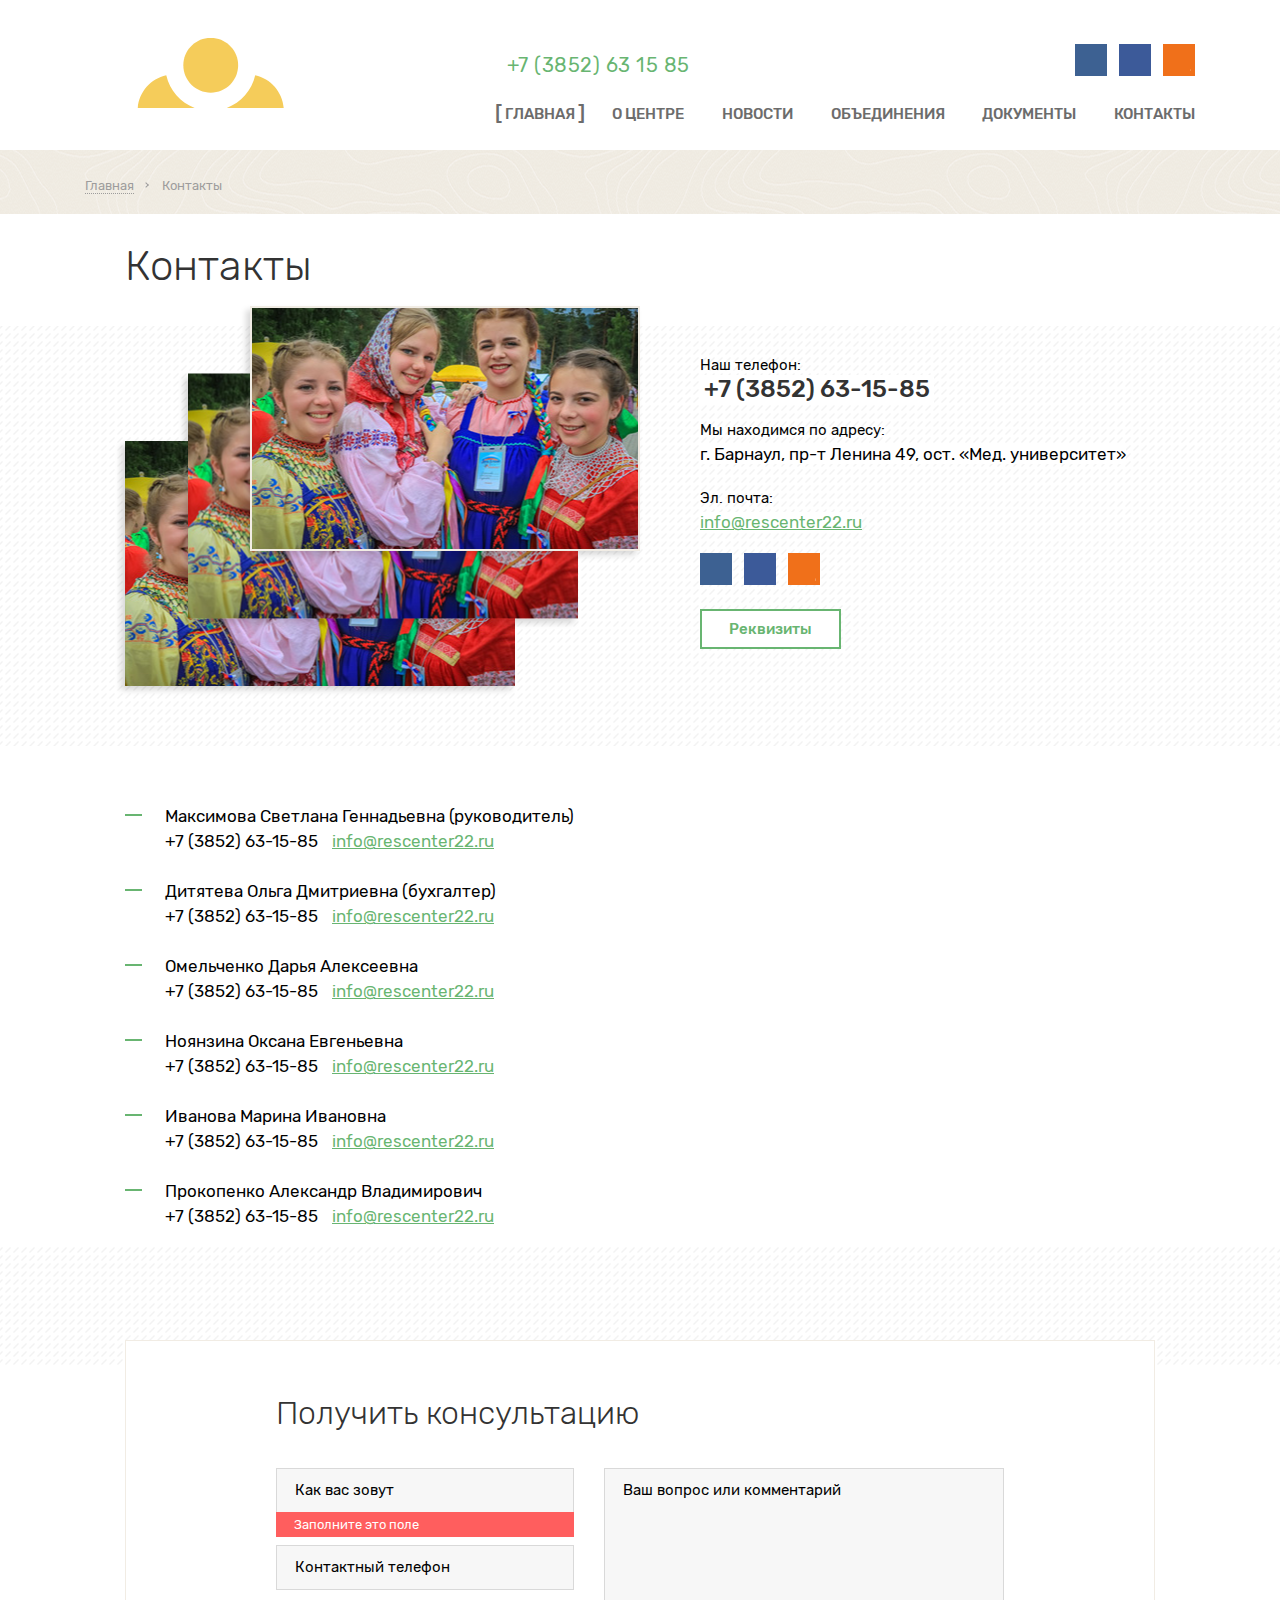
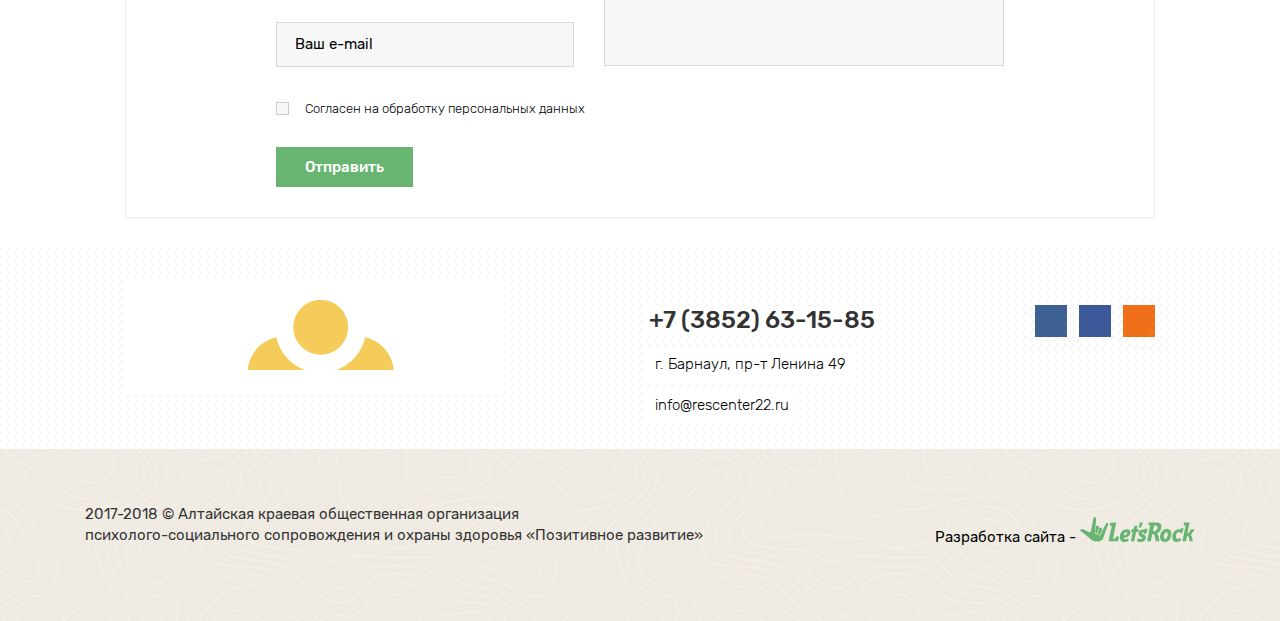
==== contacts.html @ 2a7aa4b4 "initial" ====
<!DOCTYPE html>
<html lang="ru">
<head>
	<meta charset="UTF-8">
<title>Title</title>
<link rel="stylesheet" href="css/style.css">
<link rel="icon" type="image/x-icon" href="/img/favicon.ico">
<meta name="viewport" content="width=device-width, initial-scale=1, maximum-scale=1" />
<!-- <meta name="viewport" content="width=1200/> -->
<script src="https://api-maps.yandex.ru/2.1/?lang=ru_RU" type="text/javascript"></script>
</head>
<body>
	<svg class="svg-collections">
	<symbol id="rc-logo" width="2044px" height="411px" viewBox="0 0 20440000 4110002">
		<defs>
		  <style type="text/css">
		   <![CDATA[
		    .fil2 {fill:#F5CC5A}
		    .fil1 {fill:black;fill-rule:nonzero}
		    .fil0 {fill:#0E2B3C;fill-rule:nonzero}
		   ]]>
		  </style>
		 </defs>
		<g>
		  <g>
		   <path class="fil0" d="M4241576 1166859c94997,0 177497,15744 247501,47244 70003,31500 124004,76500 162000,135000 37996,58500 57000,127252 57000,206256 0,79004 -19004,147496 -57000,205500 -37996,58004 -91997,102744 -162000,134244 -70004,31500 -152504,47256 -247501,47256l-183000 0 0 274500 -297000 0 0 -1050000 480000 0zm-18000 541500c61004,0 106997,-13252 138000,-39756 31004,-26492 46501,-64240 46501,-113244 0,-49004 -15497,-87000 -46501,-114000 -31003,-27000 -76996,-40500 -138000,-40500l-165000 0 0 307500 165000 0zm1499670 279000l0 229500 -843000 0 0 -1050000 823500 0 0 229500 -529500 0 0 177000 466500 0 0 222000 -466500 0 0 192000 549000 0zm703170 250500c-109996,0 -208748,-23256 -296244,-69756 -87508,-46500 -156260,-111248 -206256,-194244 -49996,-82996 -75000,-177000 -75000,-282000 0,-105000 25004,-199004 75000,-282000 49996,-82996 118748,-147756 206256,-194256 87496,-46500 186248,-69744 296244,-69744 96000,0 182504,16996 259500,51000 76996,34004 141000,82996 192000,147000l-189000 171000c-67996,-82004 -150496,-123000 -247500,-123000 -57000,0 -107752,12496 -152244,37500 -44504,25004 -79004,60248 -103500,105744 -24508,45508 -36756,97760 -36756,156756 0,58996 12248,111248 36756,156744 24496,45508 58996,80752 103500,105756 44492,25004 95244,37500 152244,37500 97004,0 179504,-40996 247500,-123000l189000 171000c-51000,64004 -115004,112996 -192000,147000 -76996,34004 -163500,51000 -259500,51000zm1588170 -1071000l-435000 811500c-46004,87000 -102248,153000 -168745,198000 -66507,45000 -139252,67500 -218256,67500 -58004,0 -120000,-13004 -186000,-39000l70500 -219000c40996,12000 76004,18000 105000,18000 28997,0 54756,-6496 77256,-19500 22500,-13004 43241,-33496 62244,-61500l-408000 -756000 313500 0 244501 507000 253500 -507000 289500 0zm598169 0c94996,0 177496,15744 247500,47244 70004,31500 124004,76500 162000,135000 37997,58500 57000,127252 57000,206256 0,79004 -19003,147496 -57000,205500 -37996,58004 -91996,102744 -162000,134244 -70004,31500 -152504,47256 -247500,47256l-183000 0 0 274500 -297000 0 0 -1050000 480000 0zm-18000 541500c61004,0 106996,-13252 138000,-39756 31004,-26492 46500,-64240 46500,-113244 0,-49004 -15496,-87000 -46500,-114000 -31004,-27000 -76996,-40500 -138000,-40500l-165000 0 0 307500 165000 0zm1168170 529500c-109996,0 -208748,-23256 -296244,-69756 -87508,-46500 -156260,-111248 -206256,-194244 -49996,-82996 -75000,-177000 -75000,-282000 0,-105000 25004,-199004 75000,-282000 49996,-82996 118748,-147756 206256,-194256 87496,-46500 186248,-69744 296244,-69744 96000,0 182504,16996 259500,51000 76996,34004 141000,82996 192000,147000l-189000 171000c-67996,-82004 -150496,-123000 -247500,-123000 -57000,0 -107752,12496 -152244,37500 -44504,25004 -79004,60248 -103500,105744 -24508,45508 -36756,97760 -36756,156756 0,58996 12248,111248 36756,156744 24496,45508 58996,80752 103500,105756 44492,25004 95244,37500 152244,37500 97004,0 179504,-40996 247500,-123000l189000 171000c-51000,64004 -115004,112996 -192000,147000 -76996,34004 -163500,51000 -259500,51000zm1607670 -1071000l0 1050000 -297000 0 0 -409500 -405000 0 0 409500 -297000 0 0 -1050000 297000 0 0 394500 405000 0 0 -394500 297000 0zm784170 334500c129000,0 228496,28748 298500,86244 70004,57508 105000,142760 105000,255756 0,121004 -39000,213496 -117000,277500 -78000,64004 -186496,96000 -325500,96000l-496501 0 0 -1050000 292500 0 0 334500 243001 0zm-58500 502500c49996,0 89752,-13500 119255,-40500 29493,-27000 44245,-64996 44245,-114000 0,-91004 -54497,-136500 -163500,-136500l-184501 0 0 291000 184501 0zm577500 -837000l292500 0 0 1050000 -292500 0 0 -1050000zm542669 0l292500 0 0 616500 433501 -616500 279000 0 0 1050000 -292501 0 0 -615000 -432000 615000 -280500 0 0 -1050000zm501000 -63000c-106004,0 -183744,-20504 -233244,-61500 -49500,-40996 -74256,-102000 -74256,-183000l199500 0c1004,34996 10004,61004 27000,78000 16996,16996 43996,25500 81000,25500 37004,0 64500,-8504 82500,-25500 18000,-16996 27497,-43004 28500,-78000l199501 0c0,81000 -25004,142004 -75000,183000 -49997,40996 -128504,61500 -235501,61500zm2321671 877500l0 450000 -271501 0 0 -214500 -861000 0 0 -1050000 292500 0 0 814500 403500 0 0 -814500 292501 0 0 814500 144000 0zm1007669 6000l0 229500 -843000 0 0 -1050000 823500 0 0 229500 -529500 0 0 177000 466500 0 0 222000 -466500 0 0 192000 549000 0zm1192170 -820500l0 1050000 -297000 0 0 -409500 -405000 0 0 409500 -297000 0 0 -1050000 297000 0 0 394500 405000 0 0 -394500 297000 0zm1094670 235500l-321000 0 0 814500 -292500 0 0 -814500 -322501 0 0 -235500 936001 0 0 235500zm640169 -235500c94996,0 177496,15744 247500,47244 70004,31500 124004,76500 162000,135000 37997,58500 57000,127252 57000,206256 0,79004 -19003,147496 -57000,205500 -37996,58004 -91996,102744 -162000,134244 -70004,31500 -152504,47256 -247500,47256l-183000 0 0 274500 -297000 0 0 -1050000 480000 0zm-18000 541500c61004,0 106996,-13252 138000,-39756 31004,-26492 46500,-64240 46500,-113244 0,-49004 -15496,-87000 -46500,-114000 -31004,-27000 -76996,-40500 -138000,-40500l-165000 0 0 307500 165000 0z"/>
		   <g>
		    <path class="fil1" d="M3704919 2944478l259205 0 0 328110 -55642 0 0 -281965 -147933 0 0 281965 -55630 0 0 -328110zm321461 164055c0,-60579 16866,-105473 50681,-134646 28145,-24248 62598,-36354 103157,-36354 44988,0 81862,14740 110516,44244 28559,29397 42898,70181 42898,122114 0,42142 -6331,75236 -18969,99354 -12650,24130 -31098,42898 -55311,56268 -24142,13382 -50587,20032 -79134,20032 -45945,0 -83031,-14646 -111378,-44056 -28346,-29385 -42460,-71740 -42460,-126956zm56893 106c0,41941 9177,73323 27496,94087 18449,20858 41516,31299 69449,31299 27603,0 50575,-10441 69000,-31406 18343,-20964 27508,-52889 27508,-95763 0,-40477 -9272,-71138 -27709,-91890 -18437,-20870 -41421,-31288 -68799,-31288 -27933,0 -51000,10323 -69449,31075 -18319,20764 -27496,52063 -27496,93886zm491221 289748l0 -453909 50575 0 0 43098c11905,-16654 25393,-29197 40464,-37512 14965,-8315 33177,-12531 54579,-12531 28016,0 52665,7157 74067,21590 21390,14327 37500,34666 48461,60803 10854,26233 16334,54886 16334,86174 0,33413 -6000,63543 -18023,90413 -12000,26764 -29492,47315 -52453,61630 -22866,14232 -46996,21402 -72284,21402 -18543,0 -35196,-3898 -49854,-11693 -14740,-7807 -26752,-17611 -36236,-29504l0 160039 -55630 0zm50575 -287846c0,42035 8527,73110 25500,93248 17067,20114 37724,30236 61960,30236 24650,0 45721,-10441 63213,-31299 17587,-20859 26339,-53103 26339,-96827 0,-41729 -8540,-72910 -25713,-93673 -17173,-20752 -37606,-31087 -61429,-31087 -23587,0 -44457,11067 -62587,33094 -18224,22134 -27283,54154 -27283,96308zm515338 120944c-20657,17611 -40582,29930 -59645,37205 -19075,7264 -39496,10855 -61429,10855 -36036,0 -63733,-8752 -83126,-26339 -19394,-17492 -29079,-39933 -29079,-67240 0,-16004 3685,-30650 10961,-43937 7370,-13276 16960,-23799 28759,-31819 11906,-8008 25181,-14114 40040,-18213 10960,-2858 27496,-5586 49523,-8338 44882,-5256 78071,-11693 99248,-19075 201,-7583 331,-12425 331,-14421 0,-22548 -5279,-38457 -15815,-47729 -14220,-12543 -35397,-18756 -63425,-18756 -26244,0 -45626,4630 -58063,13796 -12532,9177 -21697,25393 -27709,48791l-54366 -7583c4949,-23291 13063,-42141 24449,-56480 11374,-14339 27815,-25287 49311,-33083 21378,-7689 46346,-11586 74587,-11586 28027,0 50893,3259 68492,9897 17480,6638 30449,14859 38669,24862 8221,10016 14008,22666 17386,37938 1795,9484 2728,26551 2728,51106l0 73760c0,51519 1170,84071 3485,97866 2208,13807 6850,26976 13594,39626l-58157 0c-5587,-11693 -9166,-25394 -10749,-41103zm-4417 -123271c-20244,8220 -50586,15165 -91039,20858 -22984,3272 -39201,6957 -48685,11067 -9485,4110 -16760,10122 -21922,17917 -5149,7902 -7795,16642 -7795,26351 0,14634 5587,26964 16854,36756 11280,9803 27721,14763 49312,14763 21389,0 40464,-4653 57212,-14031 16654,-9272 28984,-22004 36780,-38138 6012,-12531 8952,-30968 8952,-55311l331 -20232zm207331 15815l0 -43630c23409,-201 39413,-1158 47835,-2740 8539,-1689 16653,-6532 24236,-14740 7583,-8233 11386,-18449 11386,-30780 0,-14846 -4949,-26870 -14965,-35705 -10004,-8964 -22866,-13393 -38775,-13393 -31300,0 -53209,18330 -65752,54992l-53103 -8835c16441,-61110 56268,-91665 119280,-91665 34984,0 62374,9484 82287,28547 19914,19075 29823,41835 29823,68279 0,26658 -12969,47941 -38776,63638 16536,8859 28867,20126 37193,33827 8221,13689 12331,29917 12331,48661 0,29410 -10748,53233 -32138,71552 -21496,18342 -51413,27508 -89976,27508 -74823,0 -118229,-33095 -130134,-99260l52476 -11386c4737,20858 14327,37098 28866,48579 14540,11480 31075,17173 49843,17173 18756,0 34346,-5268 46783,-15898 12426,-10547 18650,-24035 18650,-40476 0,-12732 -3898,-23799 -11705,-33284 -7795,-9484 -16110,-15378 -24968,-17716 -8847,-2421 -24862,-3567 -48047,-3567 -1890,0 -6107,106 -12650,319zm217169 -179551l128008 0c31406,0 54792,2645 70181,7901 15272,5268 28441,14858 39402,28878 11067,14114 16547,30874 16547,50457 0,15697 -3271,29409 -9685,40996 -6543,11693 -16240,21496 -29303,29291 15378,5162 28134,14752 38362,28866 10110,14020 15177,30780 15177,50055 -2019,31075 -13169,54154 -33307,69119 -20126,15059 -49417,22547 -87767,22547l-147615 0 0 -328110zm55630 138448l58996 0c23516,0 39733,-1263 48485,-3685 8846,-2527 16748,-7488 23693,-15071 6956,-7476 10441,-16535 10441,-27070 0,-17386 -6107,-29410 -18237,-36248 -12212,-6851 -33071,-10229 -62586,-10229l-60792 0 0 92303zm0 144142l73028 0c31382,0 52996,-3685 64689,-10960 11693,-7382 17799,-19914 18437,-37937 0,-10418 -3366,-20221 -10122,-29174 -6839,-8964 -15697,-14657 -26551,-16972 -10843,-2410 -28347,-3579 -52359,-3579l-67122 0 0 98622zm280276 -282590l55630 0 0 250240 154571 -250240 59740 0 0 328110 -55630 0 0 -248670 -154358 248670 -59953 0 0 -328110zm324106 0l265524 0 0 46145 -104964 0 0 281965 -55619 0 0 -281965 -104941 0 0 -46145zm318627 0l55629 0 0 250240 154571 -250240 59741 0 0 328110 -55630 0 0 -248670 -154359 248670 -59952 0 0 -328110zm353799 0l55653 0 0 137185 67630 0c4961,-46772 19607,-82500 43937,-107150 24449,-24661 56056,-36980 94937,-36980 33083,0 59221,6626 78296,20008 19169,13381 34972,31724 47409,55216 12425,23386 18638,54898 18638,94512 0,56480 -12839,99354 -38563,128551 -25701,29173 -60579,43725 -104622,43725 -40890,0 -73654,-13595 -98410,-40678 -24661,-27177 -38563,-64382 -41622,-111697l-67630 0 0 145418 -55653 0 0 -328110zm265216 40452c-27177,0 -48354,10441 -63531,31300 -15177,20763 -22760,49937 -22760,87555 0,45000 7583,77870 22866,98834 15272,20965 35705,31406 61217,31406 25382,0 46146,-9685 62374,-29091 16110,-19382 24224,-50669 24224,-93767 0,-42036 -7051,-73654 -21071,-94619 -14007,-21070 -35078,-31618 -63319,-31618zm383953 -40452l189036 0 0 46145 -133406 0 0 281965 -55630 0 0 -328110zm230540 453909l0 -453909 50575 0 0 43098c11905,-16654 25393,-29197 40452,-37512 14965,-8315 33189,-12531 54591,-12531 28016,0 52665,7157 74067,21590 21390,14327 37500,34666 48461,60803 10854,26233 16334,54886 16334,86174 0,33413 -6000,63543 -18023,90413 -12000,26764 -29492,47315 -52465,61630 -22854,14232 -46996,21402 -72272,21402 -18555,0 -35196,-3898 -49854,-11693 -14740,-7807 -26764,-17611 -36248,-29504l0 160039 -55618 0zm50575 -287846c0,42035 8527,73110 25488,93248 17079,20114 37724,30236 61961,30236 24661,0 45732,-10441 63224,-31299 17587,-20859 26339,-53103 26339,-96827 0,-41729 -8540,-72910 -25713,-93673 -17173,-20752 -37606,-31087 -61429,-31087 -23599,0 -44457,11067 -62587,33094 -18236,22134 -27283,54154 -27283,96308zm515338 120944c-20657,17611 -40582,29930 -59645,37205 -19075,7264 -39508,10855 -61429,10855 -36036,0 -63733,-8752 -83138,-26339 -19382,-17492 -29067,-39933 -29067,-67240 0,-16004 3685,-30650 10960,-43937 7371,-13276 16961,-23799 28760,-31819 11906,-8008 25181,-14114 40040,-18213 10960,-2858 27484,-5586 49512,-8338 44893,-5256 78082,-11693 99248,-19075 212,-7583 330,-12425 330,-14421 0,-22548 -5267,-38457 -15815,-47729 -14208,-12543 -35385,-18756 -63425,-18756 -26232,0 -45614,4630 -58051,13796 -12532,9177 -21709,25393 -27709,48791l-54378 -7583c4961,-23291 13075,-42141 24449,-56480 11386,-14339 27827,-25287 49311,-33083 21390,-7689 46358,-11586 74599,-11586 28027,0 50893,3259 68480,9897 17492,6638 30449,14859 38681,24862 8221,10016 14008,22666 17386,37938 1795,9484 2728,26551 2728,51106l0 73760c0,51519 1170,84071 3485,97866 2208,13807 6850,26976 13582,39626l-58146 0c-5586,-11693 -9165,-25394 -10748,-41103zm-4429 -123271c-20232,8220 -50575,15165 -91027,20858 -22985,3272 -39201,6957 -48685,11067 -9485,4110 -16760,10122 -21922,17917 -5161,7902 -7795,16642 -7795,26351 0,14634 5575,26964 16854,36756 11280,9803 27721,14763 49312,14763 21389,0 40452,-4653 57212,-14031 16654,-9272 28984,-22004 36780,-38138 6000,-12531 8941,-30968 8941,-55311l330 -20232zm340229 -163736l0 141614c17905,0 30543,-3378 37807,-10016 7275,-6744 17705,-26433 31193,-59315 12649,-31181 24130,-51000 34453,-59634 10110,-8445 26137,-12649 48153,-12649l20339 0 0 45826 -15071 -307c-14858,0 -24236,2209 -28347,6544 -4311,4523 -10960,18000 -19795,40452 -8232,21485 -15815,36237 -22760,44563 -6968,8221 -17929,15709 -32669,22548 24024,6437 47421,28653 70287,66803l61004 101681 -61110 0 -59445 -101587c-12106,-20634 -22748,-34122 -31701,-40559 -9059,-6413 -19819,-9579 -32338,-9579l0 151725 -56906 0 0 -151725c-12330,0 -22984,3166 -31925,9473 -9071,6319 -19606,19925 -31618,40795l-59941 101457 -61122 0 60791 -101681c23091,-38150 46689,-60366 70713,-66803 -16441,-7583 -28028,-15910 -34571,-24863 -6626,-8964 -16429,-30342 -29598,-64169 -4536,-11386 -9378,-18331 -14552,-20870 -5374,-2622 -13275,-3898 -23799,-3898 -2646,0 -8126,107 -16334,319l0 -46145 7688 0c21485,0 36556,1263 45308,3897 8752,2540 16547,8008 23492,16335 6850,8315 15815,25594 26764,52051 13381,32339 23716,51945 30885,58890 7146,6956 19796,10441 37819,10441l0 -141614 56906 0zm268039 0l228863 0 0 282590 35385 0 0 138449 -45519 0 0 -92929 -258556 0 0 92929 -45519 0 0 -138449 29079 0c39200,-53209 57956,-147413 56267,-282590zm46146 46145c-4110,106536 -20551,185339 -49311,236445l176386 0 0 -236445 -127075 0zm493417 240862c-20645,17611 -40570,29930 -59633,37205 -19075,7264 -39508,10855 -61430,10855 -36035,0 -63732,-8752 -83137,-26339 -19382,-17492 -29067,-39933 -29067,-67240 0,-16004 3685,-30650 10960,-43937 7370,-13276 16961,-23799 28760,-31819 11894,-8008 25181,-14114 40040,-18213 10960,-2858 27484,-5586 49511,-8338 44894,-5256 78083,-11693 99248,-19075 213,-7583 331,-12425 331,-14421 0,-22548 -5268,-38457 -15815,-47729 -14208,-12543 -35386,-18756 -63425,-18756 -26232,0 -45614,4630 -58063,13796 -12520,9177 -21697,25393 -27697,48791l-54378 -7583c4961,-23291 13075,-42141 24449,-56480 11386,-14339 27827,-25287 49311,-33083 21390,-7689 46358,-11586 74598,-11586 28028,0 50894,3259 68481,9897 17492,6638 30449,14859 38681,24862 8209,10016 14008,22666 17386,37938 1795,9484 2728,26551 2728,51106l0 73760c0,51519 1169,84071 3484,97866 2209,13807 6851,26976 13583,39626l-58146 0c-5586,-11693 -9165,-25394 -10760,-41103zm-4417 -123271c-20232,8220 -50575,15165 -91027,20858 -22985,3272 -39201,6957 -48686,11067 -9484,4110 -16759,10122 -21921,17917 -5161,7902 -7795,16642 -7795,26351 0,14634 5575,26964 16854,36756 11280,9803 27721,14763 49311,14763 21390,0 40453,-4653 57213,-14031 16653,-9272 28984,-22004 36779,-38138 6000,-12531 8941,-30968 8941,-55311l331 -20232zm141709 -163736l55630 0 0 136547 154264 0 0 -136547 55630 0 0 328110 -55630 0 0 -145418 -154264 0 0 145418 -55630 0 0 -328110zm563386 207992l54378 7594c-6024,37394 -21189,66579 -45744,87756 -24555,21177 -54780,31725 -90496,31725 -44788,0 -80823,-14646 -108000,-43937 -27307,-29304 -40890,-71233 -40890,-125812 0,-35397 5894,-66283 17610,-92834 11693,-26445 29492,-46347 53516,-59528 23905,-13275 49937,-19901 78177,-19901 35516,0 64701,8941 87248,26964 22654,18012 37193,43630 43512,76701l-53728 8220c-5174,-22015 -14233,-38563 -27402,-49736 -13075,-11067 -28866,-16641 -47421,-16641 -28028,0 -50788,10015 -68374,30023 -17492,20138 -26244,51744 -26244,95150 0,44055 8444,75968 25299,95882 16960,19913 38976,29929 66047,29929 21933,0 40158,-6650 54697,-20020 14646,-13275 23917,-33827 27815,-61535zm101161 -207992l55630 0 0 141614c17693,0 30130,-3378 37300,-10229 7051,-6732 17492,-26445 31393,-59208 10961,-25914 19819,-42981 26551,-51213 6863,-8209 14658,-13795 23493,-16653 8964,-2835 23196,-4311 42685,-4311l11161 0 0 45826 -15484 -307c-14646,0 -24024,2209 -28134,6544 -4311,4523 -10961,18000 -19819,40452 -8421,21485 -16110,36343 -23173,44563 -6945,8221 -17799,15709 -32445,22548 23917,6437 47516,28653 70689,66803l61016 101681 -61122 0 -60154 -101362c-12118,-20540 -22654,-34028 -31606,-40571 -9071,-6532 -19807,-9792 -32351,-9792l0 151725 -55630 0 0 -328110zm277217 0l55630 0 0 250240 154571 -250240 59740 0 0 328110 -55630 0 0 -248670 -154358 248670 -59953 0 0 -328110zm315248 328110l119799 -169961 -110941 -158149 68386 0 51827 77444c9591,14552 17173,26339 22547,35622 9378,-13181 17705,-25074 25181,-35728l54579 -77338 67973 0 -111591 158149 118854 169961 -67641 0 -67866 -101150 -15485 -24342 -87661 125492 -67961 0zm529689 -328110l55618 0 0 250240 154583 -250240 59740 0 0 328110 -55630 0 0 -248670 -154358 248670 -59953 0 0 -328110zm353174 0l55630 0 0 136547 154263 0 0 -136547 55630 0 0 328110 -55630 0 0 -145418 -154263 0 0 145418 -55630 0 0 -328110zm349075 0l55630 0 0 250240 154582 -250240 59729 0 0 328110 -55618 0 0 -248670 -154359 248670 -59964 0 0 -328110zm353811 0l55642 0 0 282590 154252 0 0 -282590 55630 0 0 282590 36035 0 0 138449 -45520 0 0 -92929 -256039 0 0 -328110zm361512 0l55630 0 0 250240 154582 -250240 59729 0 0 328110 -55618 0 0 -248670 -154359 248670 -59964 0 0 -328110zm567496 287007c-20646,17611 -40571,29930 -59646,37205 -19063,7264 -39496,10855 -61417,10855 -36035,0 -63732,-8752 -83138,-26339 -19382,-17492 -29079,-39933 -29079,-67240 0,-16004 3697,-30650 10961,-43937 7382,-13276 16972,-23799 28772,-31819 11893,-8008 25169,-14114 40027,-18213 10961,-2858 27496,-5586 49524,-8338 44894,-5256 78071,-11693 99248,-19075 213,-7583 331,-12425 331,-14421 0,-22548 -5268,-38457 -15815,-47729 -14221,-12543 -35398,-18756 -63425,-18756 -26233,0 -45615,4630 -58063,13796 -12532,9177 -21697,25393 -27697,48791l-54378 -7583c4960,-23291 13074,-42141 24448,-56480 11375,-14339 27827,-25287 49312,-33083 21389,-7689 46358,-11586 74598,-11586 28028,0 50894,3259 68480,9897 17492,6638 30449,14859 38681,24862 8209,10016 14008,22666 17386,37938 1784,9484 2729,26551 2729,51106l0 73760c0,51519 1169,84071 3484,97866 2209,13807 6850,26976 13583,39626l-58146 0c-5587,-11693 -9177,-25394 -10760,-41103zm-4417 -123271c-20233,8220 -50575,15165 -91040,20858 -22984,3272 -39200,6957 -48685,11067 -9472,4110 -16748,10122 -21921,17917 -5150,7902 -7795,16642 -7795,26351 0,14634 5586,26964 16866,36756 11268,9803 27720,14763 49311,14763 21378,0 40453,-4653 57213,-14031 16641,-9272 28984,-22004 36779,-38138 6000,-12531 8941,-30968 8941,-55311l331 -20232zm98728 -163736l265524 0 0 46145 -104953 0 0 281965 -55630 0 0 -281965 -104941 0 0 -46145zm318626 0l55630 0 0 250240 154571 -250240 59740 0 0 328110 -55630 0 0 -248670 -154358 248670 -59953 0 0 -328110zm353185 0l128008 0c31406,0 54792,2645 70170,7901 15283,5268 28452,14858 39413,28878 11067,14114 16547,30874 16547,50457 0,15697 -3271,29409 -9697,40996 -6543,11693 -16228,21496 -29291,29291 15378,5162 28134,14752 38362,28866 10111,14020 15166,30780 15166,50055 -2008,31075 -13170,54154 -33296,69119 -20137,15059 -49417,22547 -87767,22547l-147615 0 0 -328110zm55619 138448l59007 0c23504,0 39721,-1263 48473,-3685 8858,-2527 16760,-7488 23705,-15071 6956,-7476 10441,-16535 10441,-27070 0,-17386 -6119,-29410 -18237,-36248 -12224,-6851 -33082,-10229 -62586,-10229l-60803 0 0 92303zm0 144142l73027 0c31394,0 53008,-3685 64701,-10960 11693,-7382 17799,-19914 18437,-37937 0,-10418 -3378,-20221 -10122,-29174 -6839,-8964 -15697,-14657 -26551,-16972 -10843,-2410 -28347,-3579 -52359,-3579l-67133 0 0 98622zm455929 -282590l55630 0 0 250240 154582 -250240 59729 0 0 328110 -55630 0 0 -248670 -154347 248670 -59964 0 0 -328110zm743150 207992l54366 7594c-6012,37394 -21189,66579 -45732,87756 -24556,21177 -54780,31725 -90508,31725 -44788,0 -80823,-14646 -108000,-43937 -27296,-29304 -40890,-71233 -40890,-125812 0,-35397 5905,-66283 17610,-92834 11693,-26445 29492,-46347 53528,-59528 23905,-13275 49937,-19901 78177,-19901 35504,0 64689,8941 87236,26964 22654,18012 37205,43630 43524,76701l-53740 8220c-5162,-22015 -14233,-38563 -27402,-49736 -13063,-11067 -28866,-16641 -47409,-16641 -28028,0 -50788,10015 -68386,30023 -17481,20138 -26233,51744 -26233,95150 0,44055 8433,75968 25300,95882 16960,19913 38976,29929 66047,29929 21921,0 40157,-6650 54685,-20020 14646,-13275 23929,-33827 27827,-61535zm87980 -43937c0,-60579 16866,-105473 50693,-134646 28134,-24248 62587,-36354 103146,-36354 44988,0 81862,14740 110527,44244 28548,29397 42886,70181 42886,122114 0,42142 -6331,75236 -18968,99354 -12650,24130 -31087,42898 -55311,56268 -24130,13382 -50587,20032 -79134,20032 -45933,0 -83032,-14646 -111378,-44056 -28347,-29385 -42461,-71740 -42461,-126956zm56906 106c0,41941 9165,73323 27484,94087 18449,20858 41516,31299 69449,31299 27614,0 50575,-10441 69012,-31406 18330,-20964 27507,-52889 27507,-95763 0,-40477 -9283,-71138 -27720,-91890 -18425,-20870 -41410,-31288 -68799,-31288 -27933,0 -51000,10323 -69449,31075 -18319,20764 -27484,52063 -27484,93886zm345283 -164161l228851 0 0 282590 35397 0 0 138449 -45519 0 0 -92929 -258567 0 0 92929 -45508 0 0 -138449 29067 0c39200,-53209 57956,-147413 56279,-282590zm46146 46145c-4110,106536 -20551,185339 -49311,236445l176374 0 0 -236445 -127063 0zm502902 175748l57519 7595c-8952,33401 -25700,59421 -50137,77858 -24449,18449 -55642,27721 -93686,27721 -47834,0 -85759,-14752 -113787,-44268 -28016,-29386 -42047,-70795 -42047,-124004 0,-55004 14126,-97772 42472,-128114 28347,-30449 65114,-45626 110315,-45626 43725,0 79453,14846 107150,44669 27720,29823 41622,71752 41622,125799 0,3272 -106,8232 -319,14752l-244335 0c2103,35929 12225,63544 30555,82618 18225,19063 41091,28654 68374,28654 20339,0 37725,-5374 52063,-16122 14422,-10748 25808,-27933 34241,-51532zm-182067 -89138l182693 0c-2422,-27590 -9485,-48248 -20965,-62055 -17598,-21389 -40559,-32137 -68693,-32137 -25500,0 -46890,8539 -64276,25606 -17279,17067 -26870,39933 -28759,68586zm309874 -132755l55618 0 0 250240 154583 -250240 59740 0 0 328110 -55630 0 0 -248670 -154358 248670 -59953 0 0 -328110zm192177 -121382l37937 0c-3047,26031 -12531,46039 -28346,59964 -15804,14008 -36768,20965 -63012,20965 -26339,0 -47410,-6957 -63107,-20764 -15696,-13902 -25181,-33921 -28240,-60165l37937 0c2835,14232 8622,24862 17174,31818 8527,7063 20125,10548 34547,10548 16760,0 29409,-3378 37937,-10229 8539,-6732 14338,-17492 17173,-32137zm375319 329374l54366 7594c-6012,37394 -21189,66579 -45744,87756 -24543,21177 -54768,31725 -90496,31725 -44787,0 -80823,-14646 -108000,-43937 -27295,-29304 -40890,-71233 -40890,-125812 0,-35397 5906,-66283 17610,-92834 11693,-26445 29493,-46347 53528,-59528 23906,-13275 49937,-19901 78177,-19901 35504,0 64689,8941 87236,26964 22654,18012 37205,43630 43524,76701l-53740 8220c-5161,-22015 -14232,-38563 -27402,-49736 -13063,-11067 -28866,-16641 -47409,-16641 -28040,0 -50788,10015 -68386,30023 -17492,20138 -26232,51744 -26232,95150 0,44055 8433,75968 25287,95882 16973,19913 38977,29929 66059,29929 21921,0 40158,-6650 54685,-20020 14646,-13275 23929,-33827 27827,-61535zm72709 -207992l265523 0 0 46145 -104952 0 0 281965 -55630 0 0 -281965 -104941 0 0 -46145zm318626 0l128008 0c31405,0 54791,2645 70169,7901 15284,5268 28453,14858 39414,28878 11066,14114 16547,30874 16547,50457 0,15697 -3272,29409 -9697,40996 -6532,11693 -16228,21496 -29291,29291 15378,5162 28133,14752 38362,28866 10110,14020 15177,30780 15177,50055 -2020,31075 -13181,54154 -33307,69119 -20126,15059 -49418,22547 -87768,22547l-147614 0 0 -328110zm55630 138448l58996 0c23504,0 39720,-1263 48472,-3685 8859,-2527 16760,-7488 23705,-15071 6957,-7476 10441,-16535 10441,-27070 0,-17386 -6106,-29410 -18236,-36248 -12213,-6851 -33083,-10229 -62587,-10229l-60791 0 0 92303zm0 144142l73016 0c31393,0 53007,-3685 64700,-10960 11693,-7382 17800,-19914 18437,-37937 0,-10418 -3366,-20221 -10122,-29174 -6838,-8964 -15697,-14657 -26551,-16972 -10842,-2410 -28346,-3579 -52358,-3579l-67122 0 0 98622zm280275 -282590l55619 0 0 250240 154582 -250240 59741 0 0 328110 -55630 0 0 -248670 -154359 248670 -59953 0 0 -328110zm353800 0l55653 0 0 137185 67630 0c4961,-46772 19607,-82500 43937,-107150 24449,-24661 56056,-36980 94926,-36980 33094,0 59232,6626 78307,20008 19169,13381 34972,31724 47409,55216 12425,23386 18638,54898 18638,94512 0,56480 -12839,99354 -38563,128551 -25701,29173 -60579,43725 -104622,43725 -40890,0 -73654,-13595 -98410,-40678 -24661,-27177 -38563,-64382 -41622,-111697l-67630 0 0 145418 -55653 0 0 -328110zm265216 40452c-27189,0 -48354,10441 -63531,31300 -15177,20763 -22760,49937 -22760,87555 0,45000 7583,77870 22866,98834 15272,20965 35705,31406 61205,31406 25394,0 46146,-9685 62386,-29091 16110,-19382 24224,-50669 24224,-93767 0,-42036 -7051,-73654 -21071,-94619 -14007,-21070 -35078,-31618 -63319,-31618zm-14787690 665812l55630 0 0 250240 154571 -250240 59740 0 0 328098 -55630 0 0 -248657 -154347 248657 -59964 0 0 -328098zm353185 0l55630 0 0 136547 154264 0 0 -136547 55618 0 0 328098 -55618 0 0 -145405 -154264 0 0 145405 -55630 0 0 -328098zm319996 0l265524 0 0 46133 -104953 0 0 281965 -55630 0 0 -281965 -104941 0 0 -46133zm535359 221893l57519 7583c-8952,33413 -25701,59421 -50138,77870 -24448,18437 -55653,27721 -93685,27721 -47834,0 -85759,-14764 -113799,-44268 -28016,-29386 -42035,-70807 -42035,-124016 0,-54992 14126,-97772 42472,-128114 28347,-30449 65114,-45614 110315,-45614 43725,0 79453,14834 107150,44657 27720,29823 41622,71764 41622,125811 0,3260 -106,8221 -319,14752l-244347 0c2115,35929 12237,63544 30556,82607 18236,19074 41102,28665 68385,28665 20339,0 37725,-5374 52063,-16134 14422,-10736 25808,-27921 34241,-51520zm-182067 -89137l182693 0c-2422,-27603 -9485,-48249 -20965,-62067 -17598,-21378 -40559,-32138 -68693,-32138 -25500,0 -46902,8539 -64276,25618 -17279,17067 -26870,39933 -28759,68587zm309874 -132756l189023 0 0 46133 -133405 0 0 281965 -55618 0 0 -328098zm230527 453909l0 -453909 50575 0 0 43098c11906,-16654 25394,-29197 40465,-37524 14953,-8315 33177,-12519 54579,-12519 28015,0 52665,7145 74066,21590 21390,14315 37501,34666 48461,60792 10854,26244 16335,54897 16335,86185 0,33401 -6000,63543 -18024,90413 -12000,26752 -29492,47303 -52453,61630 -22866,14232 -47008,21402 -72283,21402 -18543,0 -35197,-3898 -49854,-11693 -14741,-7819 -26752,-17611 -36237,-29516l0 160051 -55630 0zm50575 -287858c0,42047 8528,73122 25500,93248 17067,20114 37713,30248 61961,30248 24649,0 45720,-10441 63212,-31299 17587,-20870 26339,-53114 26339,-96839 0,-41716 -8539,-72898 -25713,-93661 -17173,-20752 -37606,-31087 -61429,-31087 -23586,0 -44456,11055 -62586,33083 -18225,22134 -27284,54153 -27284,96307z"/>
		    <path class="fil1" d="M5837707 3937750c-20658,17598 -40583,29929 -59646,37192 -19075,7276 -39508,10867 -61429,10867 -36035,0 -63732,-8752 -83126,-26351 -19394,-17480 -29079,-39933 -29079,-67228 0,-16016 3685,-30662 10961,-43937 7370,-13276 16961,-23799 28760,-31819 11905,-8008 25181,-14114 40039,-18225 10961,-2846 27496,-5586 49524,-8326 44882,-5256 78071,-11693 99248,-19075 201,-7583 319,-12425 319,-14421 0,-22559 -5268,-38457 -15803,-47729 -14221,-12543 -35398,-18756 -63426,-18756 -26244,0 -45626,4618 -58063,13796 -12531,9165 -21696,25382 -27708,48791l-54366 -7594c4948,-23280 13063,-42142 24437,-56481 11385,-14327 27826,-25275 49311,-33071 21389,-7689 46358,-11586 74598,-11586 28028,0 50894,3248 68492,9897 17481,6626 30449,14859 38670,24863 8220,10003 14007,22653 17385,37937 1796,9472 2729,26551 2729,51094l0 73760c0,51520 1169,84083 3484,97878 2209,13795 6850,26965 13595,39614l-58158 0c-5587,-11693 -9165,-25382 -10748,-41090zm-4429 -123284c-20232,8232 -50575,15177 -91028,20870 -22984,3260 -39201,6957 -48685,11055 -9484,4110 -16760,10134 -21921,17929 -5150,7902 -7795,16630 -7795,26339 0,14634 5586,26976 16854,36768 11280,9791 27720,14752 49311,14752 21390,0 40453,-4642 57213,-14020 16653,-9272 28984,-22016 36779,-38138 6012,-12531 8953,-30980 8953,-55323l319 -20232zm142335 -163724l55641 0 0 282578 154252 0 0 -282578 55630 0 0 282578 36036 0 0 138461 -45520 0 0 -92941 -256039 0 0 -328098zm361523 0l55618 0 0 250240 154583 -250240 59740 0 0 328098 -55630 0 0 -248657 -154358 248657 -59953 0 0 -328098zm353174 0l55630 0 0 250240 154582 -250240 59729 0 0 328098 -55618 0 0 -248657 -154359 248657 -59964 0 0 -328098zm528838 0l55630 0 0 136547 154264 0 0 -136547 55630 0 0 328098 -55630 0 0 -145405 -154264 0 0 145405 -55630 0 0 -328098zm563386 287008c-20657,17598 -40570,29929 -59645,37192 -19075,7276 -39496,10867 -61418,10867 -36035,0 -63744,-8752 -83137,-26351 -19382,-17480 -29079,-39933 -29079,-67228 0,-16016 3685,-30662 10961,-43937 7381,-13276 16960,-23799 28759,-31819 11906,-8008 25181,-14114 40040,-18225 10960,-2846 27496,-5586 49523,-8326 44894,-5256 78071,-11693 99248,-19075 213,-7583 331,-12425 331,-14421 0,-22559 -5279,-38457 -15815,-47729 -14220,-12543 -35397,-18756 -63425,-18756 -26244,0 -45626,4618 -58063,13796 -12532,9165 -21697,25382 -27709,48791l-54366 -7594c4961,-23280 13063,-42142 24449,-56481 11374,-14327 27815,-25275 49311,-33071 21378,-7689 46346,-11586 74587,-11586 28039,0 50893,3248 68492,9897 17480,6626 30449,14859 38669,24863 8221,10003 14008,22653 17386,37937 1795,9472 2740,26551 2740,51094l0 73760c0,51520 1158,84083 3473,97878 2208,13795 6862,26965 13594,39614l-58157 0c-5587,-11693 -9166,-25382 -10749,-41090zm-4417 -123284c-20244,8232 -50586,15177 -91039,20870 -22984,3260 -39201,6957 -48685,11055 -9485,4110 -16760,10134 -21922,17929 -5149,7902 -7795,16630 -7795,26339 0,14634 5587,26976 16854,36768 11280,9791 27721,14752 49312,14752 21389,0 40464,-4642 57212,-14020 16654,-9272 28984,-22016 36780,-38138 6012,-12531 8952,-30980 8952,-55323l331 -20232zm141697 290185l0 -453909 50587 0 0 43098c11905,-16654 25382,-29197 40452,-37524 14965,-8315 33189,-12519 54579,-12519 28016,0 52677,7145 74079,21590 21378,14315 37500,34666 48461,60792 10854,26244 16334,54897 16334,86185 0,33401 -6000,63543 -18023,90413 -12012,26752 -29492,47303 -52465,61630 -22866,14232 -46996,21402 -72283,21402 -18544,0 -35197,-3898 -49843,-11693 -14740,-7819 -26764,-17611 -36248,-29516l0 160051 -55630 0zm50587 -287858c0,42047 8527,73122 25488,93248 17067,20114 37724,30248 61961,30248 24661,0 45732,-10441 63212,-31299 17599,-20870 26351,-53114 26351,-96839 0,-41716 -8552,-72898 -25725,-93661 -17173,-20752 -37594,-31087 -61417,-31087 -23599,0 -44457,11055 -62587,33083 -18236,22134 -27283,54153 -27283,96307zm280157 -1996c0,-60591 16855,-105473 50681,-134658 28134,-24236 62587,-36342 103146,-36342 45000,0 81874,14740 110528,44244 28547,29386 42886,70169 42886,122114 0,42142 -6331,75236 -18969,99354 -12638,24130 -31087,42886 -55311,56268 -24130,13382 -50575,20032 -79134,20032 -45933,0 -83031,-14658 -111378,-44056 -28335,-29397 -42449,-71752 -42449,-126956zm56894 106c0,41929 9165,73323 27496,94087 18437,20858 41516,31299 69437,31299 27614,0 50587,-10441 69012,-31406 18342,-20976 27508,-52901 27508,-95775 0,-40465 -9272,-71126 -27721,-91890 -18425,-20858 -41409,-31276 -68799,-31276 -27921,0 -51000,10311 -69437,31075 -18331,20752 -27496,52051 -27496,93886zm345284 -164161l228862 0 0 282578 35386 0 0 138461 -45520 0 0 -92941 -258555 0 0 92941 -45520 0 0 -138461 29079 0c39201,-53208 57957,-147401 56268,-282578zm46145 46133c-4110,106548 -20551,185351 -49311,236445l176386 0 0 -236445 -127075 0zm258248 117922c0,-60591 16855,-105473 50682,-134658 28133,-24236 62586,-36342 103145,-36342 45000,0 81874,14740 110528,44244 28559,29386 42886,70169 42886,122114 0,42142 -6331,75236 -18957,99354 -12650,24130 -31098,42886 -55323,56268 -24130,13382 -50575,20032 -79134,20032 -45933,0 -83031,-14658 -111366,-44056 -28346,-29397 -42461,-71752 -42461,-126956zm56894 106c0,41929 9177,73323 27496,94087 18437,20858 41516,31299 69437,31299 27614,0 50587,-10441 69012,-31406 18343,-20976 27508,-52901 27508,-95775 0,-40465 -9272,-71126 -27720,-91890 -18426,-20858 -41410,-31276 -68800,-31276 -27921,0 -51000,10311 -69437,31075 -18319,20752 -27496,52051 -27496,93886zm315567 -164161l128008 0c31406,0 54791,2633 70181,7889 15272,5280 28441,14859 39402,28890 11067,14114 16547,30862 16547,50457 0,15697 -3272,29409 -9685,40996 -6543,11693 -16240,21484 -29303,29279 15378,5174 28134,14752 38362,28867 10110,14031 15177,30779 15177,50067 -2019,31074 -13169,54141 -33307,69106 -20126,15071 -49417,22547 -87768,22547l-147614 0 0 -328098zm55630 138448l58996 0c23516,0 39733,-1275 48485,-3696 8846,-2516 16748,-7477 23692,-15059 6957,-7489 10441,-16536 10441,-27083 0,-17386 -6106,-29398 -18236,-36236 -12212,-6863 -33071,-10241 -62586,-10241l-60792 0 0 92315zm0 144130l73028 0c31382,0 52996,-3685 64689,-10960 11693,-7370 17799,-19902 18437,-37925 0,-10430 -3366,-20221 -10122,-29185 -6839,-8953 -15697,-14646 -26551,-16961 -10843,-2421 -28347,-3591 -52359,-3591l-67122 0 0 98622zm455918 -282578l55630 0 0 250240 154582 -250240 59741 0 0 328098 -55630 0 0 -248657 -154359 248657 -59964 0 0 -328098zm528212 0l55630 0 0 141614c17693,0 30130,-3378 37300,-10229 7051,-6744 17492,-26456 31393,-59220 10961,-25902 19819,-42980 26552,-51201 6850,-8220 14645,-13807 23492,-16653 8952,-2835 23185,-4311 42673,-4311l11173 0 0 45826 -15484 -319c-14646,0 -24024,2209 -28134,6544 -4323,4523 -10961,18012 -19819,40453 -8421,21496 -16110,36354 -23173,44563 -6945,8232 -17799,15708 -32457,22559 23929,6425 47516,28653 70701,66791l61016 101681 -61122 0 -60154 -101350c-12130,-20552 -22653,-34040 -31618,-40571 -9059,-6532 -19795,-9803 -32339,-9803l0 151724 -55630 0 0 -328098zm281753 454216l-6331 -51413c12224,3272 22760,4961 31819,4961 12437,0 22346,-2115 29716,-6213 7488,-4110 13595,-9921 18331,-17280 3472,-5586 9165,-19405 16961,-41515 1063,-3071 2645,-7595 4960,-13595l-124547 -329161 59433 0 68492 189448c8941,23918 16855,49205 23906,75756 6437,-24968 14019,-49630 22866,-73866l69957 -191338 55523 0 -124004 333791c-13382,35929 -23811,60591 -31287,74173 -9921,18237 -21295,31618 -34040,40146 -12850,8539 -28133,12756 -45826,12756 -10748,0 -22760,-2209 -35929,-6650zm331901 -454216l258555 0 0 327791 -55618 0 0 -281658 -147295 0 0 163217c0,38032 -1264,63118 -3685,75343 -2539,12118 -9272,22653 -20339,31712 -11173,9071 -27189,13595 -48153,13595 -12957,0 -27921,-839 -44788,-2422l0 -46263 24343 0c11492,0 19701,-1146 24661,-3579 4937,-2315 8209,-6118 9898,-11268 1583,-5161 2421,-21921 2421,-50268l0 -216200zm340429 0l55642 0 0 128338 70382 0c45933,0 81225,8835 106099,26658 24767,17799 37193,42342 37193,73653 0,27378 -10323,50764 -31075,70276 -20658,19488 -53752,29173 -99260,29173l-138981 0 0 -328098zm55642 282578l58571 0c35303,0 60484,-4311 75543,-12956 15071,-8634 22654,-22122 22654,-40453 0,-14232 -5575,-26870 -16748,-38043 -11173,-11067 -35811,-16642 -74079,-16642l-65941 0 0 108094zm196500 -282578l265524 0 0 46133 -104965 0 0 281965 -55618 0 0 -281965 -104941 0 0 -46133zm323162 454216l-6331 -51413c12225,3272 22760,4961 31819,4961 12449,0 22347,-2115 29717,-6213 7488,-4110 13594,-9921 18330,-17280 3473,-5586 9166,-19405 16961,-41515 1063,-3071 2646,-7595 4961,-13595l-124548 -329161 59433 0 68493 189448c8940,23918 16854,49205 23905,75756 6437,-24968 14020,-49630 22866,-73866l69957 -191338 55524 0 -124004 333791c-13382,35929 -23800,60591 -31288,74173 -9909,18237 -21295,31618 -34027,40146 -12863,8539 -28146,12756 -45839,12756 -10748,0 -22760,-2209 -35929,-6650zm311563 -307l0 -453909 50575 0 0 43098c11905,-16654 25394,-29197 40464,-37524 14965,-8315 33178,-12519 54579,-12519 28016,0 52666,7145 74067,21590 21390,14315 37500,34666 48461,60792 10854,26244 16334,54897 16334,86185 0,33401 -6000,63543 -18023,90413 -12000,26752 -29492,47303 -52453,61630 -22866,14232 -46996,21402 -72283,21402 -18544,0 -35197,-3898 -49855,-11693 -14740,-7819 -26752,-17611 -36236,-29516l0 160051 -55630 0zm50575 -287858c0,42047 8527,73122 25500,93248 17067,20114 37724,30248 61960,30248 24650,0 45721,-10441 63213,-31299 17587,-20870 26339,-53114 26339,-96839 0,-41716 -8540,-72898 -25713,-93661 -17173,-20752 -37606,-31087 -61429,-31087 -23587,0 -44457,11055 -62587,33083 -18224,22134 -27283,54153 -27283,96307zm476669 -166051l128020 0c31406,0 54791,2633 70169,7889 15272,5280 28453,14859 39414,28890 11067,14114 16547,30862 16547,50457 0,15697 -3272,29409 -9697,40996 -6543,11693 -16228,21484 -29303,29279 15390,5174 28134,14752 38374,28867 10110,14031 15165,30779 15165,50067 -2019,31074 -13169,54141 -33295,69106 -20138,15071 -49417,22547 -87768,22547l-147626 0 0 -328098zm55630 138448l59008 0c23504,0 39721,-1275 48473,-3696 8858,-2516 16759,-7477 23704,-15059 6957,-7489 10429,-16536 10429,-27083 0,-17386 -6106,-29398 -18224,-36236 -12224,-6863 -33083,-10241 -62598,-10241l-60792 0 0 92315zm0 144130l73028 0c31394,0 52996,-3685 64689,-10960 11693,-7370 17799,-19902 18449,-37925 0,-10430 -3378,-20221 -10122,-29185 -6851,-8953 -15697,-14646 -26552,-16961 -10842,-2421 -28346,-3591 -52358,-3591l-67134 0 0 98622zm413256 45520l173646 -452634 65847 0 184287 452634 -68173 0 -52370 -137173 -190607 0 -49098 137173 -63532 0zm130229 -185858l154252 0 -47209 -125492c-14220,-38138 -24968,-69650 -32445,-94512 -6212,29504 -14539,58476 -24980,87142l-49618 132862zm361287 -142240l258567 0 0 327791 -55630 0 0 -281658 -147295 0 0 163217c0,38032 -1264,63118 -3685,75343 -2539,12118 -9272,22653 -20339,31712 -11173,9071 -27177,13595 -48141,13595 -12969,0 -27933,-839 -44788,-2422l0 -46263 24343 0c11480,0 19689,-1146 24649,-3579 4949,-2315 8221,-6118 9898,-11268 1583,-5161 2421,-21921 2421,-50268l0 -216200zm312626 0l265524 0 0 46133 -104953 0 0 281965 -55630 0 0 -281965 -104941 0 0 -46133zm525875 287008c-20658,17598 -40571,29929 -59646,37192 -19075,7276 -39496,10867 -61417,10867 -36036,0 -63745,-8752 -83138,-26351 -19382,-17480 -29079,-39933 -29079,-67228 0,-16016 3685,-30662 10961,-43937 7381,-13276 16960,-23799 28759,-31819 11906,-8008 25182,-14114 40040,-18225 10960,-2846 27496,-5586 49523,-8326 44882,-5256 78071,-11693 99249,-19075 212,-7583 330,-12425 330,-14421 0,-22559 -5279,-38457 -15815,-47729 -14220,-12543 -35397,-18756 -63425,-18756 -26244,0 -45626,4618 -58063,13796 -12531,9165 -21697,25382 -27709,48791l-54366 -7594c4961,-23280 13063,-42142 24449,-56481 11374,-14327 27815,-25275 49311,-33071 21378,-7689 46347,-11586 74587,-11586 28039,0 50893,3248 68492,9897 17480,6626 30449,14859 38669,24863 8221,10003 14008,22653 17386,37937 1795,9472 2740,26551 2740,51094l0 73760c0,51520 1158,84083 3473,97878 2208,13795 6862,26965 13594,39614l-58157 0c-5587,-11693 -9166,-25382 -10748,-41090zm-4418 -123284c-20244,8232 -50586,15177 -91039,20870 -22984,3260 -39201,6957 -48685,11055 -9484,4110 -16760,10134 -21922,17929 -5149,7902 -7795,16630 -7795,26339 0,14634 5587,26976 16855,36768 11279,9791 27720,14752 49311,14752 21389,0 40464,-4642 57212,-14020 16654,-9272 28984,-22016 36780,-38138 6012,-12531 8953,-30980 8953,-55323l330 -20232zm141697 -163724l55630 0 0 250240 154583 -250240 59728 0 0 328098 -55618 0 0 -248657 -154358 248657 -59965 0 0 -328098zm192189 -121382l37925 0c-3047,26019 -12519,46039 -28334,59952 -15803,14008 -36768,20965 -63012,20965 -26339,0 -47410,-6957 -63106,-20752 -15697,-13902 -25182,-33933 -28241,-60165l37926 0c2846,14232 8633,24862 17173,31819 8527,7063 20138,10547 34559,10547 16760,0 29409,-3378 37937,-10229 8539,-6744 14339,-17492 17173,-32137zm375307 329374l54378 7582c-6023,37394 -21189,66591 -45744,87768 -24543,21177 -54779,31725 -90496,31725 -44787,0 -80823,-14658 -108000,-43937 -27295,-29304 -40890,-71233 -40890,-125823 0,-35386 5894,-66272 17611,-92823 11693,-26445 29492,-46358 53515,-59528 23918,-13275 49937,-19901 78178,-19901 35515,0 64700,8941 87248,26964 22653,18012 37204,43618 43511,76701l-53728 8209c-5161,-22004 -14232,-38551 -27402,-49725 -13063,-11067 -28866,-16653 -47409,-16653 -28039,0 -50799,10027 -68386,30035 -17492,20126 -26244,51744 -26244,95138 0,44055 8445,75969 25299,95894 16973,19901 38977,29929 66059,29929 21922,0 40158,-6650 54685,-20032 14646,-13275 23918,-33826 27815,-61523zm101162 -207992l55630 0 0 141614c17693,0 30142,-3378 37311,-10229 7039,-6744 17480,-26456 31382,-59220 10960,-25902 19819,-42980 26551,-51201 6862,-8220 14657,-13807 23492,-16653 8965,-2835 23197,-4311 42685,-4311l11173 0 0 45826 -15496 -319c-14645,0 -24023,2209 -28134,6544 -4311,4523 -10960,18012 -19807,40453 -8433,21496 -16122,36354 -23185,44563 -6945,8232 -17799,15708 -32445,22559 23918,6425 47516,28653 70689,66791l61028 101681 -61134 0 -60153 -101350c-12119,-20552 -22654,-34040 -31607,-40571 -9071,-6532 -19807,-9803 -32350,-9803l0 151724 -55630 0 0 -328098zm263421 164055c0,-60591 16855,-105473 50681,-134658 28134,-24236 62587,-36342 103146,-36342 45000,0 81874,14740 110528,44244 28547,29386 42886,70169 42886,122114 0,42142 -6331,75236 -18969,99354 -12638,24130 -31087,42886 -55311,56268 -24130,13382 -50575,20032 -79134,20032 -45933,0 -83031,-14658 -111378,-44056 -28335,-29397 -42449,-71752 -42449,-126956zm56894 106c0,41929 9165,73323 27496,94087 18437,20858 41516,31299 69437,31299 27614,0 50587,-10441 69012,-31406 18342,-20976 27508,-52901 27508,-95775 0,-40465 -9272,-71126 -27721,-91890 -18425,-20858 -41409,-31276 -68799,-31276 -27921,0 -51000,10311 -69437,31075 -18331,20752 -27496,52051 -27496,93886zm317457 -164161l85559 0 86716 262559 95989 -262559 79441 0 0 328098 -55630 0 0 -264142 -96615 264142 -49736 0 -91346 -276791 0 276791 -54378 0 0 -328098zm607760 0l55630 0 0 141614c17693,0 30130,-3378 37299,-10229 7051,-6744 17492,-26456 31394,-59220 10960,-25902 19819,-42980 26551,-51201 6862,-8220 14657,-13807 23492,-16653 8965,-2835 23197,-4311 42685,-4311l11162 0 0 45826 -15485 -319c-14645,0 -24023,2209 -28134,6544 -4311,4523 -10960,18012 -19819,40453 -8421,21496 -16110,36354 -23173,44563 -6945,8232 -17799,15708 -32456,22559 23929,6425 47527,28653 70700,66791l61016 101681 -61122 0 -60154 -101350c-12118,-20552 -22653,-34040 -31606,-40571 -9071,-6532 -19807,-9803 -32350,-9803l0 151724 -55630 0 0 -328098zm277216 453909l0 -453909 50575 0 0 43098c11906,-16654 25394,-29197 40465,-37524 14953,-8315 33177,-12519 54579,-12519 28015,0 52665,7145 74067,21590 21389,14315 37500,34666 48460,60792 10855,26244 16335,54897 16335,86185 0,33401 -6000,63543 -18024,90413 -12000,26752 -29492,47303 -52452,61630 -22867,14232 -46997,21402 -72284,21402 -18543,0 -35197,-3898 -49854,-11693 -14741,-7819 -26752,-17611 -36237,-29516l0 160051 -55630 0zm50575 -287858c0,42047 8528,73122 25500,93248 17067,20114 37725,30248 61961,30248 24650,0 45720,-10441 63213,-31299 17586,-20870 26338,-53114 26338,-96839 0,-41716 -8539,-72898 -25712,-93661 -17174,-20752 -37607,-31087 -61430,-31087 -23586,0 -44456,11055 -62586,33083 -18225,22134 -27284,54153 -27284,96307zm515339 120957c-20657,17598 -40583,29929 -59646,37192 -19074,7276 -39496,10867 -61429,10867 -36035,0 -63732,-8752 -83126,-26351 -19393,-17480 -29079,-39933 -29079,-67228 0,-16016 3686,-30662 10961,-43937 7370,-13276 16961,-23799 28760,-31819 11905,-8008 25181,-14114 40039,-18225 10961,-2846 27496,-5586 49524,-8326 44882,-5256 78071,-11693 99248,-19075 201,-7583 331,-12425 331,-14421 0,-22559 -5280,-38457 -15815,-47729 -14221,-12543 -35398,-18756 -63425,-18756 -26245,0 -45626,4618 -58063,13796 -12532,9165 -21697,25382 -27709,48791l-54366 -7594c4949,-23280 13063,-42142 24437,-56481 11386,-14327 27827,-25275 49311,-33071 21390,-7689 46358,-11586 74598,-11586 28028,0 50894,3248 68492,9897 17481,6626 30449,14859 38670,24863 8220,10003 14008,22653 17386,37937 1795,9472 2728,26551 2728,51094l0 73760c0,51520 1169,84083 3484,97878 2209,13795 6851,26965 13595,39614l-58158 0c-5586,-11693 -9165,-25382 -10748,-41090zm-4417 -123284c-20244,8232 -50587,15177 -91040,20870 -22984,3260 -39200,6957 -48685,11055 -9484,4110 -16760,10134 -21921,17929 -5150,7902 -7795,16630 -7795,26339 0,14634 5586,26976 16854,36768 11280,9791 27721,14752 49311,14752 21390,0 40465,-4642 57213,-14020 16653,-9272 28984,-22016 36779,-38138 6012,-12531 8953,-30980 8953,-55323l331 -20232zm365492 58169l57532 7583c-8965,33413 -25701,59421 -50150,77870 -24449,18437 -55642,27721 -93685,27721 -47823,0 -85760,-14764 -113788,-44268 -28015,-29386 -42035,-70807 -42035,-124016 0,-54992 14126,-97772 42472,-128114 28335,-30449 65103,-45614 110315,-45614 43725,0 79441,14834 107150,44657 27709,29823 41610,71764 41610,125811 0,3260 -106,8221 -307,14752l-244346 0c2102,35929 12224,63544 30555,82607 18236,19074 41090,28665 68374,28665 20350,0 37724,-5374 52063,-16134 14433,-10736 25807,-27921 34240,-51520zm-182067 -89137l182693 0c-2409,-27603 -9472,-48249 -20965,-62067 -17586,-21378 -40559,-32138 -68693,-32138 -25488,0 -46889,8539 -64275,25618 -17280,17067 -26858,39933 -28760,68587z"/>
		   </g>
		   <g>
		    <path class="fil2" d="M1831383 272457c0,-151370 -122705,-274063 -274064,-274063 -151358,0 -274063,122693 -274063,274063 0,151358 122705,274063 274063,274063 151359,0 274064,-122705 274064,-274063z"/>
		    <path class="fil2" d="M2002123 373051c-46063,203469 -227587,356174 -444780,356174 -217193,0 -398705,-152705 -444768,-356174 -163382,36402 -286063,181961 -286063,356174l0 365433c0,100713 81980,182705 182705,182705 100724,0 182717,-81992 182717,-182705l0 -182717 730842 0 0 182717c0,100724 81981,182705 182705,182705 100725,0 182717,-81981 182717,-182705l0 -365433c-12,-174201 -122705,-319772 -286075,-356174z"/>
		    <path class="fil2" d="M2973308 2231115c-131090,-75685 -298701,-30780 -374386,100311 -75673,131079 -30767,298701 100323,374374 131079,75685 304796,30768 380469,-100311 75685,-131079 24673,-298689 -106406,-374374z"/>
		    <path class="fil2" d="M2806111 1607150l-316453 -182716c-87236,-50363 -199228,-20351 -249590,66885 -50362,87225 -20351,199217 66874,249579l158244 91359 -365433 632929 -158233 -91358c-87236,-50363 -199216,-20351 -249578,66886 -50363,87236 -20363,199228 66874,249590l316453 182705c150885,87106 338291,53634 451488,-69650 -153166,-141626 -194658,-375177 -86067,-563279 108591,-188103 331606,-268938 530847,-207107 50173,-159673 -14540,-338716 -165426,-425823z"/>
		    <path class="fil2" d="M515764 2331438c-75685,-131091 -243295,-176008 -374386,-100311 -131079,75673 -182091,243283 -106406,374374 75674,131079 249390,175996 380469,100311 131091,-75685 175996,-243295 100323,-374374z"/>
		    <path class="fil2" d="M1422756 2440714c-50362,-87237 -162366,-117237 -249590,-66886l-158233 91358 -365421 -632929 158232 -91359c87225,-50362 117237,-162354 66874,-249579 -50362,-87236 -162354,-117236 -249578,-66885l-316465 182716c-150886,87107 -215599,266150 -165425,425835 199240,-61843 422256,18992 530858,207095 108591,188102 67099,421653 -86079,563279 113209,123284 300603,156768 451489,69662l316453 -182717c87236,-50362 117248,-162366 66885,-249590z"/>
		   </g>
		</g>
	</symbol>

	<symbol id="letsrock" x="0px" y="0px" viewBox="-33 353.4 63.6 13.9" >

	<g>
		<path d="M-20,364.4c0.7-2.2,1.3-3.6,2.1-5.7c0.3-0.7,0.5-1.1,0.4-1.5c-0.1-0.7-0.6-0.9-1-0.3c-0.1,0.1-0.1,0.2-0.2,0.3
			c-0.3,0.4-0.5,0.9-0.8,1.4c-0.9,1.6-1.6,3.7-2.1,4.4c-0.6,1-1.5,0.8-1.8-0.2c-0.7,0.5-1.5,0-1.5-0.9c0-0.8,0.2-1.8,0.3-2.6
			c0.1-1,0.4-3.6,0.4-5c0-0.2,0-0.3-0.1-0.4c-0.2-0.5-0.6-0.5-1.1-0.2c-0.2,0.2-0.4,0.5-0.5,0.9c-0.2,0.6-0.2,1.3-0.3,2
			c-0.1,0.5-0.8,4.6-1,4.9c-0.5,1.1-2.5-0.8-3.9-1.2c-1.6-0.4-2.6,0.4-1.4,1.1c0.8,0.5,3.4,2.5,4,3.2c0.2,0.2,0.2,0.2,0.4,0.3
			c0.2,0.2,0.4,0.4,0.6,0.7c1.4,1.3,4,2,5.9,1c0.4-0.2,0.5-0.3,0.8-0.6C-20.3,365.4-20.2,365-20,364.4L-20,364.4z"/>
		<path id="R_1_" d="M7.4,361.3l0.6-3.1c0.9,0,2.4-0.3,1.8,1.8C9.3,361.4,8.4,361.3,7.4,361.3L7.4,361.3z M4.1,366.9h2.1l0.9-4
			c1.2-0.1,1.2,0.7,1.4,1.5l0.5,2.5H11l-0.5-2.6c-0.1-0.6-0.4-1.1-0.6-1.4c-0.1-0.1-0.3-0.2-0.4-0.3c0.3-0.2,0.6-0.3,0.9-0.5
			c0.4-0.3,0.8-0.6,1.2-1.3c0.5-0.9,0.7-2.2,0.3-3.2c-0.5-1-1.3-1.2-2.8-1.2c-1.3,0-2.6,0-4,0l-0.3,1.6h1.1L4.1,366.9z"/>
		<path id="к_1_" d="M23.8,366.9h1.9l0.7-2.9c0.8-0.1,0.9,0.4,1,1.2l0.3,1.7l1.9,0l-0.3-1.3c-0.3-1.2-0.2-1.5-0.9-2.2l2.2-3.2l-2,0
			c-0.5,0.7-0.9,1.5-1.4,2.2h-0.6c0-0.6,1-4.7,1.2-5.9h-3.1l-0.3,1.6h1.1C25.4,359.6,23.8,366.2,23.8,366.9L23.8,366.9z"/>
		<polyline points="-11.4,364.2 -13.2,364.2 -13.4,365.3 -14.8,365.3 -13,356.5 -16.3,356.6 -16.7,358.2 -15.5,358.2 -17.3,366.9 
			-12,366.9 	"/>
		<path id="о_1_" d="M13.5,364.9c-0.1-0.4-0.1-0.9,0.1-1.5c0.2-0.7,0.7-1.8,1.5-1.5c0.7,0.2,0.7,2.1,0,3.1
			C14.6,365.8,13.8,365.9,13.5,364.9L13.5,364.9z M12.9,367.1c0.2,0.1,0.4,0.1,0.6,0.1c1.7,0.2,2.6-0.5,3.1-1.2
			c0.5-0.6,0.6-1.1,0.8-1.9c0.3-1,0.4-2.2-0.2-3.1c-0.7-0.9-2.1-1.2-3.4-0.7c-1,0.4-1.8,1.3-2.2,2.5c-0.2,0.6-0.3,1.3-0.3,2
			C11.5,366,12,366.7,12.9,367.1L12.9,367.1z"/>
		<path d="M-8.8,363.5c0.1-0.7,0.5-1.5,1.1-1.7c0.5-0.1,0.7,0.3,0.6,0.7c0,0.2-0.1,0.4-0.3,0.6C-7.7,363.5-8.2,363.5-8.8,363.5
			L-8.8,363.5z M-10.4,366.6c1.1,1.3,3.3,0.4,4.3,0.1l-0.3-1.4c-0.9,0.3-2.1,0.9-2.5-0.4c1.4,0.1,2.7-0.3,3.4-1.6
			c1.8-3.1-2.6-4.2-4.5-1.7c-0.7,0.9-1,1.8-1,3C-11,364.5-11.1,365.6-10.4,366.6z"/>
		<path d="M-0.6,363.1c0.3,1.1,1.9,1.3,2.1,1.8c0.4,0.9-1.4,1.1-2.4,0.3l-0.7,1.4c0.5,0.7,2.1,0.8,3.1,0.6c1.2-0.3,1.9-1.2,2-2.4
			c0-0.5-0.1-0.8-0.6-1.3c-0.4-0.4-0.9-0.5-1.3-0.7c-0.2-0.1-0.3-0.2-0.3-0.4c0-0.5,0.4-0.5,1-0.4l-0.1,0.7l1.4,0l0.9-2.7l-1.7,0
			l-0.1,0.4c-0.8-0.1-1.8-0.1-2.5,0.4C0.4,360.7-0.9,361.7-0.6,363.1z"/>
		<path id="C_1_" d="M18.9,366.7c0.2,0.2,0.4,0.3,0.8,0.4c0.4,0.1,1,0.2,1.4,0.1c0.3,0,0.5-0.1,0.8-0.2c0.3-0.1,0.5-0.2,0.7-0.3
			c0.1-0.1,0.2-0.1,0.4-0.2l-0.3-1.4c-0.6,0.2-2.8,1.3-2.5-1.2c0.1-1.4,0.6-2.4,2.2-2.2l-0.1,0.7l1.3,0l0.9-2.7h-1.6l-0.1,0.5
			c-1.9-0.2-2.9,0.3-3.7,1.4c-0.7,0.9-1,2.1-0.9,3.4C18.2,365.7,18.4,366.3,18.9,366.7L18.9,366.7z"/>
		<polygon points="-4.9,366.9 -3,366.9 -2,361.8 -0.9,361.8 -0.4,360.2 -1.6,360.2 -1.2,358.2 -2.8,358.2 -3.4,360.2 -4.4,360.2 
			-4.7,361.8 -3.9,361.8 	"/>
		<path d="M-23.4,362c0.4-0.8,0.6-1.9,0.7-2.6c0.1-0.7-0.1-1-0.8-1.1c-0.2,0-0.4,0-0.6,0.1c-0.3,0.2-0.2,0.5-0.3,1.1
			c-0.2,1.2-0.5,2.5,0,2.9C-23.9,363-23.6,362.4-23.4,362L-23.4,362z"/>
		<path d="M-21.9,362.7c0.6-0.9,1.3-2.6,0.9-3.1c-0.3-0.4-1.1-0.7-1.4,0c-0.2,0.5-0.4,1.4-0.5,1.9c-0.2,0.5-0.4,1.2-0.2,1.6
			C-22.7,363.7-22.1,363.1-21.9,362.7L-21.9,362.7z"/>
		<polygon points="-0.5,359.3 0.8,359.3 1.8,356.5 0.1,356.5 	"/>
	</g>

	</symbol>

	<symbol id="doc" width="316px" height="363px" viewBox="0 0 3160000 3630009">
	 <g id="Слой_x0020_1">
	  <g id="_2460611151936">
	   <path d="M577253 -992l2480511 0c55441,0 100393,44953 100393,100394l0 2586124 -11 1347 -24 1240 0 106 -47 1335 -47 1134 -12 201 -83 1322 -71 1040 -23 283 -201 2256 -36 378 -153 1311 -95 839 -59 460 -189 1300 -106 732 -83 567 -330 1925 -119 650 -248 1275 -106 532 -153 732 -272 1264 -106 437 -496 2079 -95 342 -236 910 -331 1240 -71 248 -295 980 -366 1228 -47 154 -343 1063 -401 1216 -24 71 -390 1134 -425 1181 0 24 -874 2279 -35 95 -827 2008 -59 153 -83 189 0 12 -898 2043 -118 272 -531 1146 -378 791 -166 343 -566 1133 -355 697 -212 426 -591 1122 -331 602 -271 508 -614 1098 -296 520 -330 567 -910 1512 -390 637 -661 1063 -225 355 -460 708 -685 1040 -189 272 -520 767 -720 1028 -130 189 -603 827 -732 1015 -94 118 -662 874 -768 993 -35 47 -744 933 -768 945 -23 23 -804 957 -732 850 -83 107 -826 933 -685 768 -154 165 -850 909 -638 685 -213 225 -874 897 -602 603 -284 283 -885 874 -555 532 -355 330 -74811 80575 0 495132 90614 142654c29670,46771 15792,108768 -30980,138437 -16689,10583 -35315,15626 -53728,15614l-2480511 71c-158268,0 -302174,-64736 -406442,-168981 -104220,-104220 -168957,-248103 -168957,-406418l0 -2481207c0,-158339 64701,-302233 168946,-406454 104220,-104244 248114,-168945 406453,-168945zm-363272 3068464c-2197,8622 -5469,16689 -9603,24095 8563,88630 48473,168567 108402,228496 67973,67961 161635,110162 264473,110162l2297900 0 -6201 -9779c-11268,-16229 -17882,-35930 -17882,-57178l0 -563245 236 0c0,-4713 331,-9425 992,-14103l-2275045 0c-86244,0 -165827,29374 -229146,78532 -65031,50492 -113162,121583 -134126,203020zm-11339 -342544c7536,-6496 15236,-12803 23103,-18909 97488,-75686 219567,-120887 351508,-120887l2380117 0 0 -2385336 -2380117 0c-102909,0 -196559,42189 -264485,110126 -67937,67925 -110126,161575 -110126,264485l0 2150521z"/>
	   <path d="M973443 1027514c-55441,0 -100394,-44952 -100394,-100394 0,-55441 44953,-100394 100394,-100394l1518760 0c55441,0 100394,44953 100394,100394 0,55442 -44953,100394 -100394,100394l-1518760 0z"/>
	   <path d="M973443 1636575c-55441,0 -100394,-44953 -100394,-100394 0,-55441 44953,-100394 100394,-100394l1518760 0c55441,0 100394,44953 100394,100394 0,55441 -44953,100394 -100394,100394l-1518760 0z"/>
	  </g>
	 </g>
	</symbol>

	<symbol id='undo' x="0px" y="0px" width="497.25px" height="497.25px" viewBox="0 0 497.25 497.25">

		<g>
			<g>
				<path d="M248.625,89.25V0l-127.5,127.5l127.5,127.5V140.25c84.15,0,153,68.85,153,153c0,84.15-68.85,153-153,153
					c-84.15,0-153-68.85-153-153h-51c0,112.2,91.8,204,204,204s204-91.8,204-204S360.825,89.25,248.625,89.25z"/>
			</g>
		</g>

	</symbol>

	<symbol id="vk" x="0px" y="0px" width="548.358px" height="548.358px" viewBox="0 0 548.358 548.358">
		<g>
			<path d="M545.451,400.298c-0.664-1.431-1.283-2.618-1.858-3.569c-9.514-17.135-27.695-38.167-54.532-63.102l-0.567-0.571
				l-0.284-0.28l-0.287-0.287h-0.288c-12.18-11.611-19.893-19.418-23.123-23.415c-5.91-7.614-7.234-15.321-4.004-23.13
				c2.282-5.9,10.854-18.36,25.696-37.397c7.807-10.089,13.99-18.175,18.556-24.267c32.931-43.78,47.208-71.756,42.828-83.939
				l-1.701-2.847c-1.143-1.714-4.093-3.282-8.846-4.712c-4.764-1.427-10.853-1.663-18.278-0.712l-82.224,0.568
				c-1.332-0.472-3.234-0.428-5.712,0.144c-2.475,0.572-3.713,0.859-3.713,0.859l-1.431,0.715l-1.136,0.859
				c-0.952,0.568-1.999,1.567-3.142,2.995c-1.137,1.423-2.088,3.093-2.848,4.996c-8.952,23.031-19.13,44.444-30.553,64.238
				c-7.043,11.803-13.511,22.032-19.418,30.693c-5.899,8.658-10.848,15.037-14.842,19.126c-4,4.093-7.61,7.372-10.852,9.849
				c-3.237,2.478-5.708,3.525-7.419,3.142c-1.715-0.383-3.33-0.763-4.859-1.143c-2.663-1.714-4.805-4.045-6.42-6.995
				c-1.622-2.95-2.714-6.663-3.285-11.136c-0.568-4.476-0.904-8.326-1-11.563c-0.089-3.233-0.048-7.806,0.145-13.706
				c0.198-5.903,0.287-9.897,0.287-11.991c0-7.234,0.141-15.085,0.424-23.555c0.288-8.47,0.521-15.181,0.716-20.125
				c0.194-4.949,0.284-10.185,0.284-15.705s-0.336-9.849-1-12.991c-0.656-3.138-1.663-6.184-2.99-9.137
				c-1.335-2.95-3.289-5.232-5.853-6.852c-2.569-1.618-5.763-2.902-9.564-3.856c-10.089-2.283-22.936-3.518-38.547-3.71
				c-35.401-0.38-58.148,1.906-68.236,6.855c-3.997,2.091-7.614,4.948-10.848,8.562c-3.427,4.189-3.905,6.475-1.431,6.851
				c11.422,1.711,19.508,5.804,24.267,12.275l1.715,3.429c1.334,2.474,2.666,6.854,3.999,13.134c1.331,6.28,2.19,13.227,2.568,20.837
				c0.95,13.897,0.95,25.793,0,35.689c-0.953,9.9-1.853,17.607-2.712,23.127c-0.859,5.52-2.143,9.993-3.855,13.418
				c-1.715,3.426-2.856,5.52-3.428,6.28c-0.571,0.76-1.047,1.239-1.425,1.427c-2.474,0.948-5.047,1.431-7.71,1.431
				c-2.667,0-5.901-1.334-9.707-4c-3.805-2.666-7.754-6.328-11.847-10.992c-4.093-4.665-8.709-11.184-13.85-19.558
				c-5.137-8.374-10.467-18.271-15.987-29.691l-4.567-8.282c-2.855-5.328-6.755-13.086-11.704-23.267
				c-4.952-10.185-9.329-20.037-13.134-29.554c-1.521-3.997-3.806-7.04-6.851-9.134l-1.429-0.859c-0.95-0.76-2.475-1.567-4.567-2.427
				c-2.095-0.859-4.281-1.475-6.567-1.854l-78.229,0.568c-7.994,0-13.418,1.811-16.274,5.428l-1.143,1.711
				C0.288,140.146,0,141.668,0,143.763c0,2.094,0.571,4.664,1.714,7.707c11.42,26.84,23.839,52.725,37.257,77.659
				c13.418,24.934,25.078,45.019,34.973,60.237c9.897,15.229,19.985,29.602,30.264,43.112c10.279,13.515,17.083,22.176,20.412,25.981
				c3.333,3.812,5.951,6.662,7.854,8.565l7.139,6.851c4.568,4.569,11.276,10.041,20.127,16.416
				c8.853,6.379,18.654,12.659,29.408,18.85c10.756,6.181,23.269,11.225,37.546,15.126c14.275,3.905,28.169,5.472,41.684,4.716h32.834
				c6.659-0.575,11.704-2.669,15.133-6.283l1.136-1.431c0.764-1.136,1.479-2.901,2.139-5.276c0.668-2.379,1-5,1-7.851
				c-0.195-8.183,0.428-15.558,1.852-22.124c1.423-6.564,3.045-11.513,4.859-14.846c1.813-3.33,3.859-6.14,6.136-8.418
				c2.282-2.283,3.908-3.666,4.862-4.142c0.948-0.479,1.705-0.804,2.276-0.999c4.568-1.522,9.944-0.048,16.136,4.429
				c6.187,4.473,11.99,9.996,17.418,16.56c5.425,6.57,11.943,13.941,19.555,22.124c7.617,8.186,14.277,14.271,19.985,18.274
				l5.708,3.426c3.812,2.286,8.761,4.38,14.853,6.283c6.081,1.902,11.409,2.378,15.984,1.427l73.087-1.14
				c7.229,0,12.854-1.197,16.844-3.572c3.998-2.379,6.373-5,7.139-7.851c0.764-2.854,0.805-6.092,0.145-9.712
				C546.782,404.25,546.115,401.725,545.451,400.298z"/>
		</g>
	</symbol>

	<symbol id="fb" x="0px" y="0px" width="430.113px" height="430.114px" viewBox="0 0 430.113 430.114">
		<g>
			<path d="M158.081,83.3c0,10.839,0,59.218,0,59.218h-43.385v72.412h43.385v215.183h89.122V214.936h59.805
				c0,0,5.601-34.721,8.316-72.685c-7.784,0-67.784,0-67.784,0s0-42.127,0-49.511c0-7.4,9.717-17.354,19.321-17.354
				c9.586,0,29.818,0,48.557,0c0-9.859,0-43.924,0-75.385c-25.016,0-53.476,0-66.021,0C155.878-0.004,158.081,72.48,158.081,83.3z"/>
		</g>
	</symbol>

	<symbol id="ok" x="0px" y="0px" width="95.481px" height="95.481px" viewBox="0 0 95.481 95.481">
		<g>
			<g>
				<path d="M43.041,67.254c-7.402-0.772-14.076-2.595-19.79-7.064c-0.709-0.556-1.441-1.092-2.088-1.713
					c-2.501-2.402-2.753-5.153-0.774-7.988c1.693-2.426,4.535-3.075,7.489-1.682c0.572,0.27,1.117,0.607,1.639,0.969
					c10.649,7.317,25.278,7.519,35.967,0.329c1.059-0.812,2.191-1.474,3.503-1.812c2.551-0.655,4.93,0.282,6.299,2.514
					c1.564,2.549,1.544,5.037-0.383,7.016c-2.956,3.034-6.511,5.229-10.461,6.761c-3.735,1.448-7.826,2.177-11.875,2.661
					c0.611,0.665,0.899,0.992,1.281,1.376c5.498,5.524,11.02,11.025,16.5,16.566c1.867,1.888,2.257,4.229,1.229,6.425
					c-1.124,2.4-3.64,3.979-6.107,3.81c-1.563-0.108-2.782-0.886-3.865-1.977c-4.149-4.175-8.376-8.273-12.441-12.527
					c-1.183-1.237-1.752-1.003-2.796,0.071c-4.174,4.297-8.416,8.528-12.683,12.735c-1.916,1.889-4.196,2.229-6.418,1.15
					c-2.362-1.145-3.865-3.556-3.749-5.979c0.08-1.639,0.886-2.891,2.011-4.014c5.441-5.433,10.867-10.88,16.295-16.322
					C42.183,68.197,42.518,67.813,43.041,67.254z"/>
				<path d="M47.55,48.329c-13.205-0.045-24.033-10.992-23.956-24.218C23.67,10.739,34.505-0.037,47.84,0
					c13.362,0.036,24.087,10.967,24.02,24.478C71.792,37.677,60.889,48.375,47.55,48.329z M59.551,24.143
					c-0.023-6.567-5.253-11.795-11.807-11.801c-6.609-0.007-11.886,5.316-11.835,11.943c0.049,6.542,5.324,11.733,11.896,11.709
					C54.357,35.971,59.573,30.709,59.551,24.143z"/>
			</g>
		</g>
	</symbol>


</svg>
	<header class="header">
	<div class="container">
		<div class="header__body">
			<button class="menu"></button>
			<div class="header__l-col">
				<div class="header__logo logo">
					<a href="/">
						<svg>
							<use href="#rc-logo"/>
						</svg>	
					</a>
				</div>		
			</div>
			<div class="header__r-col">
				<div class="header__line">
					<a href="tel:73852631585" class="header__phone">+7 (3852) 63 15 85</a>
					<ul class="header__social social">
						<li class="social__item social__item_vk">
							<a href="#vk">
								<svg>
									<use href="#vk"/>
								</svg>
							</a>
						</li>
						<li class="social__item social__item_fb">
							<a href="#fb">
								<svg>
									<use href="#fb"/>
								</svg>
							</a>
						</li>
						<li class="social__item social__item_ok">
							<a href="#ok">
								<svg>
									<use href="#ok"/>
								</svg>
							</a>
						</li>
					</ul>
				</div>
				<div class="header__line">
					<nav class="nav">
	<div class="nav__item">
		<a href="#" class="nav__link current">Главная</a>
	</div>
	<div class="nav__item nav__item_drop">
		<a href="#" class="nav__link">О центре</a>
		<ul class="nav__drop">
			<li><a href="#">Позитивное развитие</a></li>
			<li><a href="#">Курсы повышения квалификации</a></li>
			<li><a href="#">Консультации</a></li>
			<li><a href="#">Конференции</a></li>
			<li><a href="#">Курсы повышения квалификации</a></li>
		</ul>
	</div>
	<div class="nav__item">
		<a href="#" class="nav__link">Новости</a>
	</div>
	<div class="nav__item">
		<a href="#" class="nav__link">Объединения</a>	
	</div>
	<div class="nav__item">
		<a href="#" class="nav__link">Документы</a>	
	</div>
	<div class="nav__item">
		<a href="#" class="nav__link">Контакты</a>
	</div>
</nav>
				</div>
			</div>
		</div>
	</div>
</header>

	<div class="wrapper">
		<div class="breadcrumbs">
			<div class="container container_lar">
				<ul class="breadcrumbs__list">
					<li class="breadcrumbs__item"><a href="#">Главная</a></li>
					<li class="breadcrumbs__item"><a href="#">Контакты</a></li>
				</ul>
			</div>
		</div>
		<section class="section">
			<div class="container container_mid">
				<h2 class="title title_page">Контакты</h2>
			</div>
			<div class="section__blocks">
				<div class="section__block">
					<div class="container container_mid">
						<div class="section__cell">
							<ul class="slideshow">
	<li class="slideshow__item">
		<img src="img/ss1.jpg" alt="">
	</li>
	<li class="slideshow__item">
		<img src="img/ss1.jpg" alt="">
	</li>
	<li class="slideshow__item active">
		<img src="img/ss1.jpg" alt="">
	</li>
</ul>
						</div>
						<div class="section__cell">
							<div class="contacts">
	<div class="contacts__line">
		<p>Наш телефон:</p>
		<a href="+73852631585" class="tel">+7 (3852) 63-15-85</a>
	</div>
	<div class="contacts__line">
		<p>Мы находимся по адресу:</p>
		<p class="contacts__important">г. Барнаул, пр-т Ленина 49, ост. «Мед. университет»</p>
	</div>
	<div class="contacts__line">
		<p>Эл. почта:</p>
		<a class="contacts__link" href="mailto:info@rescenter22.ru">info@rescenter22.ru</a>
	</div>
	<ul class="contacts__social social">
		<li class="social__item social__item_vk">
			<a href="#vk">
				<svg>
					<use href="#vk"/>
				</svg>
			</a>
		</li>
		<li class="social__item social__item_fb">
			<a href="#fb">
				<svg>
					<use href="#fb"/>
				</svg>
			</a>
		</li>
		<li class="social__item social__item_ok">
			<a href="#ok">
				<svg>
					<use href="#ok"/>
				</svg>
			</a>
		</li>
	</ul>
	<a href="#" class="btn btn_wh">Реквизиты</a>
</div>
						</div>
					</div>
				</div>
				<div class="section__block">
					<div class="container container_mid">
						<div class="section__cell">
							<ul class="contacts-personal">
								<li>
									<p>Максимова Светлана Геннадьевна (руководитель)</p>
									<span>+7 (3852) 63-15-85</span>
									<a href="mailto:info@rescenter22.ru">info@rescenter22.ru</a>
								</li>
								<li>
									<p>Дитятева Ольга Дмитриевна (бухгалтер)</p>
									<span>+7 (3852) 63-15-85</span>
									<a href="mailto:info@rescenter22.ru">info@rescenter22.ru</a>
								</li>
								<li>
									<p>Омельченко Дарья Алексеевна</p>
									<span>+7 (3852) 63-15-85</span>
									<a href="mailto:info@rescenter22.ru">info@rescenter22.ru</a>
								</li>
								<li>
									<p>Ноянзина Оксана Евгеньевна</p>
									<span>+7 (3852) 63-15-85</span>
									<a href="mailto:info@rescenter22.ru">info@rescenter22.ru</a>
								</li>
								<li>
									<p>Иванова Марина Ивановна</p>
									<span>+7 (3852) 63-15-85</span>
									<a href="mailto:info@rescenter22.ru">info@rescenter22.ru</a>
								</li>
								<li>
									<p>Прокопенко Александр Владимирович</p>
									<span>+7 (3852) 63-15-85</span>
									<a href="mailto:info@rescenter22.ru">info@rescenter22.ru</a>
								</li>
							</ul>
						</div>
						<div class="section__cell">
							<div class="map">
								<div id="map"></div>
							</div>
						</div>
					</div>
				</div>
				<div class="section__block section__block_empt">
				</div>	
			</div>
		</section>
		<section class="section">
	<div class="container container_mid">
		<div class="consult">
			<h2 class="title">Получить консультацию</h2>
			<form class="form">
				<div class="form__body">
					<div class="form__cell">
						<label class="form__field form__field_error"><input type="text" placeholder="Как вас зовут"></label>
						<label class="form__field"><input type="text" placeholder="Контактный телефон"></label>
						<label class="form__field"><input type="text" placeholder="Ваш e-mail"></label>
					</div>
					<div class="form__cell">
						<label class="form__field form__field_txt">
							<textarea placeholder="Ваш вопрос или комментарий"></textarea>
						</label>
					</div>
				</div>
				<div class="form__agree">
					<label class="checkbox">
						<input type="checkbox">
						<div class="checkbox__custom"></div>
						<p>Согласен на обработку персональных данных</p>
					</label>
				</div>
				<button class="btn">Отправить</button>
			</form>	
		</div>
	</div>
</section>
	</div>

	<footer class="footer">
	<div class="footer__top">
		<div class="container container_mid">
			<div class="footer__body">
				<div class="footer__block">
					<div class="logo">
	<a href="/">
		<svg>
			<use href="#rc-logo"/>
		</svg>	
	</a>
</div>			
				</div>
				<div class="footer__block">
					<div class="footer__contacts">
						<a href="73852631585" class="tel">+7 (3852) 63-15-85</a>
						<p>г. Барнаул, пр-т Ленина 49</p>
						<a href="mailto:info@rescenter22.ru" class="footer__link">info@rescenter22.ru</a>
					</div>
				</div>
				<div class="footer__block">
					<ul class="footer__social social">
						<li class="social__item social__item_vk">
							<a href="#vk">
								<svg>
									<use href="#vk"/>
								</svg>
							</a>
						</li>
						<li class="social__item social__item_fb">
							<a href="#fb">
								<svg>
									<use href="#fb"/>
								</svg>
							</a>
						</li>
						<li class="social__item social__item_ok">
							<a href="#ok">
								<svg>
									<use href="#ok"/>
								</svg>
							</a>
						</li>
					</ul>
				</div>
			</div>
		</div>
	</div>
	<div class="footer__bot">
		<div class="container container_lar">
			<div class="copyright">
				<p>2017-2018 © Алтайская краевая общественная организация <br>психолого-социального сопровождения и охраны здоровья «Позитивное развитие»</p>
				<div class="copyright__letsrock">
					<span>Разработка сайта - </span>
					<a href="#">
						<svg>
							<use href="#letsrock"/>
						</svg>
					</a>
				</div>
			</div>
		</div>
	</div>
</footer>

	<script src="js/libs.js"></script>
	<script src="js/script.js"></script>
</body>
</html>
---- css/style.css ----
@charset "UTF-8";/*! normalize.css v3.0.1 | MIT License | git.io/normalize *//*! Flickity v2.0.11
http://flickity.metafizzy.co
---------------------------------------------- */.flickity-enabled{position:relative}.flickity-enabled:focus{outline:0}.flickity-viewport{overflow:hidden;position:relative;height:100%}.flickity-slider{position:absolute;width:100%;height:100%}.flickity-enabled.is-draggable{-webkit-tap-highlight-color:transparent;tap-highlight-color:transparent;-webkit-user-select:none;-moz-user-select:none;-ms-user-select:none;user-select:none}.fancybox-container,.fancybox-infobar,.fancybox-thumbs,.fancybox-thumbs>ul>li{-webkit-tap-highlight-color:transparent}.fancybox-infobar,.fancybox-slide .fancybox-image-wrap{-webkit-user-select:none;-moz-user-select:none;-ms-user-select:none}.flickity-enabled.is-draggable .flickity-viewport{cursor:move;cursor:-webkit-grab;cursor:grab}.flickity-enabled.is-draggable .flickity-viewport.is-pointer-down{cursor:-webkit-grabbing;cursor:grabbing}.flickity-prev-next-button{position:absolute;top:50%;width:44px;height:44px;border:none;border-radius:50%;background:#fff;background:hsla(0,0%,100%,.75);cursor:pointer;-webkit-transform:translateY(-50%);transform:translateY(-50%)}.flickity-prev-next-button:hover{background:#fff}.flickity-prev-next-button:focus{outline:0;box-shadow:0 0 0 5px #09F}.flickity-prev-next-button:active{opacity:.6}.flickity-prev-next-button.previous{left:10px}.flickity-prev-next-button.next{right:10px}.flickity-rtl .flickity-prev-next-button.previous{left:auto;right:10px}.flickity-rtl .flickity-prev-next-button.next{right:auto;left:10px}.flickity-prev-next-button:disabled{opacity:.3;cursor:auto}.flickity-prev-next-button svg{position:absolute;left:20%;top:20%;width:60%;height:60%}.flickity-prev-next-button .arrow{fill:#333}.flickity-page-dots{position:absolute;width:100%;bottom:-25px;padding:0;margin:0;list-style:none;text-align:center;line-height:1}.flickity-rtl .flickity-page-dots{direction:rtl}.flickity-page-dots .dot{display:inline-block;width:10px;height:10px;margin:0 8px;background:#333;border-radius:50%;opacity:.25;cursor:pointer}.flickity-page-dots .dot.is-selected{opacity:1}body.fancybox-active{overflow:hidden}body.fancybox-iosfix{position:fixed;left:0;right:0}.fancybox-is-hidden{position:absolute;top:-9999px;left:-9999px;visibility:hidden}.fancybox-container{position:fixed;top:0;left:0;width:100%;height:100%;z-index:99992;-webkit-backface-visibility:hidden;backface-visibility:hidden;-webkit-transform:translateZ(0);transform:translateZ(0);font-family:-apple-system,BlinkMacSystemFont,Segoe UI,Roboto,Helvetica Neue,Arial,sans-serif}.fancybox-bg,.fancybox-inner,.fancybox-outer,.fancybox-stage{position:absolute;top:0;right:0;bottom:0;left:0}.fancybox-outer{overflow-y:auto;-webkit-overflow-scrolling:touch}.fancybox-bg{background:#1e1e1e;opacity:0;transition-duration:inherit;transition-property:opacity;transition-timing-function:cubic-bezier(.47,0,.74,.71)}.fancybox-is-open .fancybox-bg{opacity:.87;transition-timing-function:cubic-bezier(.22,.61,.36,1)}.fancybox-caption-wrap,.fancybox-infobar,.fancybox-toolbar{position:absolute;direction:ltr;z-index:99997;opacity:0;visibility:hidden;transition:opacity .25s,visibility 0s linear .25s;box-sizing:border-box}.fancybox-show-caption .fancybox-caption-wrap,.fancybox-show-infobar .fancybox-infobar,.fancybox-show-toolbar .fancybox-toolbar{opacity:1;visibility:visible;transition:opacity .25s,visibility 0s}.fancybox-infobar{top:0;left:0;font-size:13px;padding:0 10px;height:44px;min-width:44px;line-height:44px;color:#ccc;text-align:center;pointer-events:none;user-select:none;-webkit-touch-callout:none;-webkit-font-smoothing:subpixel-antialiased;mix-blend-mode:exclusion}.fancybox-toolbar{top:0;right:0;margin:0;padding:0}.fancybox-stage{overflow:hidden;direction:ltr;z-index:99994;-webkit-transform:translateZ(0)}.fancybox-is-closing .fancybox-stage{overflow:visible}.fancybox-slide{position:absolute;top:0;left:0;width:100%;height:100%;margin:0;padding:0;overflow:auto;outline:0;white-space:normal;box-sizing:border-box;text-align:center;z-index:99994;-webkit-overflow-scrolling:touch;display:none;-webkit-backface-visibility:hidden;backface-visibility:hidden;transition-property:opacity,-webkit-transform;transition-property:transform,opacity;transition-property:transform,opacity,-webkit-transform}.fancybox-slide:before{content:"";display:inline-block;vertical-align:middle;height:100%;width:0}.fancybox-is-sliding .fancybox-slide,.fancybox-slide--current,.fancybox-slide--next,.fancybox-slide--previous{display:block}.fancybox-slide--image{overflow:visible}.fancybox-slide--image:before{display:none}.fancybox-slide--video .fancybox-content,.fancybox-slide--video iframe{background:#000}.fancybox-slide--map .fancybox-content,.fancybox-slide--map iframe{background:#e5e3df}.fancybox-slide--next{z-index:99995}.fancybox-slide>*{display:inline-block;position:relative;padding:24px;margin:44px 0;border-width:0;vertical-align:middle;text-align:left;background-color:#fff;overflow:auto;box-sizing:border-box}.fancybox-slide>base,.fancybox-slide>link,.fancybox-slide>meta,.fancybox-slide>script,.fancybox-slide>style,.fancybox-slide>title{display:none}.fancybox-slide .fancybox-image-wrap{position:absolute;top:0;left:0;margin:0;padding:0;border:0;z-index:99995;background:no-repeat;cursor:default;overflow:visible;-webkit-transform-origin:top left;transform-origin:top left;background-size:100% 100%;-webkit-backface-visibility:hidden;backface-visibility:hidden;user-select:none;transition-property:opacity,-webkit-transform;transition-property:transform,opacity;transition-property:transform,opacity,-webkit-transform}.fancybox-image,.fancybox-share__button,.fancybox-spaceball{-webkit-user-select:none;-moz-user-select:none;-ms-user-select:none}.fancybox-can-zoomOut .fancybox-image-wrap{cursor:zoom-out}.fancybox-can-zoomIn .fancybox-image-wrap{cursor:zoom-in}.fancybox-can-drag .fancybox-image-wrap{cursor:-webkit-grab;cursor:grab}.fancybox-is-dragging .fancybox-image-wrap{cursor:-webkit-grabbing;cursor:grabbing}.fancybox-image,.fancybox-spaceball{position:absolute;top:0;left:0;width:100%;height:100%;margin:0;padding:0;border:0;max-width:none;max-height:none;user-select:none}.fancybox-spaceball{z-index:1}.fancybox-slide--iframe .fancybox-content{padding:0;width:80%;height:80%;max-width:calc(100% - 100px);max-height:calc(100% - 88px);overflow:visible;background:#fff}.fancybox-iframe{display:block;padding:0;border:0;height:100%}.fancybox-error,.fancybox-iframe{margin:0;width:100%;background:#fff}.fancybox-error{padding:40px;max-width:380px;cursor:default}.fancybox-error p{margin:0;padding:0;color:#444;font-size:16px;line-height:20px}.fancybox-button{box-sizing:border-box;display:inline-block;vertical-align:top;width:44px;height:44px;margin:0;padding:10px;border:0;border-radius:0;background:rgba(30,30,30,.6);transition:color .3s ease;cursor:pointer;outline:0}.fancybox-button,.fancybox-button:link,.fancybox-button:visited{color:#ccc}.fancybox-button:focus,.fancybox-button:hover{color:#fff}.fancybox-button[disabled]{color:#ccc;cursor:default;opacity:.6}.fancybox-button svg{display:block;position:relative;overflow:visible;shape-rendering:geometricPrecision}.fancybox-button--pause svg path:nth-child(1),.fancybox-button--play svg path:nth-child(2),.fancybox-navigation{display:none}.fancybox-button svg path{fill:currentColor;stroke:currentColor;stroke-linejoin:round;stroke-width:3}.fancybox-button--share svg path{stroke-width:1}.fancybox-button--zoom svg path{fill:transparent}.fancybox-share__button svg path,.newslist__item_more:hover svg{fill:#fff}.fancybox-show-nav .fancybox-navigation{display:block}.fancybox-navigation button{position:absolute;top:50%;margin:-50px 0 0;z-index:99997;background:0 0;width:60px;height:100px;padding:17px}.fancybox-navigation button:before{content:"";position:absolute;top:30px;right:10px;width:40px;height:40px;background:rgba(30,30,30,.6)}.fancybox-navigation .fancybox-button--arrow_left{left:0}.fancybox-navigation .fancybox-button--arrow_right{right:0}.fancybox-close-small{position:absolute;top:0;right:0;width:40px;height:40px;padding:0;margin:0;border:0;border-radius:0;background:0 0;z-index:10;cursor:pointer}.fancybox-close-small:after{content:"×";position:absolute;top:5px;right:5px;width:30px;height:30px;font:22px/30px Arial,Helvetica Neue,Helvetica,sans-serif;color:#888;font-weight:300;text-align:center;border-radius:50%;border-width:0;background-color:transparent;transition:background-color .25s;box-sizing:border-box;z-index:2}.fancybox-close-small:focus{outline:0}.fancybox-close-small:focus:after{outline:#888 dotted 1px}.btn:focus,.fancybox-thumbs>ul>li,.form__field input:focus,.form__field textarea:focus,.menu:focus,.search__field input:focus,a:active,a:hover{outline:0}.fancybox-close-small:hover:after{color:#555;background:#eee}.fancybox-slide--iframe .fancybox-close-small,.fancybox-slide--image .fancybox-close-small{top:0;right:-40px}.fancybox-slide--iframe .fancybox-close-small:after,.fancybox-slide--image .fancybox-close-small:after{font-size:35px;color:#aaa}.fancybox-slide--iframe .fancybox-close-small:hover:after,.fancybox-slide--image .fancybox-close-small:hover:after{color:#fff;background:0 0}.fancybox-is-scaling .fancybox-close-small,.fancybox-is-zoomable.fancybox-can-drag .fancybox-close-small{display:none}.fancybox-caption-wrap{bottom:0;left:0;right:0;padding:60px 2vw 0;background:linear-gradient(180deg,transparent 0,rgba(0,0,0,.1) 20%,rgba(0,0,0,.2) 40%,rgba(0,0,0,.6) 80%,rgba(0,0,0,.8));pointer-events:none}.fancybox-caption{padding:30px 0;border-top:1px solid hsla(0,0%,100%,.4);font-size:14px;color:#fff;line-height:20px;-webkit-text-size-adjust:none}.fancybox-caption a,.fancybox-caption button,.fancybox-caption select{pointer-events:all;position:relative}.fancybox-caption a{color:#fff;text-decoration:underline}.fancybox-slide>.fancybox-loading{border:6px solid hsla(0,0%,39%,.4);border-top:6px solid hsla(0,0%,100%,.6);border-radius:100%;height:50px;width:50px;-webkit-animation:a .8s infinite linear;animation:a .8s infinite linear;background:0 0;position:absolute;top:50%;left:50%;margin-top:-30px;margin-left:-30px;z-index:99999}@-webkit-keyframes a{0%{-webkit-transform:rotate(0);transform:rotate(0)}to{-webkit-transform:rotate(359deg);transform:rotate(359deg)}}@keyframes a{0%{-webkit-transform:rotate(0);transform:rotate(0)}to{-webkit-transform:rotate(359deg);transform:rotate(359deg)}}.fancybox-animated{transition-timing-function:cubic-bezier(0,0,.25,1)}.fancybox-fx-slide.fancybox-slide--previous{-webkit-transform:translate3d(-100%,0,0);transform:translate3d(-100%,0,0);opacity:0}.fancybox-fx-slide.fancybox-slide--next{-webkit-transform:translate3d(100%,0,0);transform:translate3d(100%,0,0);opacity:0}.fancybox-fx-slide.fancybox-slide--current{-webkit-transform:translateZ(0);transform:translateZ(0);opacity:1}.fancybox-fx-fade.fancybox-slide--next,.fancybox-fx-fade.fancybox-slide--previous{opacity:0;transition-timing-function:cubic-bezier(.19,1,.22,1)}.fancybox-fx-fade.fancybox-slide--current{opacity:1}.fancybox-fx-zoom-in-out.fancybox-slide--previous{-webkit-transform:scale3d(1.5,1.5,1.5);transform:scale3d(1.5,1.5,1.5);opacity:0}.fancybox-fx-zoom-in-out.fancybox-slide--next{-webkit-transform:scale3d(.5,.5,.5);transform:scale3d(.5,.5,.5);opacity:0}.fancybox-fx-zoom-in-out.fancybox-slide--current{-webkit-transform:scaleX(1);transform:scaleX(1);opacity:1}.fancybox-fx-rotate.fancybox-slide--previous{-webkit-transform:rotate(-1turn);transform:rotate(-1turn);opacity:0}.fancybox-fx-rotate.fancybox-slide--next{-webkit-transform:rotate(1turn);transform:rotate(1turn);opacity:0}.fancybox-fx-rotate.fancybox-slide--current{-webkit-transform:rotate(0);transform:rotate(0);opacity:1}.fancybox-fx-circular.fancybox-slide--previous{-webkit-transform:scale3d(0,0,0) translate3d(-100%,0,0);transform:scale3d(0,0,0) translate3d(-100%,0,0);opacity:0}.fancybox-fx-circular.fancybox-slide--next{-webkit-transform:scale3d(0,0,0) translate3d(100%,0,0);transform:scale3d(0,0,0) translate3d(100%,0,0);opacity:0}.fancybox-fx-circular.fancybox-slide--current{-webkit-transform:scaleX(1) translateZ(0);transform:scaleX(1) translateZ(0);opacity:1}.fancybox-fx-tube.fancybox-slide--previous{-webkit-transform:translate3d(-100%,0,0) scale(.1) skew(-10deg);transform:translate3d(-100%,0,0) scale(.1) skew(-10deg)}.fancybox-fx-tube.fancybox-slide--next{-webkit-transform:translate3d(100%,0,0) scale(.1) skew(10deg);transform:translate3d(100%,0,0) scale(.1) skew(10deg)}.fancybox-fx-tube.fancybox-slide--current{-webkit-transform:translateZ(0) scale(1);transform:translateZ(0) scale(1)}.fancybox-share{padding:30px;border-radius:3px;background:#f4f4f4;max-width:90%;text-align:center}.fancybox-share h1{color:#222;margin:0 0 20px;font-size:35px;font-weight:700}.fancybox-share p{margin:0;padding:0}p.fancybox-share__links{margin-right:-10px}.fancybox-share__button{display:inline-block;text-decoration:none;margin:0 10px 10px 0;padding:0 15px;min-width:130px;border:0;border-radius:3px;background:#fff;white-space:nowrap;font-size:14px;font-weight:700;line-height:40px;user-select:none;color:#fff;transition:all .2s}.fancybox-share__button:hover{text-decoration:none}.fancybox-share__button--fb{background:#3b5998}.fancybox-share__button--fb:hover{background:#344e86}.fancybox-share__button--pt{background:#bd081d}.fancybox-share__button--pt:hover{background:#aa0719}.fancybox-share__button--tw{background:#1da1f2}.fancybox-share__button--tw:hover{background:#0d95e8}.fancybox-share__button svg{position:relative;top:-1px;width:25px;height:25px;margin-right:7px;vertical-align:middle}.fancybox-share__input{box-sizing:border-box;width:100%;margin:10px 0 0;padding:10px 15px;background:0 0;color:#5d5b5b;font-size:14px;outline:0;border:0;border-bottom:2px solid #d7d7d7}.fancybox-thumbs{display:none;position:absolute;top:0;bottom:0;right:0;width:212px;margin:0;padding:2px 2px 4px;background:#fff;-webkit-overflow-scrolling:touch;-ms-overflow-style:-ms-autohiding-scrollbar;box-sizing:border-box;z-index:99995}.fancybox-show-thumbs .fancybox-thumbs,article,aside,details,figcaption,figure,footer,header,hgroup,main,nav,section,summary{display:block}.fancybox-thumbs-x{overflow-y:hidden;overflow-x:auto}.fancybox-show-thumbs .fancybox-inner{right:212px}.fancybox-thumbs>ul{list-style:none;position:absolute;position:relative;width:100%;height:100%;margin:0;padding:0;overflow-x:hidden;overflow-y:auto;font-size:0;white-space:nowrap}.fancybox-thumbs-x>ul,svg:not(:root){overflow:hidden}.fancybox-thumbs-y>ul::-webkit-scrollbar{width:7px}.fancybox-thumbs-y>ul::-webkit-scrollbar-track{background:#fff;border-radius:10px;box-shadow:inset 0 0 6px rgba(0,0,0,.3)}.fancybox-thumbs-y>ul::-webkit-scrollbar-thumb{background:#2a2a2a;border-radius:10px}.fancybox-thumbs>ul>li{float:left;overflow:hidden;padding:0;margin:2px;width:100px;height:75px;max-width:calc(50% - 4px);max-height:calc(100% - 8px);position:relative;cursor:pointer;-webkit-backface-visibility:hidden;backface-visibility:hidden;box-sizing:border-box}li.fancybox-thumbs-loading{background:rgba(0,0,0,.1)}.fancybox-thumbs>ul>li>img{position:absolute;top:0;left:0;max-width:none;max-height:none;-webkit-touch-callout:none;-webkit-user-select:none;-moz-user-select:none;-ms-user-select:none;user-select:none}.fancybox-thumbs>ul>li:before{content:"";position:absolute;top:0;right:0;bottom:0;left:0;border:4px solid #4ea7f9;z-index:99991;opacity:0;transition:all .2s cubic-bezier(.25,.46,.45,.94)}.nav__item,sub,sup{position:relative}img,legend{border:0}.fancybox-thumbs>ul>li.fancybox-thumbs-active:before,.nav__item:hover .nav__link::after,.nav__item:hover .nav__link::before{opacity:1}@media (max-width:800px){.fancybox-thumbs{width:110px}.fancybox-show-thumbs .fancybox-inner{right:110px}.fancybox-thumbs>ul>li{max-width:calc(100% - 10px)}}html{font-family:sans-serif;-ms-text-size-adjust:100%;-webkit-text-size-adjust:100%}body{margin:0}audio,canvas,progress,video{display:inline-block;vertical-align:baseline}audio:not([controls]){display:none;height:0}[hidden],template{display:none}a{background:0 0}abbr[title]{border-bottom:1px dotted}b,optgroup,strong{font-weight:700}dfn{font-style:italic}h1{font-size:2em;margin:.67em 0}mark{background:#ff0;color:#000}small{font-size:80%}sub,sup{font-size:75%;line-height:0;vertical-align:baseline}.header__l-col,.header__r-col{display:table-cell;vertical-align:middle}sup{top:-.5em}sub{bottom:-.25em}figure{margin:1em 40px}hr{box-sizing:content-box;height:0}pre,textarea{overflow:auto}code,kbd,pre,samp{font-family:monospace,monospace;font-size:1em}button,input,optgroup,select,textarea{color:inherit;font:inherit;margin:0}button{overflow:visible}.banner,.gallery__item,.news-g__item,.notify{overflow:hidden}button,select{text-transform:none}button,html input[type=button],input[type=reset],input[type=submit]{-webkit-appearance:button;cursor:pointer}button[disabled],html input[disabled]{cursor:default}.checkbox,.news-g__item,[data-img]{cursor:pointer}button input::-moz-focus-inner{border:0;padding:0}input{line-height:normal}input[type=checkbox],input[type=radio]{box-sizing:border-box;padding:0}input[type=number]::-webkit-inner-spin-button,input[type=number]::-webkit-outer-spin-button{height:auto}input[type=search]{-webkit-appearance:textfield;box-sizing:content-box}.container,body *{box-sizing:border-box}input[type=search]::-webkit-search-cancel-button,input[type=search]::-webkit-search-decoration{-webkit-appearance:none}fieldset{border:1px solid silver;margin:0 2px;padding:.35em .625em .75em}legend{padding:0}table{border-collapse:collapse;border-spacing:0}td,th{padding:0}@font-face{font-family:Rubik;src:url(../fonts/Rubik-Medium.eot);src:url(../fonts/Rubik-Medium.eot?#iefix) format('embedded-opentype'),url(../fonts/Rubik-Medium.woff2) format('woff2'),url(../fonts/Rubik-Medium.woff) format('woff'),url(../fonts/Rubik-Medium.ttf) format('truetype'),url(../fonts/Rubik-Medium.svg#Rubik-Medium) format('svg');font-weight:500;font-style:normal}@font-face{font-family:Rubik;src:url(../fonts/Rubik-Regular.eot);src:url(../fonts/Rubik-Regular.eot?#iefix) format('embedded-opentype'),url(../fonts/Rubik-Regular.woff2) format('woff2'),url(../fonts/Rubik-Regular.woff) format('woff'),url(../fonts/Rubik-Regular.ttf) format('truetype'),url(../fonts/Rubik-Regular.svg#Rubik-Regular) format('svg');font-weight:400;font-style:normal}@font-face{font-family:Rubik;src:url(../fonts/Rubik-Italic.eot);src:url(../fonts/Rubik-Italic.eot?#iefix) format('embedded-opentype'),url(../fonts/Rubik-Italic.woff2) format('woff2'),url(../fonts/Rubik-Italic.woff) format('woff'),url(../fonts/Rubik-Italic.ttf) format('truetype'),url(../fonts/Rubik-Italic.svg#Rubik-Italic) format('svg');font-weight:400;font-style:italic}@font-face{font-family:Rubik;src:url(../fonts/Rubik-Bold.eot);src:url(../fonts/Rubik-Bold.eot?#iefix) format('embedded-opentype'),url(../fonts/Rubik-Bold.woff2) format('woff2'),url(../fonts/Rubik-Bold.woff) format('woff'),url(../fonts/Rubik-Bold.ttf) format('truetype'),url(../fonts/Rubik-Bold.svg#Rubik-Bold) format('svg');font-weight:700;font-style:normal}@font-face{font-family:Rubik;src:url(../fonts/Rubik-Black.eot);src:url(../fonts/Rubik-Black.eot?#iefix) format('embedded-opentype'),url(../fonts/Rubik-Black.woff2) format('woff2'),url(../fonts/Rubik-Black.woff) format('woff'),url(../fonts/Rubik-Black.ttf) format('truetype'),url(../fonts/Rubik-Black.svg#Rubik-Black) format('svg');font-weight:900;font-style:normal}@font-face{font-family:Rubik;src:url(../fonts/Rubik-Light.eot);src:url(../fonts/Rubik-Light.eot?#iefix) format('embedded-opentype'),url(../fonts/Rubik-Light.woff2) format('woff2'),url(../fonts/Rubik-Light.woff) format('woff'),url(../fonts/Rubik-Light.ttf) format('truetype'),url(../fonts/Rubik-Light.svg#Rubik-Light) format('svg');font-weight:300;font-style:normal}@font-face{font-family:Rubik;src:url(../fonts/Rubik-BoldItalic.eot);src:url(../fonts/Rubik-BoldItalic.eot?#iefix) format('embedded-opentype'),url(../fonts/Rubik-BoldItalic.woff2) format('woff2'),url(../fonts/Rubik-BoldItalic.woff) format('woff'),url(../fonts/Rubik-BoldItalic.ttf) format('truetype'),url(../fonts/Rubik-BoldItalic.svg#Rubik-BoldItalic) format('svg');font-weight:700;font-style:italic}@font-face{font-family:Rubik;src:url(../fonts/Rubik-LightItalic.eot);src:url(../fonts/Rubik-LightItalic.eot?#iefix) format('embedded-opentype'),url(../fonts/Rubik-LightItalic.woff2) format('woff2'),url(../fonts/Rubik-LightItalic.woff) format('woff'),url(../fonts/Rubik-LightItalic.ttf) format('truetype'),url(../fonts/Rubik-LightItalic.svg#Rubik-LightItalic) format('svg');font-weight:300;font-style:italic}@font-face{font-family:Rubik;src:url(../fonts/Rubik-BlackItalic.eot);src:url(../fonts/Rubik-BlackItalic.eot?#iefix) format('embedded-opentype'),url(../fonts/Rubik-BlackItalic.woff2) format('woff2'),url(../fonts/Rubik-BlackItalic.woff) format('woff'),url(../fonts/Rubik-BlackItalic.ttf) format('truetype'),url(../fonts/Rubik-BlackItalic.svg#Rubik-BlackItalic) format('svg');font-weight:900;font-style:italic}@font-face{font-family:Rubik;src:url(../fonts/Rubik-MediumItalic.eot);src:url(../fonts/Rubik-MediumItalic.eot?#iefix) format('embedded-opentype'),url(../fonts/Rubik-MediumItalic.woff2) format('woff2'),url(../fonts/Rubik-MediumItalic.woff) format('woff'),url(../fonts/Rubik-MediumItalic.ttf) format('truetype'),url(../fonts/Rubik-MediumItalic.svg#Rubik-MediumItalic) format('svg');font-weight:500;font-style:italic}[class*=" icon-"],[class^=icon-]{font-family:icomoon!important;speak:none;font-style:normal;font-weight:400;font-variant:normal;text-transform:none;line-height:1;-webkit-font-smoothing:antialiased;-moz-osx-font-smoothing:grayscale}.nav__drop a,.nav__link{font-weight:500;text-decoration:none}.header__phone,.nav__drop a,.nav__link,.welc__sup-logo p{text-transform:uppercase}.icon-demo:before{content:"\e900"}.header__l-col{width:34.15%}.header__r-col{width:65.85%;padding:0 30px 0 20px}.header__body{display:table;width:100%;padding:27px 0}.nav,.section__inf{display:-webkit-box;display:-ms-flexbox}.header__phone{font-size:20px;color:#68b571;text-decoration:none;line-height:.9;margin-left:12px;letter-spacing:.5px}.header__line{padding-left:20px;margin-top:29px}.header__social.social{float:right;vertical-align:top;margin-top:-12px}.header__logo.logo{padding:0}.logo{padding:20px 40px;background:#fff}.logo svg{height:70px;width:100%}.nav{display:flex;-webkit-box-pack:justify;-ms-flex-pack:justify;justify-content:space-between;padding-left:10px}.nav.open{display:block}.nav__item:hover .nav__link::before{left:-10px}.nav__item:hover .nav__link::after{right:-10px}.nav__item:hover .nav__drop{opacity:1;visibility:visible;margin-top:16px}.nav__item_drop::before{display:none;position:absolute;right:20px;top:20px;-webkit-transform:scaleY(1.3);transform:scaleY(1.3);content:'';border:6px solid transparent;border-top-color:#fff}.nav__item_drop.open::before{top:15px;border:6px solid transparent;border-bottom-color:#fff}.nav__item_drop.open .nav__drop{display:block;margin:0}.nav__link{position:relative;font-size:15px;color:#6c6c6c;line-height:1.2;text-align:right}.nav__link::after,.nav__link::before{position:absolute;top:50%;-webkit-transform:translateY(-50%);transform:translateY(-50%);opacity:0;margin-top:-1px;transition:all .3s}.nav__link::before{left:-15px;content:'[';color:#68b571;font-size:20px}.nav__link::after{right:-15px;content:']';color:#68b571;font-size:20px}.nav__drop::before,.newslist__date::before,.section__top::before{content:''}.nav__link.current{pointer-events:none}.nav__link.current::after,.nav__link.current::before{opacity:1;color:currentColor}.nav__drop,.news-g__item::after,.news-g__item::before{opacity:0;visibility:hidden}.nav__link.current::before{left:-10px}.nav__link.current::after{right:-10px}.nav__drop{position:absolute;z-index:9;left:50%;-webkit-transform:translateX(-50%);transform:translateX(-50%);top:100%;background:#68b571;padding:0 15px;margin:0;list-style:none;width:206px;text-align:center;transition:all .25s}.section__block:nth-child(odd),.section__top::before,.section_bg{background:url(../img/shtrih_bg.jpg) center}.nav__drop::before{position:absolute;left:0;top:-15px;height:20px;width:100%}.nav__drop a{display:block;padding:15px 0;font-size:13px;color:#fff;border-bottom:1px solid #4c8f54}.nav__drop a:hover{font-weight:400}.nav__drop li:last-child a{border:none}.section{padding:27px 0}.section__block{padding:20px 0}.section__block:last-child{padding-bottom:0}.section__block .container{display:table}.section__block_empt{height:120px;margin-bottom:-80px}.section__list{margin:30px 0;padding:0;list-style:none}.section__cell{display:table-cell;vertical-align:top;width:50%}.section__cell:last-child{padding-left:20px}.section__inf{display:flex;-webkit-box-pack:justify;-ms-flex-pack:justify;justify-content:space-between;margin-bottom:40px}.section__inf p{line-height:2}.section__top{position:relative;padding:20px 0 0}.section__top::before{position:absolute;z-index:-1;left:50%;top:0;-webkit-transform:translateX(-50%);transform:translateX(-50%);width:100vw;height:115%}.section_act{padding:100px 0;background:url(../img/map.png) center no-repeat}.welc__ban{margin-bottom:65px;position:relative;height:380px;background:url(../img/welcban.jpg) center no-repeat}.welc__ban p{font-weight:500;font-size:24px;color:#fff;line-height:1.25;margin:0}.welc__ban-text{position:absolute;left:70px;top:50%;-webkit-transform:translateY(-50%);transform:translateY(-50%)}.welc__sup{position:relative;width:100%;max-width:1030px;margin:0 auto 30px}.welc__sup-logo{position:absolute;z-index:3;left:0;top:-30px;padding:40px 50px 60px;width:400px;text-align:center;background:url(../img/bg_3.png) center}.welc__sup-logo img{width:295px}.welc__sup-logo p{margin:0 0 30px;font-size:15px;font-weight:500;color:#333;line-height:1.333}.welc__sup-content{position:relative;height:260px;max-width:700px;width:100%;margin:0 0 0 auto;background:url(../img/welcsup.jpg) center no-repeat}.welc__sup-content p{position:absolute;left:53%;top:50%;-webkit-transform:translate(-50%,-50%);transform:translate(-50%,-50%);width:500px;margin:0;font-size:15px;font-weight:500;color:#fff;line-height:1.4;text-align:left;text-indent:36px}.newslist{display:-webkit-box;display:-ms-flexbox;display:flex;-ms-flex-wrap:wrap;flex-wrap:wrap;-webkit-box-pack:justify;-ms-flex-pack:justify;justify-content:space-between}.newslist__item{position:relative;width:32%;height:185px;padding:30px;margin-bottom:20px;background:#fff;border:2px solid #68b571;transition:all .3s;color:#000;font-weight:500}.newslist__item:hover .newslist__date,.newslist__item_more:hover span{color:#fff}.newslist__item:hover{background:#68b571;color:#fff}.newslist__item a{position:absolute;left:0;top:0;right:0;bottom:0}.newslist__item_more{display:none}.newslist__item_more span{display:inline-block;position:absolute;left:55%;top:50%;-webkit-transform:translate(-50%,-50%);transform:translate(-50%,-50%);font-size:14px;text-transform:uppercase;color:#68b571;border-bottom:1px solid currentColor}.newslist__item_more span svg{position:absolute;left:-50px;top:50%;-webkit-transform:translateY(-50%);transform:translateY(-50%);width:34px;height:35px;fill:#68b571}.newslist__date{position:relative;color:#68b571;transition:all .3s;font-size:14px}.newslist__date::before{position:absolute;left:-15px;top:5px;width:6px;height:6px;background:currentColor}.newslist__title{font-size:20px}.newslist_more{margin:40px 0 0}.newslist_more .newslist__item{margin-bottom:0}.activity{display:-webkit-box;display:-ms-flexbox;display:flex;-ms-flex-wrap:wrap;flex-wrap:wrap;-ms-flex-pack:distribute;justify-content:space-around;counter-reset:item;margin:50px 0}.activity__item{position:relative;width:33%;counter-increment:item;padding-left:70px;padding-right:10px;margin-bottom:40px}.activity__item::before{position:absolute;left:0;content:'0' counter(item);font-size:44px;font-weight:500;color:#68b571;line-height:.8}.banner::before,.contacts-personal li::before,.gallery::before,.news-g__item::after,.news-g__item::before{content:''}.doc__desc,.doc__link,.doc__title{line-height:1.4}.activity__item p{margin:0;font-size:15px;font-weight:300}.banner{position:relative;z-index:1;height:380px}.banner::before{position:absolute;left:0;top:0;right:0;bottom:0;background:rgba(0,0,0,.1)}.banner__img{position:absolute;z-index:-1;left:50%;top:50%;-webkit-transform:translate(-50%,-50%);transform:translate(-50%,-50%)}.banner__content{position:absolute;left:70px;top:50%;-webkit-transform:translateY(-50%);transform:translateY(-50%);color:#fff;max-width:600px}.banner__caption{font-size:16px;font-weight:500;text-decoration:underline}.breadcrumbs__item a,.btn,.doc__link:hover,.doc__title,.footer__link,.link,.notify a,.pagination__item a,.tel{text-decoration:none}.banner__title{font-size:24px;font-weight:500}.consult{padding:30px 150px;border:1px solid #f1ece4;background:#fff}.doc{position:relative;padding:20px 60px 20px 70px;border-width:2px;border-color:#f1ece4;border-style:solid;background-color:#fff;margin-bottom:10px}.doc__ico{position:absolute;left:22px;top:22px;width:27px;height:32px}.doc__ico svg{max-width:100%;max-height:100%;fill:#68b571}.doc__title{font-size:20px;font-weight:500;color:#2c2b2e;border-bottom:1px solid #68b571}.contacts-personal li a,.doc__link,.search__tip{color:#68b571}.doc__title:hover{border:none}.doc__desc p{margin:12px 0 7px}.doc__link{font-size:15px;font-weight:500}.doc:last-child{margin-bottom:0}.slideshow{position:relative;top:-40px;margin:0;padding:0;list-style:none;width:515px;height:380px}.slideshow__item{position:absolute;width:390px;height:245px;overflow:hidden;box-shadow:-4.24px 4.24px 6px 0 rgba(0,0,0,.15)}.slideshow__item img{position:absolute;left:50%;top:50%;-webkit-transform:translate(-50%,-50%);transform:translate(-50%,-50%)}.slideshow__item.active{z-index:99;border:2px solid #f1ece4}.contacts{padding:10px 0 0 40px}.contacts p{margin:0 0 5px}.contacts__line{margin-bottom:20px}.contacts__important{display:inline-block;font-size:17px;background:#fff}.contacts__link{font-size:17px;color:#68b571;line-height:1.235;background:#fff}.copyright p,.search__tip{line-height:1.4;font-size:15px}.contacts__social.social{margin:20px 0}.contacts-personal{margin:40px 0 0;padding:0;list-style:none}.contacts-personal li{position:relative;padding-left:40px;font-size:17px;margin-bottom:30px}.contacts-personal li:last-child{margin-bottom:0}.contacts-personal li::before{position:absolute;left:0;top:8px;width:17px;height:2px;background:#68b571}.contacts-personal li p{margin:0 0 5px}.contacts-personal li span{display:inline-block;margin-right:10px}.morenews{margin-bottom:-30px;padding:20px 0 70px;background:url(../img/morenews.jpg) center no-repeat}.news-g{position:absolute;left:-190px;top:0;width:174px}.news-g__list{margin:0;padding:0;list-style:none;display:-webkit-box;display:-ms-flexbox;display:flex;-ms-flex-wrap:wrap;flex-wrap:wrap;-webkit-box-pack:justify;-ms-flex-pack:justify;justify-content:space-between}.news-g__item{position:relative;z-index:1;width:80px;height:80px;margin-bottom:15px}.news-g__item::before{position:absolute;z-index:1;left:0;top:0;right:0;bottom:0;background:rgba(0,0,0,.5);transition:all .3s}.news-g__item::after{position:absolute;z-index:1;left:50%;top:50%;-webkit-transform:translate(-50%,-50%);transform:translate(-50%,-50%);width:40px;height:40px;background:url(../img/zoom-in.svg) center no-repeat;background-size:contain;transition:all .3s}.news-g__item:hover::after,.news-g__item:hover::before{opacity:1;visibility:visible}.news-g__item img{position:absolute;left:50%;top:50%;-webkit-transform:translate(-50%,-50%);transform:translate(-50%,-50%);min-width:100%;min-height:100%}.gallery{position:relative;padding:30px 0 10px;margin-bottom:30px}.gallery::before{position:absolute;top:0;left:50%;-webkit-transform:translateX(-50%);transform:translateX(-50%);width:100vw;height:100%;background:url(../img/shtrih_bg.jpg) center}.gallery__list{font-size:0}.gallery__item{position:relative;display:inline-block;width:230px;height:150px;margin-right:20px;margin-bottom:20px}.gallery__item::after,.gallery__item::before{position:absolute;opacity:0;visibility:hidden;transition:all .3s}.gallery__item:nth-child(3n){margin-right:0}.gallery__item::before{left:0;top:0;right:0;bottom:0;content:'';background:rgba(0,0,0,.5)}.gallery__item::after,.pagination__arrow::before{top:50%;content:''}.gallery__item::after{z-index:1;left:50%;-webkit-transform:translate(-50%,-50%);transform:translate(-50%,-50%);width:40px;height:40px;background:url(../img/zoom-in.svg) center no-repeat;background-size:contain}.gallery__item:hover::after,.gallery__item:hover::before{opacity:1;visibility:visible}.search{margin:30px 0 10px;padding:36px 60px;background:url(../img/bg_3.png)}.search__form{display:table;width:100%}.search__field{display:table-cell;vertical-align:middle;width:90%}.search__field input{display:block;width:92%;height:43px;border:1px solid #d9d9d9;background:#f7f7f7;padding:0 17px}.search__btn{display:table-cell;vertical-align:middle;width:10%}.breadcrumbs__item,.btn,.form__cell,.pagination__item{vertical-align:top}.search__btn .btn{height:45px}.search__tip{margin:10px 0;font-style:italic}.search__tip strong{font-weight:400;border-bottom:1px dotted currentColor;cursor:pointer}.search__tip strong:hover{border:none}.pagination{margin:50px 0}.pagination__list{margin:0;padding:0;list-style:none}.pagination__item{display:inline-block;margin:0 5px}.pagination__item a{font-size:15px;padding:7px 12px;color:#828282}.pagination__item a:hover{color:#68b571}.pagination__item.active a{pointer-events:none;color:#000;background:#f1ece4}.pagination__arrow{position:relative;padding:0 1px}.pagination__arrow::before{position:absolute;-webkit-transform:translateY(-50%);transform:translateY(-50%);border:8px solid transparent}.pagination__arrow_prev::before{right:0;border-right-color:#68b571}.pagination__arrow_next::before{left:0;border-left-color:#68b571}.footer__body{padding:35px 0;display:-webkit-box;display:-ms-flexbox;display:flex;-webkit-box-pack:justify;-ms-flex-pack:justify;justify-content:space-between}.footer__top{background:url(../img/shtrih_bg.jpg) center}.footer__contacts{margin-top:30px;width:250px;font-weight:300}.footer__contacts p{display:inline-block}.footer__contacts *{background:#fff;padding:8px 10px}.footer__social.social{margin-top:25px}.footer__link{color:#000}.footer__bot{padding:55px 0 75px;background:url(../img/bg_3.png) center}.copyright{position:relative}.copyright p{margin:0;color:#333}.copyright__letsrock{position:absolute;right:0;bottom:0}.container,.content,.content .bg{position:relative}.copyright__letsrock svg{width:115px;height:25px;fill:#68b571}.tel{font-size:24px;font-weight:500;color:#333;line-height:.875;background:#fff;padding:0 4px}.content,html{font-size:15px}.content,.title{font-weight:300}body,html{width:100%;height:100%}body{font-family:Rubik,sans-serif;-webkit-font-smoothing:antialiased;text-rendering:optimizeLegibility;-moz-osx-font-smoothing:grayscale;-moz-font-feature-settings:'liga','kern';overflow-x:hidden;display:-webkit-box;display:-ms-flexbox;display:flex;-webkit-box-orient:vertical;-webkit-box-direction:normal;-ms-flex-direction:column;flex-direction:column;-webkit-box-pack:start;-ms-flex-pack:start;justify-content:flex-start;-webkit-box-align:stretch;-ms-flex-align:stretch;align-items:stretch}.container{width:100%;max-width:1170px;margin:0 auto;padding:0}.container_mid{max-width:1030px}.container_lar{max-width:1110px}.container_content{max-width:730px}.content{line-height:1.4;margin-bottom:50px}.content p{margin:0 0 24px}.content img{max-width:100%;margin-bottom:30px}.content iframe{width:100%;max-width:590px;height:340px}.content .bg{z-index:1;padding:25px 0 21px;text-align:center;margin-bottom:30px}.content .bg::before{position:absolute;z-index:-1;left:50%;top:0;-webkit-transform:translateX(-50%);transform:translateX(-50%);width:100vw;height:100%;content:'';background:url(../img/shtrih_bg.jpg) center}.content .bg img{margin:0}.content ul{margin:0 0 0 26px;padding:0;list-style:none}.content ul li{position:relative;padding-left:34px;margin-bottom:25px}.content ul li::before,.content_news::before{position:absolute;content:''}.content ul li::before{left:0;top:8px;width:17px;height:2px;background:#68b571}.content_news::before{z-index:-1;left:50%;top:20px;-webkit-transform:translateX(-50%);transform:translateX(-50%);width:100vw;height:380px;background:url(../img/shtrih_bg.jpg) center}.wrapper{-webkit-box-flex:1;-ms-flex:1 0 auto;flex:1 0 auto}.svg-collections{display:none}.social{margin:0;padding:0;list-style:none}.social__item{position:relative;display:inline-block;width:32px;height:32px;background-color:#d3d3d3;margin-left:8px}.social__item:first-child{margin-left:0}.social__item a{position:absolute;left:0;top:0;right:0;bottom:0}.social__item svg{position:absolute;left:50%;top:50%;-webkit-transform:translate(-50%,-50%);transform:translate(-50%,-50%);max-width:75%;max-height:70%;fill:#fff}.social__item_vk{background-color:#3d6192}.social__item_fb{background-color:#3c5a99}.social__item_ok{background-color:#f0701a}.title{font-size:32px;color:#333;line-height:.938}.btn,.caption,.datenews,.link,.notify a{font-weight:500}.title_wh{color:#fff}.title_page{font-size:42px;line-height:1.2;margin-top:0;width:840px}.caption{font-size:24px;line-height:1.25;max-width:515px;display:block}.datenews{position:relative;padding-left:19px;font-size:14px;color:#b4b4b4;line-height:1.786}.datenews::before{position:absolute;left:1px;top:9px;width:6px;height:6px;content:'';background:currentColor}.link{display:inline-block;font-size:15px;color:#68b571;padding-bottom:0;border-bottom:2px solid #68b571}.link_allnews{position:relative;padding-left:19px}.link_allnews svg{position:absolute;left:0;top:1px;width:12px;height:14px;fill:#68b571}.slider{margin:40px 0}.slider__list{margin:0;padding:0;list-style:none}.slider .flickity-prev-next-button{display:none;top:auto;bottom:-50px;-webkit-transform:none;transform:none;background:0 0}.notify a::before,.slider .flickity-prev-next-button::before{-webkit-transform:translateY(-50%);content:''}.slider .flickity-prev-next-button svg{display:none}.slider .flickity-prev-next-button::before{position:absolute;top:50%;transform:translateY(-50%);border:9px solid transparent}.slider .flickity-prev-next-button::after{position:absolute;left:50%;top:50%;-webkit-transform:translate(-50%,-50%);transform:translate(-50%,-50%);content:'';width:12px;height:8px;background:#000}.slider .flickity-prev-next-button.previous{left:50%;-webkit-transform:translateX(-50%);transform:translateX(-50%);margin-left:-20px}.slider .flickity-prev-next-button.previous::before{border-right-color:#000;left:0}.slider .flickity-prev-next-button.next{right:auto;left:50%;-webkit-transform:translateX(-50%);transform:translateX(-50%);margin-left:20px}.slider .flickity-prev-next-button.next::before{border-left-color:#000;right:0}.notify{position:relative;z-index:1;width:280px;height:280px;margin-right:30px}.notify a,.notify::before{position:absolute;left:0;top:0}.notify::before{z-index:0;width:100%;height:100%;content:'';background:rgba(0,0,0,.5);opacity:1;transition:all .3s}.notify a{right:0;bottom:0;color:#fff;line-height:1;text-align:left}.notify a::after,.notify a::before,.notify img{position:absolute;top:50%}.notify a::before{right:0;transform:translateY(-50%);border:35px solid transparent;border-right-color:#fff}.notify a::after{right:-10px;-webkit-transform:translateY(-50%);transform:translateY(-50%);content:'';border:10px solid transparent;border-left-color:#000}.notify img{z-index:-1;left:50%;-webkit-transform:translate(-50%,-50%);transform:translate(-50%,-50%)}.notify__date,.notify__title{position:absolute;left:20px;transition:all .3s;opacity:1}.notify__date{top:20px;font-size:18px}.notify__title{bottom:15px;font-size:20px;margin:0;line-height:1.4}.notify:hover .notify__date,.notify:hover .notify__title,.notify:hover::before{opacity:0}.notify:hover a::after{border-left-color:#68b571}.btn{display:inline-block;height:40px;color:#fff;background:#68b571;line-height:37px;font-size:15px;padding:0 27px;border:2px solid transparent}.btn_tr{background:0 0;color:#fff;border:2px solid #fff}.btn_wh{background:#fff;color:#68b571;border-color:#68b571}.btn_enter{position:relative;left:50%;-webkit-transform:translateX(-50%);transform:translateX(-50%);height:46px;line-height:44px;font-size:18px;padding:0 30px;margin-bottom:50px}.form{margin-top:40px}.form__body{display:table;width:100%}.form__cell{display:table-cell}.form__cell:first-child{width:45%;padding-right:30px}.form__cell:last-child{width:55%}.form__field{position:relative;display:block;width:100%;height:45px;border:1px solid #d9d9d9;background:#f7f7f7;margin-bottom:32px}.form__field input,.form__field textarea{display:block;width:100%;height:100%;border:none;padding:0 18px;background:0 0;color:#000}.form__field input::-webkit-input-placeholder,.form__field textarea::-webkit-input-placeholder{color:currentColor}.form__field input:-ms-input-placeholder,.form__field textarea:-ms-input-placeholder{color:currentColor}.form__field input::placeholder,.form__field textarea::placeholder{color:currentColor}.form__field textarea{resize:none;padding:12px 18px}.form__field_txt{height:198px}.form__field_error::before{position:absolute;left:-1px;right:-1px;top:100%;height:25px;content:'Заполните это поле';background:#ff5e5e;color:#fff;font-size:13px;line-height:25px;padding:0 18px}.form__agree{margin-bottom:30px}.checkbox input{display:none}.checkbox input:checked+.checkbox__custom::before{opacity:1}.checkbox__custom{position:relative;top:2px;display:inline-block;margin-right:12px;width:13px;height:13px;border:1px solid #cbcbcb;background:#f7f7f7}.breadcrumbs__item::after,.checkbox__custom::before{width:3px;content:''}.checkbox__custom::before{position:absolute;left:3px;top:1px;height:6px;border-bottom:2px solid #68b571;border-right:2px solid #68b571;-webkit-transform:rotate(35deg);transform:rotate(35deg);opacity:0;transition:all .1s}.checkbox p{display:inline-block;margin:0;font-size:13px;font-weight:300;line-height:1}.breadcrumbs{padding:26px 0 20px;background:url(../img/bg_3.png) center}.breadcrumbs__list{margin:0;padding:0;list-style:none}.breadcrumbs__item{display:inline-block}.breadcrumbs__item::after{position:relative;top:-3px;margin:0 10px;height:3px;border-top:1px solid #9d9c9c;border-right:1px solid #9d9c9c;display:inline-block;-webkit-transform:rotate(45deg);transform:rotate(45deg)}.breadcrumbs__item:last-child::after,.menu{display:none}.breadcrumbs__item a{font-size:13px;color:#9d9c9c;border-bottom:1px dotted currentColor}.breadcrumbs__item:last-child a{pointer-events:none;border:none}.map{position:relative}#map,.menu{position:absolute}#map{top:-50px;left:0;width:910px;height:560px}.menu{right:20px;top:20px;width:24px;height:19px;border:none;border-top:3px solid #68b571;border-bottom:3px solid #68b571;background:0 0}.menu.open::after,.menu.open::before,.menu::before{position:absolute;top:50%;width:100%;height:3px;content:''}.menu::before{left:0;-webkit-transform:translateY(-50%);transform:translateY(-50%);background:#68b571}.menu.open{border:none}.menu.open::after,.menu.open::before{left:50%;background:#fff}.menu.open::before{-webkit-transform:translate(-50%,-50%) rotate(45deg);transform:translate(-50%,-50%) rotate(45deg)}.menu.open::after{-webkit-transform:translate(-50%,-50%) rotate(-45deg);transform:translate(-50%,-50%) rotate(-45deg)}@media (max-width:1000px){.section{padding:20px 0}.welc__sup-logo{position:static;width:95%;margin:0 auto;padding:40px}.welc__sup-content{width:95%;margin:0 auto;max-width:100%;background-size:cover}.welc__sup-content p{left:50%}.welc__ban{margin-bottom:30px}.welc__sup{margin:0}.newslist__item{width:48%}.activity__item{padding-right:0;padding-left:50px}.activity__item::before{font-size:32px}.consult{padding:30px 100px}.copyright__letsrock{position:static;margin-top:10px}.header__l-col,.header__r-col{display:block;width:100%}.title_page{width:auto}.morenews{margin:0;padding:10px;background-size:cover}.morenews .newslist{-ms-flex-pack:distribute;justify-content:space-around}.newslist_more .newslist__item{margin-bottom:20px}.breadcrumbs{padding:20px}}@media (max-width:768px){.content ul{margin:0}.gallery__item{width:32%;margin:0 2% 20px 0}.caption{font-size:20px}.section{padding:20px}.section__cell:nth-child(1n){display:block;width:100%;padding:0}.section__block{padding:0}.section__block:nth-child(1n){background:0 0}.section__block .container{display:block}.doc__ico,.section__block_empt,.slideshow{display:none}.title_page{font-size:26px}.doc{padding:20px}.doc__title{font-size:16px}.slideshow{margin:0 auto;max-width:515px;width:100%}.activity,.newslist__item_more,.slider .flickity-prev-next-button{display:block}.slideshow__item{width:100%}.contacts{padding:0 20px}.contacts-personal{margin:0 0 30px}#map{position:static;width:100%;height:340px}.newslist__item{padding:20px 0 20px 30px;width:100%}.newslist__item_more span{white-space:nowrap}.welc__sup-content{width:100%;height:auto;padding:30px 20px}.welc__sup-content p{position:static;width:100%;-webkit-transform:none;transform:none}.welc__ban{height:210px;margin-bottom:36px}.welc__ban p{font-size:20px}.welc__ban-text{left:20px;top:40px;-webkit-transform:none;transform:none;padding-right:20px}.welc__sup-logo{width:100%;padding:30px 20px 50px}.welc__sup-logo p{font-size:13px;margin-bottom:20px}.welc__sup-logo img{max-width:90%}.section_act{background:url(../img/bg_3.png);padding-bottom:50px}.activity{margin:25px 0}.activity__item:not(:nth-child(1)):not(:nth-child(2)){display:none}.activity__item{width:100%}.activity__item::before{font-size:28px}.banner{padding:80px 20px;height:440px}.banner__content{position:relative;top:auto;left:auto;-webkit-transform:none;transform:none}.consult{padding:30px 20px}.form__cell{display:block}.form__cell:nth-child(1n){width:100%;padding:0}.checkbox p{display:inline}.footer .logo,.nav{display:none}.footer__body{padding:20px 20px 40px;-webkit-box-orient:vertical;-webkit-box-direction:normal;-ms-flex-direction:column;flex-direction:column}.footer__block{-webkit-box-ordinal-group:3;-ms-flex-order:2;order:2}.footer__block:last-child{-webkit-box-ordinal-group:2;-ms-flex-order:1;order:1}.footer__bot{padding:50px 20px}.footer__social.social{margin:0}.footer__contacts{margin-top:20px}.footer__contacts p{margin-bottom:5px}.social__item{width:28px;height:28px;margin-left:6px}.copyright__letsrock{margin-top:50px}.nav{position:absolute;top:0;right:0;background:#4aa454;padding:70px 0 100px;width:220px;z-index:99}.nav__item_drop::before,.nav__link{display:block}.nav__item_drop .nav__link{pointer-events:none}.nav__link{padding:14px 20px;color:#fff;text-align:left;border-bottom:1px solid #4c8f54}.nav__drop,.nav__link::after,.nav__link::before{display:none}.nav__link.current{background:#4c8f54}.nav__drop{position:static;-webkit-transform:none;transform:none;width:100%;opacity:1;visibility:visible;margin:0;padding:0}.nav__drop a{text-align:left;padding:14px 20px}.pagination,.search__btn{text-align:center}.header__body{padding:0}.header__l-col{box-shadow:0 1px 1px 0 rgba(0,0,0,.08)}.header__r-col{padding:0 20px}.header__line{padding:0;margin-top:20px}.header__phone{margin:0;font-size:18px}.logo svg{width:230px;padding:20px 0 10px 20px}.menu{display:block;z-index:999}.search{padding:20px}.search__tip{display:none}.search__btn,.search__form{display:block}.search__field{display:block;width:100%}.search__field input{width:100%;box-sizing:border-box}.search__btn{margin-top:20px;width:100%}.pagination__item{margin:0}}@media (max-width:600px){.gallery__item,.gallery__item:nth-child(3n){margin:0 4% 20px 0}.gallery__item{width:48%}.gallery__item:nth-child(even){margin-right:0}}@media (max-width:400px){.gallery__item{display:block;width:100%}.gallery__item:nth-child(1n){margin:0 0 20px}}
/*# sourceMappingURL=[data-uri] */
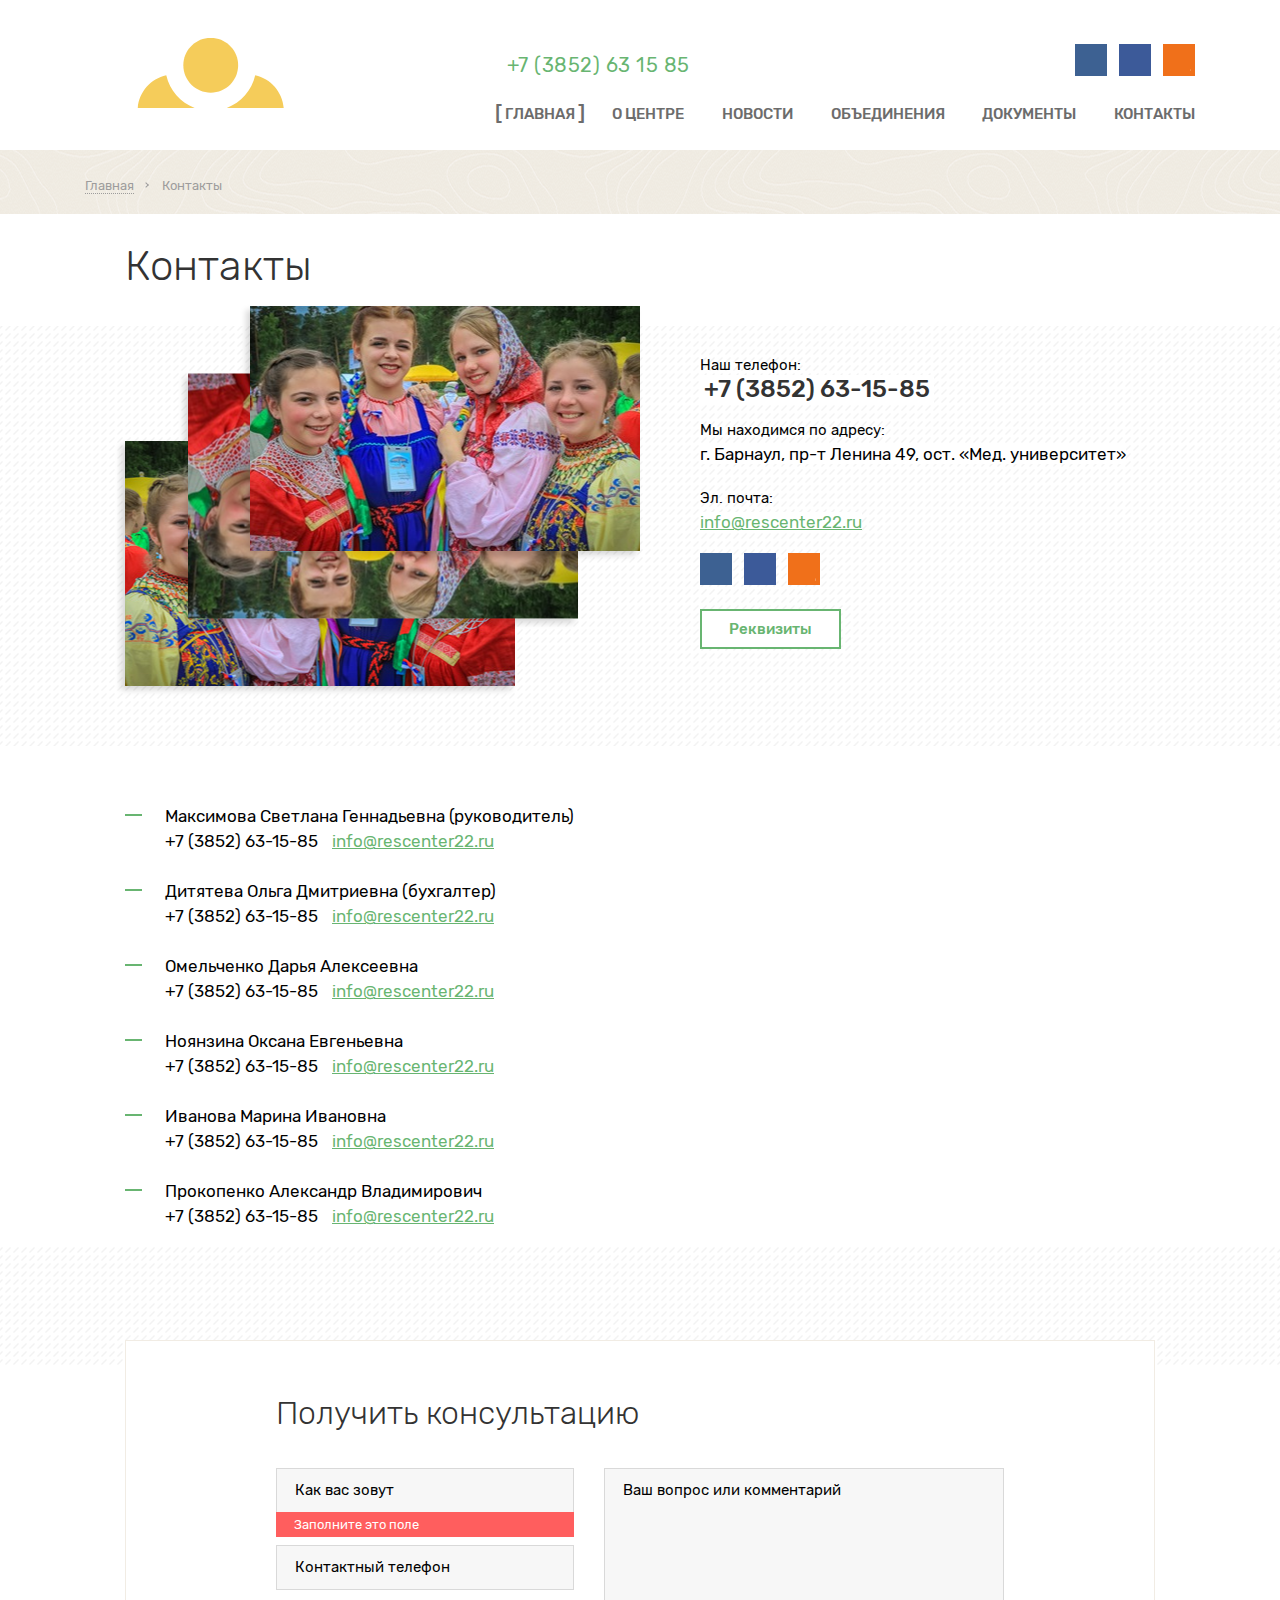
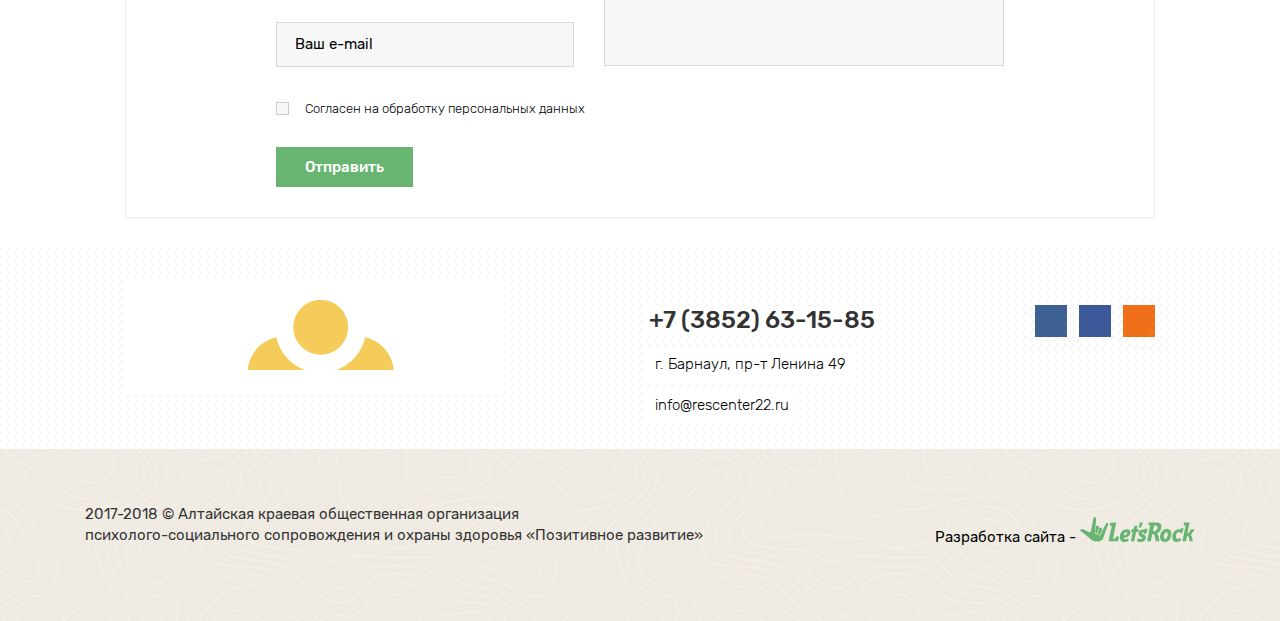
==== commit 7a6dfbfe: "fixes" ====
--- a/contacts.html
+++ b/contacts.html
@@ -261,10 +261,10 @@
 		<img src="img/ss1.jpg" alt="">
 	</li>
 	<li class="slideshow__item">
-		<img src="img/ss1.jpg" alt="">
+		<img src="img/ss2.jpg" alt="">
 	</li>
-	<li class="slideshow__item active">
-		<img src="img/ss1.jpg" alt="">
+	<li class="slideshow__item">
+		<img src="img/ss3.jpg" alt="">
 	</li>
 </ul>
 						</div>
--- a/css/style.css
+++ b/css/style.css
@@ -1,4 +1,4 @@
 @charset "UTF-8";/*! normalize.css v3.0.1 | MIT License | git.io/normalize *//*! Flickity v2.0.11
 http://flickity.metafizzy.co
----------------------------------------------- */.flickity-enabled{position:relative}.flickity-enabled:focus{outline:0}.flickity-viewport{overflow:hidden;position:relative;height:100%}.flickity-slider{position:absolute;width:100%;height:100%}.flickity-enabled.is-draggable{-webkit-tap-highlight-color:transparent;tap-highlight-color:transparent;-webkit-user-select:none;-moz-user-select:none;-ms-user-select:none;user-select:none}.fancybox-container,.fancybox-infobar,.fancybox-thumbs,.fancybox-thumbs>ul>li{-webkit-tap-highlight-color:transparent}.fancybox-infobar,.fancybox-slide .fancybox-image-wrap{-webkit-user-select:none;-moz-user-select:none;-ms-user-select:none}.flickity-enabled.is-draggable .flickity-viewport{cursor:move;cursor:-webkit-grab;cursor:grab}.flickity-enabled.is-draggable .flickity-viewport.is-pointer-down{cursor:-webkit-grabbing;cursor:grabbing}.flickity-prev-next-button{position:absolute;top:50%;width:44px;height:44px;border:none;border-radius:50%;background:#fff;background:hsla(0,0%,100%,.75);cursor:pointer;-webkit-transform:translateY(-50%);transform:translateY(-50%)}.flickity-prev-next-button:hover{background:#fff}.flickity-prev-next-button:focus{outline:0;box-shadow:0 0 0 5px #09F}.flickity-prev-next-button:active{opacity:.6}.flickity-prev-next-button.previous{left:10px}.flickity-prev-next-button.next{right:10px}.flickity-rtl .flickity-prev-next-button.previous{left:auto;right:10px}.flickity-rtl .flickity-prev-next-button.next{right:auto;left:10px}.flickity-prev-next-button:disabled{opacity:.3;cursor:auto}.flickity-prev-next-button svg{position:absolute;left:20%;top:20%;width:60%;height:60%}.flickity-prev-next-button .arrow{fill:#333}.flickity-page-dots{position:absolute;width:100%;bottom:-25px;padding:0;margin:0;list-style:none;text-align:center;line-height:1}.flickity-rtl .flickity-page-dots{direction:rtl}.flickity-page-dots .dot{display:inline-block;width:10px;height:10px;margin:0 8px;background:#333;border-radius:50%;opacity:.25;cursor:pointer}.flickity-page-dots .dot.is-selected{opacity:1}body.fancybox-active{overflow:hidden}body.fancybox-iosfix{position:fixed;left:0;right:0}.fancybox-is-hidden{position:absolute;top:-9999px;left:-9999px;visibility:hidden}.fancybox-container{position:fixed;top:0;left:0;width:100%;height:100%;z-index:99992;-webkit-backface-visibility:hidden;backface-visibility:hidden;-webkit-transform:translateZ(0);transform:translateZ(0);font-family:-apple-system,BlinkMacSystemFont,Segoe UI,Roboto,Helvetica Neue,Arial,sans-serif}.fancybox-bg,.fancybox-inner,.fancybox-outer,.fancybox-stage{position:absolute;top:0;right:0;bottom:0;left:0}.fancybox-outer{overflow-y:auto;-webkit-overflow-scrolling:touch}.fancybox-bg{background:#1e1e1e;opacity:0;transition-duration:inherit;transition-property:opacity;transition-timing-function:cubic-bezier(.47,0,.74,.71)}.fancybox-is-open .fancybox-bg{opacity:.87;transition-timing-function:cubic-bezier(.22,.61,.36,1)}.fancybox-caption-wrap,.fancybox-infobar,.fancybox-toolbar{position:absolute;direction:ltr;z-index:99997;opacity:0;visibility:hidden;transition:opacity .25s,visibility 0s linear .25s;box-sizing:border-box}.fancybox-show-caption .fancybox-caption-wrap,.fancybox-show-infobar .fancybox-infobar,.fancybox-show-toolbar .fancybox-toolbar{opacity:1;visibility:visible;transition:opacity .25s,visibility 0s}.fancybox-infobar{top:0;left:0;font-size:13px;padding:0 10px;height:44px;min-width:44px;line-height:44px;color:#ccc;text-align:center;pointer-events:none;user-select:none;-webkit-touch-callout:none;-webkit-font-smoothing:subpixel-antialiased;mix-blend-mode:exclusion}.fancybox-toolbar{top:0;right:0;margin:0;padding:0}.fancybox-stage{overflow:hidden;direction:ltr;z-index:99994;-webkit-transform:translateZ(0)}.fancybox-is-closing .fancybox-stage{overflow:visible}.fancybox-slide{position:absolute;top:0;left:0;width:100%;height:100%;margin:0;padding:0;overflow:auto;outline:0;white-space:normal;box-sizing:border-box;text-align:center;z-index:99994;-webkit-overflow-scrolling:touch;display:none;-webkit-backface-visibility:hidden;backface-visibility:hidden;transition-property:opacity,-webkit-transform;transition-property:transform,opacity;transition-property:transform,opacity,-webkit-transform}.fancybox-slide:before{content:"";display:inline-block;vertical-align:middle;height:100%;width:0}.fancybox-is-sliding .fancybox-slide,.fancybox-slide--current,.fancybox-slide--next,.fancybox-slide--previous{display:block}.fancybox-slide--image{overflow:visible}.fancybox-slide--image:before{display:none}.fancybox-slide--video .fancybox-content,.fancybox-slide--video iframe{background:#000}.fancybox-slide--map .fancybox-content,.fancybox-slide--map iframe{background:#e5e3df}.fancybox-slide--next{z-index:99995}.fancybox-slide>*{display:inline-block;position:relative;padding:24px;margin:44px 0;border-width:0;vertical-align:middle;text-align:left;background-color:#fff;overflow:auto;box-sizing:border-box}.fancybox-slide>base,.fancybox-slide>link,.fancybox-slide>meta,.fancybox-slide>script,.fancybox-slide>style,.fancybox-slide>title{display:none}.fancybox-slide .fancybox-image-wrap{position:absolute;top:0;left:0;margin:0;padding:0;border:0;z-index:99995;background:no-repeat;cursor:default;overflow:visible;-webkit-transform-origin:top left;transform-origin:top left;background-size:100% 100%;-webkit-backface-visibility:hidden;backface-visibility:hidden;user-select:none;transition-property:opacity,-webkit-transform;transition-property:transform,opacity;transition-property:transform,opacity,-webkit-transform}.fancybox-image,.fancybox-share__button,.fancybox-spaceball{-webkit-user-select:none;-moz-user-select:none;-ms-user-select:none}.fancybox-can-zoomOut .fancybox-image-wrap{cursor:zoom-out}.fancybox-can-zoomIn .fancybox-image-wrap{cursor:zoom-in}.fancybox-can-drag .fancybox-image-wrap{cursor:-webkit-grab;cursor:grab}.fancybox-is-dragging .fancybox-image-wrap{cursor:-webkit-grabbing;cursor:grabbing}.fancybox-image,.fancybox-spaceball{position:absolute;top:0;left:0;width:100%;height:100%;margin:0;padding:0;border:0;max-width:none;max-height:none;user-select:none}.fancybox-spaceball{z-index:1}.fancybox-slide--iframe .fancybox-content{padding:0;width:80%;height:80%;max-width:calc(100% - 100px);max-height:calc(100% - 88px);overflow:visible;background:#fff}.fancybox-iframe{display:block;padding:0;border:0;height:100%}.fancybox-error,.fancybox-iframe{margin:0;width:100%;background:#fff}.fancybox-error{padding:40px;max-width:380px;cursor:default}.fancybox-error p{margin:0;padding:0;color:#444;font-size:16px;line-height:20px}.fancybox-button{box-sizing:border-box;display:inline-block;vertical-align:top;width:44px;height:44px;margin:0;padding:10px;border:0;border-radius:0;background:rgba(30,30,30,.6);transition:color .3s ease;cursor:pointer;outline:0}.fancybox-button,.fancybox-button:link,.fancybox-button:visited{color:#ccc}.fancybox-button:focus,.fancybox-button:hover{color:#fff}.fancybox-button[disabled]{color:#ccc;cursor:default;opacity:.6}.fancybox-button svg{display:block;position:relative;overflow:visible;shape-rendering:geometricPrecision}.fancybox-button--pause svg path:nth-child(1),.fancybox-button--play svg path:nth-child(2),.fancybox-navigation{display:none}.fancybox-button svg path{fill:currentColor;stroke:currentColor;stroke-linejoin:round;stroke-width:3}.fancybox-button--share svg path{stroke-width:1}.fancybox-button--zoom svg path{fill:transparent}.fancybox-share__button svg path,.newslist__item_more:hover svg{fill:#fff}.fancybox-show-nav .fancybox-navigation{display:block}.fancybox-navigation button{position:absolute;top:50%;margin:-50px 0 0;z-index:99997;background:0 0;width:60px;height:100px;padding:17px}.fancybox-navigation button:before{content:"";position:absolute;top:30px;right:10px;width:40px;height:40px;background:rgba(30,30,30,.6)}.fancybox-navigation .fancybox-button--arrow_left{left:0}.fancybox-navigation .fancybox-button--arrow_right{right:0}.fancybox-close-small{position:absolute;top:0;right:0;width:40px;height:40px;padding:0;margin:0;border:0;border-radius:0;background:0 0;z-index:10;cursor:pointer}.fancybox-close-small:after{content:"×";position:absolute;top:5px;right:5px;width:30px;height:30px;font:22px/30px Arial,Helvetica Neue,Helvetica,sans-serif;color:#888;font-weight:300;text-align:center;border-radius:50%;border-width:0;background-color:transparent;transition:background-color .25s;box-sizing:border-box;z-index:2}.fancybox-close-small:focus{outline:0}.fancybox-close-small:focus:after{outline:#888 dotted 1px}.btn:focus,.fancybox-thumbs>ul>li,.form__field input:focus,.form__field textarea:focus,.menu:focus,.search__field input:focus,a:active,a:hover{outline:0}.fancybox-close-small:hover:after{color:#555;background:#eee}.fancybox-slide--iframe .fancybox-close-small,.fancybox-slide--image .fancybox-close-small{top:0;right:-40px}.fancybox-slide--iframe .fancybox-close-small:after,.fancybox-slide--image .fancybox-close-small:after{font-size:35px;color:#aaa}.fancybox-slide--iframe .fancybox-close-small:hover:after,.fancybox-slide--image .fancybox-close-small:hover:after{color:#fff;background:0 0}.fancybox-is-scaling .fancybox-close-small,.fancybox-is-zoomable.fancybox-can-drag .fancybox-close-small{display:none}.fancybox-caption-wrap{bottom:0;left:0;right:0;padding:60px 2vw 0;background:linear-gradient(180deg,transparent 0,rgba(0,0,0,.1) 20%,rgba(0,0,0,.2) 40%,rgba(0,0,0,.6) 80%,rgba(0,0,0,.8));pointer-events:none}.fancybox-caption{padding:30px 0;border-top:1px solid hsla(0,0%,100%,.4);font-size:14px;color:#fff;line-height:20px;-webkit-text-size-adjust:none}.fancybox-caption a,.fancybox-caption button,.fancybox-caption select{pointer-events:all;position:relative}.fancybox-caption a{color:#fff;text-decoration:underline}.fancybox-slide>.fancybox-loading{border:6px solid hsla(0,0%,39%,.4);border-top:6px solid hsla(0,0%,100%,.6);border-radius:100%;height:50px;width:50px;-webkit-animation:a .8s infinite linear;animation:a .8s infinite linear;background:0 0;position:absolute;top:50%;left:50%;margin-top:-30px;margin-left:-30px;z-index:99999}@-webkit-keyframes a{0%{-webkit-transform:rotate(0);transform:rotate(0)}to{-webkit-transform:rotate(359deg);transform:rotate(359deg)}}@keyframes a{0%{-webkit-transform:rotate(0);transform:rotate(0)}to{-webkit-transform:rotate(359deg);transform:rotate(359deg)}}.fancybox-animated{transition-timing-function:cubic-bezier(0,0,.25,1)}.fancybox-fx-slide.fancybox-slide--previous{-webkit-transform:translate3d(-100%,0,0);transform:translate3d(-100%,0,0);opacity:0}.fancybox-fx-slide.fancybox-slide--next{-webkit-transform:translate3d(100%,0,0);transform:translate3d(100%,0,0);opacity:0}.fancybox-fx-slide.fancybox-slide--current{-webkit-transform:translateZ(0);transform:translateZ(0);opacity:1}.fancybox-fx-fade.fancybox-slide--next,.fancybox-fx-fade.fancybox-slide--previous{opacity:0;transition-timing-function:cubic-bezier(.19,1,.22,1)}.fancybox-fx-fade.fancybox-slide--current{opacity:1}.fancybox-fx-zoom-in-out.fancybox-slide--previous{-webkit-transform:scale3d(1.5,1.5,1.5);transform:scale3d(1.5,1.5,1.5);opacity:0}.fancybox-fx-zoom-in-out.fancybox-slide--next{-webkit-transform:scale3d(.5,.5,.5);transform:scale3d(.5,.5,.5);opacity:0}.fancybox-fx-zoom-in-out.fancybox-slide--current{-webkit-transform:scaleX(1);transform:scaleX(1);opacity:1}.fancybox-fx-rotate.fancybox-slide--previous{-webkit-transform:rotate(-1turn);transform:rotate(-1turn);opacity:0}.fancybox-fx-rotate.fancybox-slide--next{-webkit-transform:rotate(1turn);transform:rotate(1turn);opacity:0}.fancybox-fx-rotate.fancybox-slide--current{-webkit-transform:rotate(0);transform:rotate(0);opacity:1}.fancybox-fx-circular.fancybox-slide--previous{-webkit-transform:scale3d(0,0,0) translate3d(-100%,0,0);transform:scale3d(0,0,0) translate3d(-100%,0,0);opacity:0}.fancybox-fx-circular.fancybox-slide--next{-webkit-transform:scale3d(0,0,0) translate3d(100%,0,0);transform:scale3d(0,0,0) translate3d(100%,0,0);opacity:0}.fancybox-fx-circular.fancybox-slide--current{-webkit-transform:scaleX(1) translateZ(0);transform:scaleX(1) translateZ(0);opacity:1}.fancybox-fx-tube.fancybox-slide--previous{-webkit-transform:translate3d(-100%,0,0) scale(.1) skew(-10deg);transform:translate3d(-100%,0,0) scale(.1) skew(-10deg)}.fancybox-fx-tube.fancybox-slide--next{-webkit-transform:translate3d(100%,0,0) scale(.1) skew(10deg);transform:translate3d(100%,0,0) scale(.1) skew(10deg)}.fancybox-fx-tube.fancybox-slide--current{-webkit-transform:translateZ(0) scale(1);transform:translateZ(0) scale(1)}.fancybox-share{padding:30px;border-radius:3px;background:#f4f4f4;max-width:90%;text-align:center}.fancybox-share h1{color:#222;margin:0 0 20px;font-size:35px;font-weight:700}.fancybox-share p{margin:0;padding:0}p.fancybox-share__links{margin-right:-10px}.fancybox-share__button{display:inline-block;text-decoration:none;margin:0 10px 10px 0;padding:0 15px;min-width:130px;border:0;border-radius:3px;background:#fff;white-space:nowrap;font-size:14px;font-weight:700;line-height:40px;user-select:none;color:#fff;transition:all .2s}.fancybox-share__button:hover{text-decoration:none}.fancybox-share__button--fb{background:#3b5998}.fancybox-share__button--fb:hover{background:#344e86}.fancybox-share__button--pt{background:#bd081d}.fancybox-share__button--pt:hover{background:#aa0719}.fancybox-share__button--tw{background:#1da1f2}.fancybox-share__button--tw:hover{background:#0d95e8}.fancybox-share__button svg{position:relative;top:-1px;width:25px;height:25px;margin-right:7px;vertical-align:middle}.fancybox-share__input{box-sizing:border-box;width:100%;margin:10px 0 0;padding:10px 15px;background:0 0;color:#5d5b5b;font-size:14px;outline:0;border:0;border-bottom:2px solid #d7d7d7}.fancybox-thumbs{display:none;position:absolute;top:0;bottom:0;right:0;width:212px;margin:0;padding:2px 2px 4px;background:#fff;-webkit-overflow-scrolling:touch;-ms-overflow-style:-ms-autohiding-scrollbar;box-sizing:border-box;z-index:99995}.fancybox-show-thumbs .fancybox-thumbs,article,aside,details,figcaption,figure,footer,header,hgroup,main,nav,section,summary{display:block}.fancybox-thumbs-x{overflow-y:hidden;overflow-x:auto}.fancybox-show-thumbs .fancybox-inner{right:212px}.fancybox-thumbs>ul{list-style:none;position:absolute;position:relative;width:100%;height:100%;margin:0;padding:0;overflow-x:hidden;overflow-y:auto;font-size:0;white-space:nowrap}.fancybox-thumbs-x>ul,svg:not(:root){overflow:hidden}.fancybox-thumbs-y>ul::-webkit-scrollbar{width:7px}.fancybox-thumbs-y>ul::-webkit-scrollbar-track{background:#fff;border-radius:10px;box-shadow:inset 0 0 6px rgba(0,0,0,.3)}.fancybox-thumbs-y>ul::-webkit-scrollbar-thumb{background:#2a2a2a;border-radius:10px}.fancybox-thumbs>ul>li{float:left;overflow:hidden;padding:0;margin:2px;width:100px;height:75px;max-width:calc(50% - 4px);max-height:calc(100% - 8px);position:relative;cursor:pointer;-webkit-backface-visibility:hidden;backface-visibility:hidden;box-sizing:border-box}li.fancybox-thumbs-loading{background:rgba(0,0,0,.1)}.fancybox-thumbs>ul>li>img{position:absolute;top:0;left:0;max-width:none;max-height:none;-webkit-touch-callout:none;-webkit-user-select:none;-moz-user-select:none;-ms-user-select:none;user-select:none}.fancybox-thumbs>ul>li:before{content:"";position:absolute;top:0;right:0;bottom:0;left:0;border:4px solid #4ea7f9;z-index:99991;opacity:0;transition:all .2s cubic-bezier(.25,.46,.45,.94)}.nav__item,sub,sup{position:relative}img,legend{border:0}.fancybox-thumbs>ul>li.fancybox-thumbs-active:before,.nav__item:hover .nav__link::after,.nav__item:hover .nav__link::before{opacity:1}@media (max-width:800px){.fancybox-thumbs{width:110px}.fancybox-show-thumbs .fancybox-inner{right:110px}.fancybox-thumbs>ul>li{max-width:calc(100% - 10px)}}html{font-family:sans-serif;-ms-text-size-adjust:100%;-webkit-text-size-adjust:100%}body{margin:0}audio,canvas,progress,video{display:inline-block;vertical-align:baseline}audio:not([controls]){display:none;height:0}[hidden],template{display:none}a{background:0 0}abbr[title]{border-bottom:1px dotted}b,optgroup,strong{font-weight:700}dfn{font-style:italic}h1{font-size:2em;margin:.67em 0}mark{background:#ff0;color:#000}small{font-size:80%}sub,sup{font-size:75%;line-height:0;vertical-align:baseline}.header__l-col,.header__r-col{display:table-cell;vertical-align:middle}sup{top:-.5em}sub{bottom:-.25em}figure{margin:1em 40px}hr{box-sizing:content-box;height:0}pre,textarea{overflow:auto}code,kbd,pre,samp{font-family:monospace,monospace;font-size:1em}button,input,optgroup,select,textarea{color:inherit;font:inherit;margin:0}button{overflow:visible}.banner,.gallery__item,.news-g__item,.notify{overflow:hidden}button,select{text-transform:none}button,html input[type=button],input[type=reset],input[type=submit]{-webkit-appearance:button;cursor:pointer}button[disabled],html input[disabled]{cursor:default}.checkbox,.news-g__item,[data-img]{cursor:pointer}button input::-moz-focus-inner{border:0;padding:0}input{line-height:normal}input[type=checkbox],input[type=radio]{box-sizing:border-box;padding:0}input[type=number]::-webkit-inner-spin-button,input[type=number]::-webkit-outer-spin-button{height:auto}input[type=search]{-webkit-appearance:textfield;box-sizing:content-box}.container,body *{box-sizing:border-box}input[type=search]::-webkit-search-cancel-button,input[type=search]::-webkit-search-decoration{-webkit-appearance:none}fieldset{border:1px solid silver;margin:0 2px;padding:.35em .625em .75em}legend{padding:0}table{border-collapse:collapse;border-spacing:0}td,th{padding:0}@font-face{font-family:Rubik;src:url(../fonts/Rubik-Medium.eot);src:url(../fonts/Rubik-Medium.eot?#iefix) format('embedded-opentype'),url(../fonts/Rubik-Medium.woff2) format('woff2'),url(../fonts/Rubik-Medium.woff) format('woff'),url(../fonts/Rubik-Medium.ttf) format('truetype'),url(../fonts/Rubik-Medium.svg#Rubik-Medium) format('svg');font-weight:500;font-style:normal}@font-face{font-family:Rubik;src:url(../fonts/Rubik-Regular.eot);src:url(../fonts/Rubik-Regular.eot?#iefix) format('embedded-opentype'),url(../fonts/Rubik-Regular.woff2) format('woff2'),url(../fonts/Rubik-Regular.woff) format('woff'),url(../fonts/Rubik-Regular.ttf) format('truetype'),url(../fonts/Rubik-Regular.svg#Rubik-Regular) format('svg');font-weight:400;font-style:normal}@font-face{font-family:Rubik;src:url(../fonts/Rubik-Italic.eot);src:url(../fonts/Rubik-Italic.eot?#iefix) format('embedded-opentype'),url(../fonts/Rubik-Italic.woff2) format('woff2'),url(../fonts/Rubik-Italic.woff) format('woff'),url(../fonts/Rubik-Italic.ttf) format('truetype'),url(../fonts/Rubik-Italic.svg#Rubik-Italic) format('svg');font-weight:400;font-style:italic}@font-face{font-family:Rubik;src:url(../fonts/Rubik-Bold.eot);src:url(../fonts/Rubik-Bold.eot?#iefix) format('embedded-opentype'),url(../fonts/Rubik-Bold.woff2) format('woff2'),url(../fonts/Rubik-Bold.woff) format('woff'),url(../fonts/Rubik-Bold.ttf) format('truetype'),url(../fonts/Rubik-Bold.svg#Rubik-Bold) format('svg');font-weight:700;font-style:normal}@font-face{font-family:Rubik;src:url(../fonts/Rubik-Black.eot);src:url(../fonts/Rubik-Black.eot?#iefix) format('embedded-opentype'),url(../fonts/Rubik-Black.woff2) format('woff2'),url(../fonts/Rubik-Black.woff) format('woff'),url(../fonts/Rubik-Black.ttf) format('truetype'),url(../fonts/Rubik-Black.svg#Rubik-Black) format('svg');font-weight:900;font-style:normal}@font-face{font-family:Rubik;src:url(../fonts/Rubik-Light.eot);src:url(../fonts/Rubik-Light.eot?#iefix) format('embedded-opentype'),url(../fonts/Rubik-Light.woff2) format('woff2'),url(../fonts/Rubik-Light.woff) format('woff'),url(../fonts/Rubik-Light.ttf) format('truetype'),url(../fonts/Rubik-Light.svg#Rubik-Light) format('svg');font-weight:300;font-style:normal}@font-face{font-family:Rubik;src:url(../fonts/Rubik-BoldItalic.eot);src:url(../fonts/Rubik-BoldItalic.eot?#iefix) format('embedded-opentype'),url(../fonts/Rubik-BoldItalic.woff2) format('woff2'),url(../fonts/Rubik-BoldItalic.woff) format('woff'),url(../fonts/Rubik-BoldItalic.ttf) format('truetype'),url(../fonts/Rubik-BoldItalic.svg#Rubik-BoldItalic) format('svg');font-weight:700;font-style:italic}@font-face{font-family:Rubik;src:url(../fonts/Rubik-LightItalic.eot);src:url(../fonts/Rubik-LightItalic.eot?#iefix) format('embedded-opentype'),url(../fonts/Rubik-LightItalic.woff2) format('woff2'),url(../fonts/Rubik-LightItalic.woff) format('woff'),url(../fonts/Rubik-LightItalic.ttf) format('truetype'),url(../fonts/Rubik-LightItalic.svg#Rubik-LightItalic) format('svg');font-weight:300;font-style:italic}@font-face{font-family:Rubik;src:url(../fonts/Rubik-BlackItalic.eot);src:url(../fonts/Rubik-BlackItalic.eot?#iefix) format('embedded-opentype'),url(../fonts/Rubik-BlackItalic.woff2) format('woff2'),url(../fonts/Rubik-BlackItalic.woff) format('woff'),url(../fonts/Rubik-BlackItalic.ttf) format('truetype'),url(../fonts/Rubik-BlackItalic.svg#Rubik-BlackItalic) format('svg');font-weight:900;font-style:italic}@font-face{font-family:Rubik;src:url(../fonts/Rubik-MediumItalic.eot);src:url(../fonts/Rubik-MediumItalic.eot?#iefix) format('embedded-opentype'),url(../fonts/Rubik-MediumItalic.woff2) format('woff2'),url(../fonts/Rubik-MediumItalic.woff) format('woff'),url(../fonts/Rubik-MediumItalic.ttf) format('truetype'),url(../fonts/Rubik-MediumItalic.svg#Rubik-MediumItalic) format('svg');font-weight:500;font-style:italic}[class*=" icon-"],[class^=icon-]{font-family:icomoon!important;speak:none;font-style:normal;font-weight:400;font-variant:normal;text-transform:none;line-height:1;-webkit-font-smoothing:antialiased;-moz-osx-font-smoothing:grayscale}.nav__drop a,.nav__link{font-weight:500;text-decoration:none}.header__phone,.nav__drop a,.nav__link,.welc__sup-logo p{text-transform:uppercase}.icon-demo:before{content:"\e900"}.header__l-col{width:34.15%}.header__r-col{width:65.85%;padding:0 30px 0 20px}.header__body{display:table;width:100%;padding:27px 0}.nav,.section__inf{display:-webkit-box;display:-ms-flexbox}.header__phone{font-size:20px;color:#68b571;text-decoration:none;line-height:.9;margin-left:12px;letter-spacing:.5px}.header__line{padding-left:20px;margin-top:29px}.header__social.social{float:right;vertical-align:top;margin-top:-12px}.header__logo.logo{padding:0}.logo{padding:20px 40px;background:#fff}.logo svg{height:70px;width:100%}.nav{display:flex;-webkit-box-pack:justify;-ms-flex-pack:justify;justify-content:space-between;padding-left:10px}.nav.open{display:block}.nav__item:hover .nav__link::before{left:-10px}.nav__item:hover .nav__link::after{right:-10px}.nav__item:hover .nav__drop{opacity:1;visibility:visible;margin-top:16px}.nav__item_drop::before{display:none;position:absolute;right:20px;top:20px;-webkit-transform:scaleY(1.3);transform:scaleY(1.3);content:'';border:6px solid transparent;border-top-color:#fff}.nav__item_drop.open::before{top:15px;border:6px solid transparent;border-bottom-color:#fff}.nav__item_drop.open .nav__drop{display:block;margin:0}.nav__link{position:relative;font-size:15px;color:#6c6c6c;line-height:1.2;text-align:right}.nav__link::after,.nav__link::before{position:absolute;top:50%;-webkit-transform:translateY(-50%);transform:translateY(-50%);opacity:0;margin-top:-1px;transition:all .3s}.nav__link::before{left:-15px;content:'[';color:#68b571;font-size:20px}.nav__link::after{right:-15px;content:']';color:#68b571;font-size:20px}.nav__drop::before,.newslist__date::before,.section__top::before{content:''}.nav__link.current{pointer-events:none}.nav__link.current::after,.nav__link.current::before{opacity:1;color:currentColor}.nav__drop,.news-g__item::after,.news-g__item::before{opacity:0;visibility:hidden}.nav__link.current::before{left:-10px}.nav__link.current::after{right:-10px}.nav__drop{position:absolute;z-index:9;left:50%;-webkit-transform:translateX(-50%);transform:translateX(-50%);top:100%;background:#68b571;padding:0 15px;margin:0;list-style:none;width:206px;text-align:center;transition:all .25s}.section__block:nth-child(odd),.section__top::before,.section_bg{background:url(../img/shtrih_bg.jpg) center}.nav__drop::before{position:absolute;left:0;top:-15px;height:20px;width:100%}.nav__drop a{display:block;padding:15px 0;font-size:13px;color:#fff;border-bottom:1px solid #4c8f54}.nav__drop a:hover{font-weight:400}.nav__drop li:last-child a{border:none}.section{padding:27px 0}.section__block{padding:20px 0}.section__block:last-child{padding-bottom:0}.section__block .container{display:table}.section__block_empt{height:120px;margin-bottom:-80px}.section__list{margin:30px 0;padding:0;list-style:none}.section__cell{display:table-cell;vertical-align:top;width:50%}.section__cell:last-child{padding-left:20px}.section__inf{display:flex;-webkit-box-pack:justify;-ms-flex-pack:justify;justify-content:space-between;margin-bottom:40px}.section__inf p{line-height:2}.section__top{position:relative;padding:20px 0 0}.section__top::before{position:absolute;z-index:-1;left:50%;top:0;-webkit-transform:translateX(-50%);transform:translateX(-50%);width:100vw;height:115%}.section_act{padding:100px 0;background:url(../img/map.png) center no-repeat}.welc__ban{margin-bottom:65px;position:relative;height:380px;background:url(../img/welcban.jpg) center no-repeat}.welc__ban p{font-weight:500;font-size:24px;color:#fff;line-height:1.25;margin:0}.welc__ban-text{position:absolute;left:70px;top:50%;-webkit-transform:translateY(-50%);transform:translateY(-50%)}.welc__sup{position:relative;width:100%;max-width:1030px;margin:0 auto 30px}.welc__sup-logo{position:absolute;z-index:3;left:0;top:-30px;padding:40px 50px 60px;width:400px;text-align:center;background:url(../img/bg_3.png) center}.welc__sup-logo img{width:295px}.welc__sup-logo p{margin:0 0 30px;font-size:15px;font-weight:500;color:#333;line-height:1.333}.welc__sup-content{position:relative;height:260px;max-width:700px;width:100%;margin:0 0 0 auto;background:url(../img/welcsup.jpg) center no-repeat}.welc__sup-content p{position:absolute;left:53%;top:50%;-webkit-transform:translate(-50%,-50%);transform:translate(-50%,-50%);width:500px;margin:0;font-size:15px;font-weight:500;color:#fff;line-height:1.4;text-align:left;text-indent:36px}.newslist{display:-webkit-box;display:-ms-flexbox;display:flex;-ms-flex-wrap:wrap;flex-wrap:wrap;-webkit-box-pack:justify;-ms-flex-pack:justify;justify-content:space-between}.newslist__item{position:relative;width:32%;height:185px;padding:30px;margin-bottom:20px;background:#fff;border:2px solid #68b571;transition:all .3s;color:#000;font-weight:500}.newslist__item:hover .newslist__date,.newslist__item_more:hover span{color:#fff}.newslist__item:hover{background:#68b571;color:#fff}.newslist__item a{position:absolute;left:0;top:0;right:0;bottom:0}.newslist__item_more{display:none}.newslist__item_more span{display:inline-block;position:absolute;left:55%;top:50%;-webkit-transform:translate(-50%,-50%);transform:translate(-50%,-50%);font-size:14px;text-transform:uppercase;color:#68b571;border-bottom:1px solid currentColor}.newslist__item_more span svg{position:absolute;left:-50px;top:50%;-webkit-transform:translateY(-50%);transform:translateY(-50%);width:34px;height:35px;fill:#68b571}.newslist__date{position:relative;color:#68b571;transition:all .3s;font-size:14px}.newslist__date::before{position:absolute;left:-15px;top:5px;width:6px;height:6px;background:currentColor}.newslist__title{font-size:20px}.newslist_more{margin:40px 0 0}.newslist_more .newslist__item{margin-bottom:0}.activity{display:-webkit-box;display:-ms-flexbox;display:flex;-ms-flex-wrap:wrap;flex-wrap:wrap;-ms-flex-pack:distribute;justify-content:space-around;counter-reset:item;margin:50px 0}.activity__item{position:relative;width:33%;counter-increment:item;padding-left:70px;padding-right:10px;margin-bottom:40px}.activity__item::before{position:absolute;left:0;content:'0' counter(item);font-size:44px;font-weight:500;color:#68b571;line-height:.8}.banner::before,.contacts-personal li::before,.gallery::before,.news-g__item::after,.news-g__item::before{content:''}.doc__desc,.doc__link,.doc__title{line-height:1.4}.activity__item p{margin:0;font-size:15px;font-weight:300}.banner{position:relative;z-index:1;height:380px}.banner::before{position:absolute;left:0;top:0;right:0;bottom:0;background:rgba(0,0,0,.1)}.banner__img{position:absolute;z-index:-1;left:50%;top:50%;-webkit-transform:translate(-50%,-50%);transform:translate(-50%,-50%)}.banner__content{position:absolute;left:70px;top:50%;-webkit-transform:translateY(-50%);transform:translateY(-50%);color:#fff;max-width:600px}.banner__caption{font-size:16px;font-weight:500;text-decoration:underline}.breadcrumbs__item a,.btn,.doc__link:hover,.doc__title,.footer__link,.link,.notify a,.pagination__item a,.tel{text-decoration:none}.banner__title{font-size:24px;font-weight:500}.consult{padding:30px 150px;border:1px solid #f1ece4;background:#fff}.doc{position:relative;padding:20px 60px 20px 70px;border-width:2px;border-color:#f1ece4;border-style:solid;background-color:#fff;margin-bottom:10px}.doc__ico{position:absolute;left:22px;top:22px;width:27px;height:32px}.doc__ico svg{max-width:100%;max-height:100%;fill:#68b571}.doc__title{font-size:20px;font-weight:500;color:#2c2b2e;border-bottom:1px solid #68b571}.contacts-personal li a,.doc__link,.search__tip{color:#68b571}.doc__title:hover{border:none}.doc__desc p{margin:12px 0 7px}.doc__link{font-size:15px;font-weight:500}.doc:last-child{margin-bottom:0}.slideshow{position:relative;top:-40px;margin:0;padding:0;list-style:none;width:515px;height:380px}.slideshow__item{position:absolute;width:390px;height:245px;overflow:hidden;box-shadow:-4.24px 4.24px 6px 0 rgba(0,0,0,.15)}.slideshow__item img{position:absolute;left:50%;top:50%;-webkit-transform:translate(-50%,-50%);transform:translate(-50%,-50%)}.slideshow__item.active{z-index:99;border:2px solid #f1ece4}.contacts{padding:10px 0 0 40px}.contacts p{margin:0 0 5px}.contacts__line{margin-bottom:20px}.contacts__important{display:inline-block;font-size:17px;background:#fff}.contacts__link{font-size:17px;color:#68b571;line-height:1.235;background:#fff}.copyright p,.search__tip{line-height:1.4;font-size:15px}.contacts__social.social{margin:20px 0}.contacts-personal{margin:40px 0 0;padding:0;list-style:none}.contacts-personal li{position:relative;padding-left:40px;font-size:17px;margin-bottom:30px}.contacts-personal li:last-child{margin-bottom:0}.contacts-personal li::before{position:absolute;left:0;top:8px;width:17px;height:2px;background:#68b571}.contacts-personal li p{margin:0 0 5px}.contacts-personal li span{display:inline-block;margin-right:10px}.morenews{margin-bottom:-30px;padding:20px 0 70px;background:url(../img/morenews.jpg) center no-repeat}.news-g{position:absolute;left:-190px;top:0;width:174px}.news-g__list{margin:0;padding:0;list-style:none;display:-webkit-box;display:-ms-flexbox;display:flex;-ms-flex-wrap:wrap;flex-wrap:wrap;-webkit-box-pack:justify;-ms-flex-pack:justify;justify-content:space-between}.news-g__item{position:relative;z-index:1;width:80px;height:80px;margin-bottom:15px}.news-g__item::before{position:absolute;z-index:1;left:0;top:0;right:0;bottom:0;background:rgba(0,0,0,.5);transition:all .3s}.news-g__item::after{position:absolute;z-index:1;left:50%;top:50%;-webkit-transform:translate(-50%,-50%);transform:translate(-50%,-50%);width:40px;height:40px;background:url(../img/zoom-in.svg) center no-repeat;background-size:contain;transition:all .3s}.news-g__item:hover::after,.news-g__item:hover::before{opacity:1;visibility:visible}.news-g__item img{position:absolute;left:50%;top:50%;-webkit-transform:translate(-50%,-50%);transform:translate(-50%,-50%);min-width:100%;min-height:100%}.gallery{position:relative;padding:30px 0 10px;margin-bottom:30px}.gallery::before{position:absolute;top:0;left:50%;-webkit-transform:translateX(-50%);transform:translateX(-50%);width:100vw;height:100%;background:url(../img/shtrih_bg.jpg) center}.gallery__list{font-size:0}.gallery__item{position:relative;display:inline-block;width:230px;height:150px;margin-right:20px;margin-bottom:20px}.gallery__item::after,.gallery__item::before{position:absolute;opacity:0;visibility:hidden;transition:all .3s}.gallery__item:nth-child(3n){margin-right:0}.gallery__item::before{left:0;top:0;right:0;bottom:0;content:'';background:rgba(0,0,0,.5)}.gallery__item::after,.pagination__arrow::before{top:50%;content:''}.gallery__item::after{z-index:1;left:50%;-webkit-transform:translate(-50%,-50%);transform:translate(-50%,-50%);width:40px;height:40px;background:url(../img/zoom-in.svg) center no-repeat;background-size:contain}.gallery__item:hover::after,.gallery__item:hover::before{opacity:1;visibility:visible}.search{margin:30px 0 10px;padding:36px 60px;background:url(../img/bg_3.png)}.search__form{display:table;width:100%}.search__field{display:table-cell;vertical-align:middle;width:90%}.search__field input{display:block;width:92%;height:43px;border:1px solid #d9d9d9;background:#f7f7f7;padding:0 17px}.search__btn{display:table-cell;vertical-align:middle;width:10%}.breadcrumbs__item,.btn,.form__cell,.pagination__item{vertical-align:top}.search__btn .btn{height:45px}.search__tip{margin:10px 0;font-style:italic}.search__tip strong{font-weight:400;border-bottom:1px dotted currentColor;cursor:pointer}.search__tip strong:hover{border:none}.pagination{margin:50px 0}.pagination__list{margin:0;padding:0;list-style:none}.pagination__item{display:inline-block;margin:0 5px}.pagination__item a{font-size:15px;padding:7px 12px;color:#828282}.pagination__item a:hover{color:#68b571}.pagination__item.active a{pointer-events:none;color:#000;background:#f1ece4}.pagination__arrow{position:relative;padding:0 1px}.pagination__arrow::before{position:absolute;-webkit-transform:translateY(-50%);transform:translateY(-50%);border:8px solid transparent}.pagination__arrow_prev::before{right:0;border-right-color:#68b571}.pagination__arrow_next::before{left:0;border-left-color:#68b571}.footer__body{padding:35px 0;display:-webkit-box;display:-ms-flexbox;display:flex;-webkit-box-pack:justify;-ms-flex-pack:justify;justify-content:space-between}.footer__top{background:url(../img/shtrih_bg.jpg) center}.footer__contacts{margin-top:30px;width:250px;font-weight:300}.footer__contacts p{display:inline-block}.footer__contacts *{background:#fff;padding:8px 10px}.footer__social.social{margin-top:25px}.footer__link{color:#000}.footer__bot{padding:55px 0 75px;background:url(../img/bg_3.png) center}.copyright{position:relative}.copyright p{margin:0;color:#333}.copyright__letsrock{position:absolute;right:0;bottom:0}.container,.content,.content .bg{position:relative}.copyright__letsrock svg{width:115px;height:25px;fill:#68b571}.tel{font-size:24px;font-weight:500;color:#333;line-height:.875;background:#fff;padding:0 4px}.content,html{font-size:15px}.content,.title{font-weight:300}body,html{width:100%;height:100%}body{font-family:Rubik,sans-serif;-webkit-font-smoothing:antialiased;text-rendering:optimizeLegibility;-moz-osx-font-smoothing:grayscale;-moz-font-feature-settings:'liga','kern';overflow-x:hidden;display:-webkit-box;display:-ms-flexbox;display:flex;-webkit-box-orient:vertical;-webkit-box-direction:normal;-ms-flex-direction:column;flex-direction:column;-webkit-box-pack:start;-ms-flex-pack:start;justify-content:flex-start;-webkit-box-align:stretch;-ms-flex-align:stretch;align-items:stretch}.container{width:100%;max-width:1170px;margin:0 auto;padding:0}.container_mid{max-width:1030px}.container_lar{max-width:1110px}.container_content{max-width:730px}.content{line-height:1.4;margin-bottom:50px}.content p{margin:0 0 24px}.content img{max-width:100%;margin-bottom:30px}.content iframe{width:100%;max-width:590px;height:340px}.content .bg{z-index:1;padding:25px 0 21px;text-align:center;margin-bottom:30px}.content .bg::before{position:absolute;z-index:-1;left:50%;top:0;-webkit-transform:translateX(-50%);transform:translateX(-50%);width:100vw;height:100%;content:'';background:url(../img/shtrih_bg.jpg) center}.content .bg img{margin:0}.content ul{margin:0 0 0 26px;padding:0;list-style:none}.content ul li{position:relative;padding-left:34px;margin-bottom:25px}.content ul li::before,.content_news::before{position:absolute;content:''}.content ul li::before{left:0;top:8px;width:17px;height:2px;background:#68b571}.content_news::before{z-index:-1;left:50%;top:20px;-webkit-transform:translateX(-50%);transform:translateX(-50%);width:100vw;height:380px;background:url(../img/shtrih_bg.jpg) center}.wrapper{-webkit-box-flex:1;-ms-flex:1 0 auto;flex:1 0 auto}.svg-collections{display:none}.social{margin:0;padding:0;list-style:none}.social__item{position:relative;display:inline-block;width:32px;height:32px;background-color:#d3d3d3;margin-left:8px}.social__item:first-child{margin-left:0}.social__item a{position:absolute;left:0;top:0;right:0;bottom:0}.social__item svg{position:absolute;left:50%;top:50%;-webkit-transform:translate(-50%,-50%);transform:translate(-50%,-50%);max-width:75%;max-height:70%;fill:#fff}.social__item_vk{background-color:#3d6192}.social__item_fb{background-color:#3c5a99}.social__item_ok{background-color:#f0701a}.title{font-size:32px;color:#333;line-height:.938}.btn,.caption,.datenews,.link,.notify a{font-weight:500}.title_wh{color:#fff}.title_page{font-size:42px;line-height:1.2;margin-top:0;width:840px}.caption{font-size:24px;line-height:1.25;max-width:515px;display:block}.datenews{position:relative;padding-left:19px;font-size:14px;color:#b4b4b4;line-height:1.786}.datenews::before{position:absolute;left:1px;top:9px;width:6px;height:6px;content:'';background:currentColor}.link{display:inline-block;font-size:15px;color:#68b571;padding-bottom:0;border-bottom:2px solid #68b571}.link_allnews{position:relative;padding-left:19px}.link_allnews svg{position:absolute;left:0;top:1px;width:12px;height:14px;fill:#68b571}.slider{margin:40px 0}.slider__list{margin:0;padding:0;list-style:none}.slider .flickity-prev-next-button{display:none;top:auto;bottom:-50px;-webkit-transform:none;transform:none;background:0 0}.notify a::before,.slider .flickity-prev-next-button::before{-webkit-transform:translateY(-50%);content:''}.slider .flickity-prev-next-button svg{display:none}.slider .flickity-prev-next-button::before{position:absolute;top:50%;transform:translateY(-50%);border:9px solid transparent}.slider .flickity-prev-next-button::after{position:absolute;left:50%;top:50%;-webkit-transform:translate(-50%,-50%);transform:translate(-50%,-50%);content:'';width:12px;height:8px;background:#000}.slider .flickity-prev-next-button.previous{left:50%;-webkit-transform:translateX(-50%);transform:translateX(-50%);margin-left:-20px}.slider .flickity-prev-next-button.previous::before{border-right-color:#000;left:0}.slider .flickity-prev-next-button.next{right:auto;left:50%;-webkit-transform:translateX(-50%);transform:translateX(-50%);margin-left:20px}.slider .flickity-prev-next-button.next::before{border-left-color:#000;right:0}.notify{position:relative;z-index:1;width:280px;height:280px;margin-right:30px}.notify a,.notify::before{position:absolute;left:0;top:0}.notify::before{z-index:0;width:100%;height:100%;content:'';background:rgba(0,0,0,.5);opacity:1;transition:all .3s}.notify a{right:0;bottom:0;color:#fff;line-height:1;text-align:left}.notify a::after,.notify a::before,.notify img{position:absolute;top:50%}.notify a::before{right:0;transform:translateY(-50%);border:35px solid transparent;border-right-color:#fff}.notify a::after{right:-10px;-webkit-transform:translateY(-50%);transform:translateY(-50%);content:'';border:10px solid transparent;border-left-color:#000}.notify img{z-index:-1;left:50%;-webkit-transform:translate(-50%,-50%);transform:translate(-50%,-50%)}.notify__date,.notify__title{position:absolute;left:20px;transition:all .3s;opacity:1}.notify__date{top:20px;font-size:18px}.notify__title{bottom:15px;font-size:20px;margin:0;line-height:1.4}.notify:hover .notify__date,.notify:hover .notify__title,.notify:hover::before{opacity:0}.notify:hover a::after{border-left-color:#68b571}.btn{display:inline-block;height:40px;color:#fff;background:#68b571;line-height:37px;font-size:15px;padding:0 27px;border:2px solid transparent}.btn_tr{background:0 0;color:#fff;border:2px solid #fff}.btn_wh{background:#fff;color:#68b571;border-color:#68b571}.btn_enter{position:relative;left:50%;-webkit-transform:translateX(-50%);transform:translateX(-50%);height:46px;line-height:44px;font-size:18px;padding:0 30px;margin-bottom:50px}.form{margin-top:40px}.form__body{display:table;width:100%}.form__cell{display:table-cell}.form__cell:first-child{width:45%;padding-right:30px}.form__cell:last-child{width:55%}.form__field{position:relative;display:block;width:100%;height:45px;border:1px solid #d9d9d9;background:#f7f7f7;margin-bottom:32px}.form__field input,.form__field textarea{display:block;width:100%;height:100%;border:none;padding:0 18px;background:0 0;color:#000}.form__field input::-webkit-input-placeholder,.form__field textarea::-webkit-input-placeholder{color:currentColor}.form__field input:-ms-input-placeholder,.form__field textarea:-ms-input-placeholder{color:currentColor}.form__field input::placeholder,.form__field textarea::placeholder{color:currentColor}.form__field textarea{resize:none;padding:12px 18px}.form__field_txt{height:198px}.form__field_error::before{position:absolute;left:-1px;right:-1px;top:100%;height:25px;content:'Заполните это поле';background:#ff5e5e;color:#fff;font-size:13px;line-height:25px;padding:0 18px}.form__agree{margin-bottom:30px}.checkbox input{display:none}.checkbox input:checked+.checkbox__custom::before{opacity:1}.checkbox__custom{position:relative;top:2px;display:inline-block;margin-right:12px;width:13px;height:13px;border:1px solid #cbcbcb;background:#f7f7f7}.breadcrumbs__item::after,.checkbox__custom::before{width:3px;content:''}.checkbox__custom::before{position:absolute;left:3px;top:1px;height:6px;border-bottom:2px solid #68b571;border-right:2px solid #68b571;-webkit-transform:rotate(35deg);transform:rotate(35deg);opacity:0;transition:all .1s}.checkbox p{display:inline-block;margin:0;font-size:13px;font-weight:300;line-height:1}.breadcrumbs{padding:26px 0 20px;background:url(../img/bg_3.png) center}.breadcrumbs__list{margin:0;padding:0;list-style:none}.breadcrumbs__item{display:inline-block}.breadcrumbs__item::after{position:relative;top:-3px;margin:0 10px;height:3px;border-top:1px solid #9d9c9c;border-right:1px solid #9d9c9c;display:inline-block;-webkit-transform:rotate(45deg);transform:rotate(45deg)}.breadcrumbs__item:last-child::after,.menu{display:none}.breadcrumbs__item a{font-size:13px;color:#9d9c9c;border-bottom:1px dotted currentColor}.breadcrumbs__item:last-child a{pointer-events:none;border:none}.map{position:relative}#map,.menu{position:absolute}#map{top:-50px;left:0;width:910px;height:560px}.menu{right:20px;top:20px;width:24px;height:19px;border:none;border-top:3px solid #68b571;border-bottom:3px solid #68b571;background:0 0}.menu.open::after,.menu.open::before,.menu::before{position:absolute;top:50%;width:100%;height:3px;content:''}.menu::before{left:0;-webkit-transform:translateY(-50%);transform:translateY(-50%);background:#68b571}.menu.open{border:none}.menu.open::after,.menu.open::before{left:50%;background:#fff}.menu.open::before{-webkit-transform:translate(-50%,-50%) rotate(45deg);transform:translate(-50%,-50%) rotate(45deg)}.menu.open::after{-webkit-transform:translate(-50%,-50%) rotate(-45deg);transform:translate(-50%,-50%) rotate(-45deg)}@media (max-width:1000px){.section{padding:20px 0}.welc__sup-logo{position:static;width:95%;margin:0 auto;padding:40px}.welc__sup-content{width:95%;margin:0 auto;max-width:100%;background-size:cover}.welc__sup-content p{left:50%}.welc__ban{margin-bottom:30px}.welc__sup{margin:0}.newslist__item{width:48%}.activity__item{padding-right:0;padding-left:50px}.activity__item::before{font-size:32px}.consult{padding:30px 100px}.copyright__letsrock{position:static;margin-top:10px}.header__l-col,.header__r-col{display:block;width:100%}.title_page{width:auto}.morenews{margin:0;padding:10px;background-size:cover}.morenews .newslist{-ms-flex-pack:distribute;justify-content:space-around}.newslist_more .newslist__item{margin-bottom:20px}.breadcrumbs{padding:20px}}@media (max-width:768px){.content ul{margin:0}.gallery__item{width:32%;margin:0 2% 20px 0}.caption{font-size:20px}.section{padding:20px}.section__cell:nth-child(1n){display:block;width:100%;padding:0}.section__block{padding:0}.section__block:nth-child(1n){background:0 0}.section__block .container{display:block}.doc__ico,.section__block_empt,.slideshow{display:none}.title_page{font-size:26px}.doc{padding:20px}.doc__title{font-size:16px}.slideshow{margin:0 auto;max-width:515px;width:100%}.activity,.newslist__item_more,.slider .flickity-prev-next-button{display:block}.slideshow__item{width:100%}.contacts{padding:0 20px}.contacts-personal{margin:0 0 30px}#map{position:static;width:100%;height:340px}.newslist__item{padding:20px 0 20px 30px;width:100%}.newslist__item_more span{white-space:nowrap}.welc__sup-content{width:100%;height:auto;padding:30px 20px}.welc__sup-content p{position:static;width:100%;-webkit-transform:none;transform:none}.welc__ban{height:210px;margin-bottom:36px}.welc__ban p{font-size:20px}.welc__ban-text{left:20px;top:40px;-webkit-transform:none;transform:none;padding-right:20px}.welc__sup-logo{width:100%;padding:30px 20px 50px}.welc__sup-logo p{font-size:13px;margin-bottom:20px}.welc__sup-logo img{max-width:90%}.section_act{background:url(../img/bg_3.png);padding-bottom:50px}.activity{margin:25px 0}.activity__item:not(:nth-child(1)):not(:nth-child(2)){display:none}.activity__item{width:100%}.activity__item::before{font-size:28px}.banner{padding:80px 20px;height:440px}.banner__content{position:relative;top:auto;left:auto;-webkit-transform:none;transform:none}.consult{padding:30px 20px}.form__cell{display:block}.form__cell:nth-child(1n){width:100%;padding:0}.checkbox p{display:inline}.footer .logo,.nav{display:none}.footer__body{padding:20px 20px 40px;-webkit-box-orient:vertical;-webkit-box-direction:normal;-ms-flex-direction:column;flex-direction:column}.footer__block{-webkit-box-ordinal-group:3;-ms-flex-order:2;order:2}.footer__block:last-child{-webkit-box-ordinal-group:2;-ms-flex-order:1;order:1}.footer__bot{padding:50px 20px}.footer__social.social{margin:0}.footer__contacts{margin-top:20px}.footer__contacts p{margin-bottom:5px}.social__item{width:28px;height:28px;margin-left:6px}.copyright__letsrock{margin-top:50px}.nav{position:absolute;top:0;right:0;background:#4aa454;padding:70px 0 100px;width:220px;z-index:99}.nav__item_drop::before,.nav__link{display:block}.nav__item_drop .nav__link{pointer-events:none}.nav__link{padding:14px 20px;color:#fff;text-align:left;border-bottom:1px solid #4c8f54}.nav__drop,.nav__link::after,.nav__link::before{display:none}.nav__link.current{background:#4c8f54}.nav__drop{position:static;-webkit-transform:none;transform:none;width:100%;opacity:1;visibility:visible;margin:0;padding:0}.nav__drop a{text-align:left;padding:14px 20px}.pagination,.search__btn{text-align:center}.header__body{padding:0}.header__l-col{box-shadow:0 1px 1px 0 rgba(0,0,0,.08)}.header__r-col{padding:0 20px}.header__line{padding:0;margin-top:20px}.header__phone{margin:0;font-size:18px}.logo svg{width:230px;padding:20px 0 10px 20px}.menu{display:block;z-index:999}.search{padding:20px}.search__tip{display:none}.search__btn,.search__form{display:block}.search__field{display:block;width:100%}.search__field input{width:100%;box-sizing:border-box}.search__btn{margin-top:20px;width:100%}.pagination__item{margin:0}}@media (max-width:600px){.gallery__item,.gallery__item:nth-child(3n){margin:0 4% 20px 0}.gallery__item{width:48%}.gallery__item:nth-child(even){margin-right:0}}@media (max-width:400px){.gallery__item{display:block;width:100%}.gallery__item:nth-child(1n){margin:0 0 20px}}
-/*# sourceMappingURL=[data-uri] */
+---------------------------------------------- */.flickity-enabled{position:relative}.flickity-enabled:focus{outline:0}.flickity-viewport{overflow:hidden;position:relative;height:100%}.flickity-slider{position:absolute;width:100%;height:100%}.flickity-enabled.is-draggable{-webkit-tap-highlight-color:transparent;tap-highlight-color:transparent;-webkit-user-select:none;-moz-user-select:none;-ms-user-select:none;user-select:none}.fancybox-container,.fancybox-infobar,.fancybox-thumbs,.fancybox-thumbs>ul>li{-webkit-tap-highlight-color:transparent}.fancybox-infobar,.fancybox-slide .fancybox-image-wrap{-webkit-user-select:none;-moz-user-select:none;-ms-user-select:none}.flickity-enabled.is-draggable .flickity-viewport{cursor:move;cursor:-webkit-grab;cursor:grab}.flickity-enabled.is-draggable .flickity-viewport.is-pointer-down{cursor:-webkit-grabbing;cursor:grabbing}.flickity-prev-next-button{position:absolute;top:50%;width:44px;height:44px;border:none;border-radius:50%;background:#fff;background:hsla(0,0%,100%,.75);cursor:pointer;-webkit-transform:translateY(-50%);transform:translateY(-50%)}.flickity-prev-next-button:hover{background:#fff}.flickity-prev-next-button:focus{outline:0;box-shadow:0 0 0 5px #09F}.flickity-prev-next-button:active{opacity:.6}.flickity-prev-next-button.previous{left:10px}.flickity-prev-next-button.next{right:10px}.flickity-rtl .flickity-prev-next-button.previous{left:auto;right:10px}.flickity-rtl .flickity-prev-next-button.next{right:auto;left:10px}.flickity-prev-next-button:disabled{opacity:.3;cursor:auto}.flickity-prev-next-button svg{position:absolute;left:20%;top:20%;width:60%;height:60%}.flickity-prev-next-button .arrow{fill:#333}.flickity-page-dots{position:absolute;width:100%;bottom:-25px;padding:0;margin:0;list-style:none;text-align:center;line-height:1}.flickity-rtl .flickity-page-dots{direction:rtl}.flickity-page-dots .dot{display:inline-block;width:10px;height:10px;margin:0 8px;background:#333;border-radius:50%;opacity:.25;cursor:pointer}.flickity-page-dots .dot.is-selected{opacity:1}body.fancybox-active{overflow:hidden}body.fancybox-iosfix{position:fixed;left:0;right:0}.fancybox-is-hidden{position:absolute;top:-9999px;left:-9999px;visibility:hidden}.fancybox-container{position:fixed;top:0;left:0;width:100%;height:100%;z-index:99992;-webkit-backface-visibility:hidden;backface-visibility:hidden;-webkit-transform:translateZ(0);transform:translateZ(0);font-family:-apple-system,BlinkMacSystemFont,Segoe UI,Roboto,Helvetica Neue,Arial,sans-serif}.fancybox-bg,.fancybox-inner,.fancybox-outer,.fancybox-stage{position:absolute;top:0;right:0;bottom:0;left:0}.fancybox-outer{overflow-y:auto;-webkit-overflow-scrolling:touch}.fancybox-bg{background:#1e1e1e;opacity:0;transition-duration:inherit;transition-property:opacity;transition-timing-function:cubic-bezier(.47,0,.74,.71)}.fancybox-is-open .fancybox-bg{opacity:.87;transition-timing-function:cubic-bezier(.22,.61,.36,1)}.fancybox-caption-wrap,.fancybox-infobar,.fancybox-toolbar{position:absolute;direction:ltr;z-index:99997;opacity:0;visibility:hidden;transition:opacity .25s,visibility 0s linear .25s;box-sizing:border-box}.nav__item:hover .nav__drop,.nav__item:hover .nav__link::after,.nav__item:hover .nav__link::before{visibility:visible;opacity:1}.fancybox-show-caption .fancybox-caption-wrap,.fancybox-show-infobar .fancybox-infobar,.fancybox-show-toolbar .fancybox-toolbar{opacity:1;visibility:visible;transition:opacity .25s,visibility 0s}.fancybox-infobar{top:0;left:0;font-size:13px;padding:0 10px;height:44px;min-width:44px;line-height:44px;color:#ccc;text-align:center;pointer-events:none;user-select:none;-webkit-touch-callout:none;-webkit-font-smoothing:subpixel-antialiased;mix-blend-mode:exclusion}.fancybox-toolbar{top:0;right:0;margin:0;padding:0}.fancybox-stage{overflow:hidden;direction:ltr;z-index:99994;-webkit-transform:translateZ(0)}.fancybox-is-closing .fancybox-stage{overflow:visible}.fancybox-slide{position:absolute;top:0;left:0;width:100%;height:100%;margin:0;padding:0;overflow:auto;outline:0;white-space:normal;box-sizing:border-box;text-align:center;z-index:99994;-webkit-overflow-scrolling:touch;display:none;-webkit-backface-visibility:hidden;backface-visibility:hidden;transition-property:opacity,-webkit-transform;transition-property:transform,opacity;transition-property:transform,opacity,-webkit-transform}.fancybox-slide:before{content:"";display:inline-block;vertical-align:middle;height:100%;width:0}.fancybox-is-sliding .fancybox-slide,.fancybox-slide--current,.fancybox-slide--next,.fancybox-slide--previous{display:block}.fancybox-slide--image{overflow:visible}.fancybox-slide--image:before{display:none}.fancybox-slide--video .fancybox-content,.fancybox-slide--video iframe{background:#000}.fancybox-slide--map .fancybox-content,.fancybox-slide--map iframe{background:#e5e3df}.fancybox-slide--next{z-index:99995}.fancybox-slide>*{display:inline-block;position:relative;padding:24px;margin:44px 0;border-width:0;vertical-align:middle;text-align:left;background-color:#fff;overflow:auto;box-sizing:border-box}.fancybox-slide>base,.fancybox-slide>link,.fancybox-slide>meta,.fancybox-slide>script,.fancybox-slide>style,.fancybox-slide>title{display:none}.fancybox-slide .fancybox-image-wrap{position:absolute;top:0;left:0;margin:0;padding:0;border:0;z-index:99995;background:no-repeat;cursor:default;overflow:visible;-webkit-transform-origin:top left;transform-origin:top left;background-size:100% 100%;-webkit-backface-visibility:hidden;backface-visibility:hidden;user-select:none;transition-property:opacity,-webkit-transform;transition-property:transform,opacity;transition-property:transform,opacity,-webkit-transform}.fancybox-image,.fancybox-share__button,.fancybox-spaceball{-webkit-user-select:none;-moz-user-select:none;-ms-user-select:none}.fancybox-can-zoomOut .fancybox-image-wrap{cursor:zoom-out}.fancybox-can-zoomIn .fancybox-image-wrap{cursor:zoom-in}.fancybox-can-drag .fancybox-image-wrap{cursor:-webkit-grab;cursor:grab}.fancybox-is-dragging .fancybox-image-wrap{cursor:-webkit-grabbing;cursor:grabbing}.fancybox-image,.fancybox-spaceball{position:absolute;top:0;left:0;width:100%;height:100%;margin:0;padding:0;border:0;max-width:none;max-height:none;user-select:none}.fancybox-spaceball{z-index:1}.fancybox-slide--iframe .fancybox-content{padding:0;width:80%;height:80%;max-width:calc(100% - 100px);max-height:calc(100% - 88px);overflow:visible;background:#fff}.fancybox-iframe{display:block;padding:0;border:0;height:100%}.fancybox-error,.fancybox-iframe{margin:0;width:100%;background:#fff}.fancybox-error{padding:40px;max-width:380px;cursor:default}.fancybox-error p{margin:0;padding:0;color:#444;font-size:16px;line-height:20px}.fancybox-button{box-sizing:border-box;display:inline-block;vertical-align:top;width:44px;height:44px;margin:0;padding:10px;border:0;border-radius:0;background:rgba(30,30,30,.6);transition:color .3s ease;cursor:pointer;outline:0}.fancybox-button,.fancybox-button:link,.fancybox-button:visited{color:#ccc}.fancybox-button:focus,.fancybox-button:hover{color:#fff}.fancybox-button[disabled]{color:#ccc;cursor:default;opacity:.6}.fancybox-button svg{display:block;position:relative;overflow:visible;shape-rendering:geometricPrecision}.fancybox-button--pause svg path:nth-child(1),.fancybox-button--play svg path:nth-child(2),.fancybox-navigation{display:none}.fancybox-button svg path{fill:currentColor;stroke:currentColor;stroke-linejoin:round;stroke-width:3}.fancybox-button--share svg path{stroke-width:1}.fancybox-button--zoom svg path{fill:transparent}.fancybox-share__button svg path,.newslist__item_more:hover svg{fill:#fff}.fancybox-show-nav .fancybox-navigation{display:block}.fancybox-navigation button{position:absolute;top:50%;margin:-50px 0 0;z-index:99997;background:0 0;width:60px;height:100px;padding:17px}.fancybox-navigation button:before{content:"";position:absolute;top:30px;right:10px;width:40px;height:40px;background:rgba(30,30,30,.6)}.fancybox-navigation .fancybox-button--arrow_left{left:0}.fancybox-navigation .fancybox-button--arrow_right{right:0}.fancybox-close-small{position:absolute;top:0;right:0;width:40px;height:40px;padding:0;margin:0;border:0;border-radius:0;background:0 0;z-index:10;cursor:pointer}.fancybox-close-small:after{content:"×";position:absolute;top:5px;right:5px;width:30px;height:30px;font:22px/30px Arial,Helvetica Neue,Helvetica,sans-serif;color:#888;font-weight:300;text-align:center;border-radius:50%;border-width:0;background-color:transparent;transition:background-color .25s;box-sizing:border-box;z-index:2}.fancybox-close-small:focus{outline:0}.fancybox-close-small:focus:after{outline:#888 dotted 1px}.btn:focus,.fancybox-thumbs>ul>li,.form__field input:focus,.form__field textarea:focus,.menu:focus,.search__field input:focus,a:active,a:hover{outline:0}.fancybox-close-small:hover:after{color:#555;background:#eee}.fancybox-slide--iframe .fancybox-close-small,.fancybox-slide--image .fancybox-close-small{top:0;right:-40px}.fancybox-slide--iframe .fancybox-close-small:after,.fancybox-slide--image .fancybox-close-small:after{font-size:35px;color:#aaa}.fancybox-slide--iframe .fancybox-close-small:hover:after,.fancybox-slide--image .fancybox-close-small:hover:after{color:#fff;background:0 0}.fancybox-is-scaling .fancybox-close-small,.fancybox-is-zoomable.fancybox-can-drag .fancybox-close-small{display:none}.fancybox-caption-wrap{bottom:0;left:0;right:0;padding:60px 2vw 0;background:linear-gradient(180deg,transparent 0,rgba(0,0,0,.1) 20%,rgba(0,0,0,.2) 40%,rgba(0,0,0,.6) 80%,rgba(0,0,0,.8));pointer-events:none}.fancybox-caption{padding:30px 0;border-top:1px solid hsla(0,0%,100%,.4);font-size:14px;color:#fff;line-height:20px;-webkit-text-size-adjust:none}.fancybox-caption a,.fancybox-caption button,.fancybox-caption select{pointer-events:all;position:relative}.fancybox-caption a{color:#fff;text-decoration:underline}.fancybox-slide>.fancybox-loading{border:6px solid hsla(0,0%,39%,.4);border-top:6px solid hsla(0,0%,100%,.6);border-radius:100%;height:50px;width:50px;-webkit-animation:a .8s infinite linear;animation:a .8s infinite linear;background:0 0;position:absolute;top:50%;left:50%;margin-top:-30px;margin-left:-30px;z-index:99999}@-webkit-keyframes a{0%{-webkit-transform:rotate(0);transform:rotate(0)}to{-webkit-transform:rotate(359deg);transform:rotate(359deg)}}@keyframes a{0%{-webkit-transform:rotate(0);transform:rotate(0)}to{-webkit-transform:rotate(359deg);transform:rotate(359deg)}}.fancybox-animated{transition-timing-function:cubic-bezier(0,0,.25,1)}.fancybox-fx-slide.fancybox-slide--previous{-webkit-transform:translate3d(-100%,0,0);transform:translate3d(-100%,0,0);opacity:0}.fancybox-fx-slide.fancybox-slide--next{-webkit-transform:translate3d(100%,0,0);transform:translate3d(100%,0,0);opacity:0}.fancybox-fx-slide.fancybox-slide--current{-webkit-transform:translateZ(0);transform:translateZ(0);opacity:1}.fancybox-fx-fade.fancybox-slide--next,.fancybox-fx-fade.fancybox-slide--previous{opacity:0;transition-timing-function:cubic-bezier(.19,1,.22,1)}.fancybox-fx-fade.fancybox-slide--current{opacity:1}.fancybox-fx-zoom-in-out.fancybox-slide--previous{-webkit-transform:scale3d(1.5,1.5,1.5);transform:scale3d(1.5,1.5,1.5);opacity:0}.fancybox-fx-zoom-in-out.fancybox-slide--next{-webkit-transform:scale3d(.5,.5,.5);transform:scale3d(.5,.5,.5);opacity:0}.fancybox-fx-zoom-in-out.fancybox-slide--current{-webkit-transform:scaleX(1);transform:scaleX(1);opacity:1}.fancybox-fx-rotate.fancybox-slide--previous{-webkit-transform:rotate(-1turn);transform:rotate(-1turn);opacity:0}.fancybox-fx-rotate.fancybox-slide--next{-webkit-transform:rotate(1turn);transform:rotate(1turn);opacity:0}.fancybox-fx-rotate.fancybox-slide--current{-webkit-transform:rotate(0);transform:rotate(0);opacity:1}.fancybox-fx-circular.fancybox-slide--previous{-webkit-transform:scale3d(0,0,0) translate3d(-100%,0,0);transform:scale3d(0,0,0) translate3d(-100%,0,0);opacity:0}.fancybox-fx-circular.fancybox-slide--next{-webkit-transform:scale3d(0,0,0) translate3d(100%,0,0);transform:scale3d(0,0,0) translate3d(100%,0,0);opacity:0}.fancybox-fx-circular.fancybox-slide--current{-webkit-transform:scaleX(1) translateZ(0);transform:scaleX(1) translateZ(0);opacity:1}.fancybox-fx-tube.fancybox-slide--previous{-webkit-transform:translate3d(-100%,0,0) scale(.1) skew(-10deg);transform:translate3d(-100%,0,0) scale(.1) skew(-10deg)}.fancybox-fx-tube.fancybox-slide--next{-webkit-transform:translate3d(100%,0,0) scale(.1) skew(10deg);transform:translate3d(100%,0,0) scale(.1) skew(10deg)}.fancybox-fx-tube.fancybox-slide--current{-webkit-transform:translateZ(0) scale(1);transform:translateZ(0) scale(1)}.fancybox-share{padding:30px;border-radius:3px;background:#f4f4f4;max-width:90%;text-align:center}.fancybox-share h1{color:#222;margin:0 0 20px;font-size:35px;font-weight:700}.fancybox-share p{margin:0;padding:0}p.fancybox-share__links{margin-right:-10px}.fancybox-share__button{display:inline-block;text-decoration:none;margin:0 10px 10px 0;padding:0 15px;min-width:130px;border:0;border-radius:3px;background:#fff;white-space:nowrap;font-size:14px;font-weight:700;line-height:40px;user-select:none;color:#fff;transition:all .2s}.fancybox-share__button:hover{text-decoration:none}.fancybox-share__button--fb{background:#3b5998}.fancybox-share__button--fb:hover{background:#344e86}.fancybox-share__button--pt{background:#bd081d}.fancybox-share__button--pt:hover{background:#aa0719}.fancybox-share__button--tw{background:#1da1f2}.fancybox-share__button--tw:hover{background:#0d95e8}.fancybox-share__button svg{position:relative;top:-1px;width:25px;height:25px;margin-right:7px;vertical-align:middle}.fancybox-share__input{box-sizing:border-box;width:100%;margin:10px 0 0;padding:10px 15px;background:0 0;color:#5d5b5b;font-size:14px;outline:0;border:0;border-bottom:2px solid #d7d7d7}.fancybox-thumbs{display:none;position:absolute;top:0;bottom:0;right:0;width:212px;margin:0;padding:2px 2px 4px;background:#fff;-webkit-overflow-scrolling:touch;-ms-overflow-style:-ms-autohiding-scrollbar;box-sizing:border-box;z-index:99995}.fancybox-show-thumbs .fancybox-thumbs,article,aside,details,figcaption,figure,footer,header,hgroup,main,nav,section,summary{display:block}.fancybox-thumbs-x{overflow-y:hidden;overflow-x:auto}.fancybox-show-thumbs .fancybox-inner{right:212px}.fancybox-thumbs>ul{list-style:none;position:absolute;position:relative;width:100%;height:100%;margin:0;padding:0;overflow-x:hidden;overflow-y:auto;font-size:0;white-space:nowrap}.fancybox-thumbs-x>ul,svg:not(:root){overflow:hidden}.fancybox-thumbs-y>ul::-webkit-scrollbar{width:7px}.fancybox-thumbs-y>ul::-webkit-scrollbar-track{background:#fff;border-radius:10px;box-shadow:inset 0 0 6px rgba(0,0,0,.3)}.fancybox-thumbs-y>ul::-webkit-scrollbar-thumb{background:#2a2a2a;border-radius:10px}.fancybox-thumbs>ul>li{float:left;overflow:hidden;padding:0;margin:2px;width:100px;height:75px;max-width:calc(50% - 4px);max-height:calc(100% - 8px);position:relative;cursor:pointer;-webkit-backface-visibility:hidden;backface-visibility:hidden;box-sizing:border-box}li.fancybox-thumbs-loading{background:rgba(0,0,0,.1)}.fancybox-thumbs>ul>li>img{position:absolute;top:0;left:0;max-width:none;max-height:none;-webkit-touch-callout:none;-webkit-user-select:none;-moz-user-select:none;-ms-user-select:none;user-select:none}.fancybox-thumbs>ul>li:before{content:"";position:absolute;top:0;right:0;bottom:0;left:0;border:4px solid #4ea7f9;z-index:99991;opacity:0;transition:all .2s cubic-bezier(.25,.46,.45,.94)}.nav__item,sub,sup{position:relative}img,legend{border:0}.fancybox-thumbs>ul>li.fancybox-thumbs-active:before{opacity:1}@media (max-width:800px){.fancybox-thumbs{width:110px}.fancybox-show-thumbs .fancybox-inner{right:110px}.fancybox-thumbs>ul>li{max-width:calc(100% - 10px)}}html{font-family:sans-serif;-ms-text-size-adjust:100%;-webkit-text-size-adjust:100%}body{margin:0}audio,canvas,progress,video{display:inline-block;vertical-align:baseline}audio:not([controls]){display:none;height:0}[hidden],template{display:none}a{background:0 0}abbr[title]{border-bottom:1px dotted}b,optgroup,strong{font-weight:700}dfn{font-style:italic}h1{font-size:2em;margin:.67em 0}mark{background:#ff0;color:#000}small{font-size:80%}sub,sup{font-size:75%;line-height:0;vertical-align:baseline}.header__l-col,.header__r-col{display:table-cell;vertical-align:middle}sup{top:-.5em}sub{bottom:-.25em}figure{margin:1em 40px}hr{box-sizing:content-box;height:0}pre,textarea{overflow:auto}code,kbd,pre,samp{font-family:monospace,monospace;font-size:1em}button,input,optgroup,select,textarea{color:inherit;font:inherit;margin:0}button{overflow:visible}.banner,.gallery__item,.news-g__item,.notify{overflow:hidden}button,select{text-transform:none}button,html input[type=button],input[type=reset],input[type=submit]{-webkit-appearance:button;cursor:pointer}button[disabled],html input[disabled]{cursor:default}.checkbox,.news-g__item,[data-img]{cursor:pointer}button input::-moz-focus-inner{border:0;padding:0}input{line-height:normal}input[type=checkbox],input[type=radio]{box-sizing:border-box;padding:0}input[type=number]::-webkit-inner-spin-button,input[type=number]::-webkit-outer-spin-button{height:auto}input[type=search]{-webkit-appearance:textfield;box-sizing:content-box}.container,body *{box-sizing:border-box}input[type=search]::-webkit-search-cancel-button,input[type=search]::-webkit-search-decoration{-webkit-appearance:none}fieldset{border:1px solid silver;margin:0 2px;padding:.35em .625em .75em}legend{padding:0}table{border-collapse:collapse;border-spacing:0}td,th{padding:0}@font-face{font-family:Rubik;src:url(../fonts/Rubik-Medium.eot);src:url(../fonts/Rubik-Medium.eot?#iefix) format('embedded-opentype'),url(../fonts/Rubik-Medium.woff2) format('woff2'),url(../fonts/Rubik-Medium.woff) format('woff'),url(../fonts/Rubik-Medium.ttf) format('truetype'),url(../fonts/Rubik-Medium.svg#Rubik-Medium) format('svg');font-weight:500;font-style:normal}@font-face{font-family:Rubik;src:url(../fonts/Rubik-Regular.eot);src:url(../fonts/Rubik-Regular.eot?#iefix) format('embedded-opentype'),url(../fonts/Rubik-Regular.woff2) format('woff2'),url(../fonts/Rubik-Regular.woff) format('woff'),url(../fonts/Rubik-Regular.ttf) format('truetype'),url(../fonts/Rubik-Regular.svg#Rubik-Regular) format('svg');font-weight:400;font-style:normal}@font-face{font-family:Rubik;src:url(../fonts/Rubik-Italic.eot);src:url(../fonts/Rubik-Italic.eot?#iefix) format('embedded-opentype'),url(../fonts/Rubik-Italic.woff2) format('woff2'),url(../fonts/Rubik-Italic.woff) format('woff'),url(../fonts/Rubik-Italic.ttf) format('truetype'),url(../fonts/Rubik-Italic.svg#Rubik-Italic) format('svg');font-weight:400;font-style:italic}@font-face{font-family:Rubik;src:url(../fonts/Rubik-Bold.eot);src:url(../fonts/Rubik-Bold.eot?#iefix) format('embedded-opentype'),url(../fonts/Rubik-Bold.woff2) format('woff2'),url(../fonts/Rubik-Bold.woff) format('woff'),url(../fonts/Rubik-Bold.ttf) format('truetype'),url(../fonts/Rubik-Bold.svg#Rubik-Bold) format('svg');font-weight:700;font-style:normal}@font-face{font-family:Rubik;src:url(../fonts/Rubik-Black.eot);src:url(../fonts/Rubik-Black.eot?#iefix) format('embedded-opentype'),url(../fonts/Rubik-Black.woff2) format('woff2'),url(../fonts/Rubik-Black.woff) format('woff'),url(../fonts/Rubik-Black.ttf) format('truetype'),url(../fonts/Rubik-Black.svg#Rubik-Black) format('svg');font-weight:900;font-style:normal}@font-face{font-family:Rubik;src:url(../fonts/Rubik-Light.eot);src:url(../fonts/Rubik-Light.eot?#iefix) format('embedded-opentype'),url(../fonts/Rubik-Light.woff2) format('woff2'),url(../fonts/Rubik-Light.woff) format('woff'),url(../fonts/Rubik-Light.ttf) format('truetype'),url(../fonts/Rubik-Light.svg#Rubik-Light) format('svg');font-weight:300;font-style:normal}@font-face{font-family:Rubik;src:url(../fonts/Rubik-BoldItalic.eot);src:url(../fonts/Rubik-BoldItalic.eot?#iefix) format('embedded-opentype'),url(../fonts/Rubik-BoldItalic.woff2) format('woff2'),url(../fonts/Rubik-BoldItalic.woff) format('woff'),url(../fonts/Rubik-BoldItalic.ttf) format('truetype'),url(../fonts/Rubik-BoldItalic.svg#Rubik-BoldItalic) format('svg');font-weight:700;font-style:italic}@font-face{font-family:Rubik;src:url(../fonts/Rubik-LightItalic.eot);src:url(../fonts/Rubik-LightItalic.eot?#iefix) format('embedded-opentype'),url(../fonts/Rubik-LightItalic.woff2) format('woff2'),url(../fonts/Rubik-LightItalic.woff) format('woff'),url(../fonts/Rubik-LightItalic.ttf) format('truetype'),url(../fonts/Rubik-LightItalic.svg#Rubik-LightItalic) format('svg');font-weight:300;font-style:italic}@font-face{font-family:Rubik;src:url(../fonts/Rubik-BlackItalic.eot);src:url(../fonts/Rubik-BlackItalic.eot?#iefix) format('embedded-opentype'),url(../fonts/Rubik-BlackItalic.woff2) format('woff2'),url(../fonts/Rubik-BlackItalic.woff) format('woff'),url(../fonts/Rubik-BlackItalic.ttf) format('truetype'),url(../fonts/Rubik-BlackItalic.svg#Rubik-BlackItalic) format('svg');font-weight:900;font-style:italic}@font-face{font-family:Rubik;src:url(../fonts/Rubik-MediumItalic.eot);src:url(../fonts/Rubik-MediumItalic.eot?#iefix) format('embedded-opentype'),url(../fonts/Rubik-MediumItalic.woff2) format('woff2'),url(../fonts/Rubik-MediumItalic.woff) format('woff'),url(../fonts/Rubik-MediumItalic.ttf) format('truetype'),url(../fonts/Rubik-MediumItalic.svg#Rubik-MediumItalic) format('svg');font-weight:500;font-style:italic}[class*=" icon-"],[class^=icon-]{font-family:icomoon!important;speak:none;font-style:normal;font-weight:400;font-variant:normal;text-transform:none;line-height:1;-webkit-font-smoothing:antialiased;-moz-osx-font-smoothing:grayscale}.nav__drop a,.nav__link{font-weight:500;text-decoration:none}.header__phone,.nav__drop a,.nav__link,.welc__sup-logo p{text-transform:uppercase}.icon-demo:before{content:"\e900"}.header__l-col{width:34.15%}.header__r-col{width:65.85%;padding:0 30px 0 20px}.header__body{display:table;width:100%;padding:27px 0}.nav,.section__inf{display:-webkit-box;display:-ms-flexbox}.header__phone{font-size:20px;color:#68b571;text-decoration:none;line-height:.9;margin-left:12px;letter-spacing:.5px}.header__line{padding-left:20px;margin-top:29px}.header__social.social{float:right;vertical-align:top;margin-top:-12px}.header__logo.logo{padding:0}.logo{padding:20px 40px;background:#fff}.logo svg{height:70px;width:100%}.nav{display:flex;-webkit-box-pack:justify;-ms-flex-pack:justify;justify-content:space-between;padding-left:10px}.nav.open{display:block}.nav__item:hover .nav__link::before{left:-10px}.nav__item:hover .nav__link::after{right:-10px}.nav__item:hover .nav__drop{margin-top:16px}.nav__item_drop::before{display:none;position:absolute;right:20px;top:20px;-webkit-transform:scaleY(1.3);transform:scaleY(1.3);content:'';border:6px solid transparent;border-top-color:#fff}.nav__item_drop.open::before{top:15px;border:6px solid transparent;border-bottom-color:#fff}.nav__item_drop.open .nav__drop{display:block;margin:0}.nav__link{position:relative;font-size:15px;color:#6c6c6c;line-height:1.2;text-align:right}.nav__link::after,.nav__link::before{position:absolute;top:50%;-webkit-transform:translateY(-50%);transform:translateY(-50%);opacity:0;visibility:hidden;margin-top:-1px;transition:all .3s;pointer-events:none}.nav__link::before{left:-15px;content:'[';color:#68b571;font-size:20px}.nav__link::after{right:-15px;content:']';color:#68b571;font-size:20px}.nav__drop::before,.newslist__date::before,.section__top::before{content:''}.nav__link.current{pointer-events:none}.nav__link.current::after,.nav__link.current::before{opacity:1;color:currentColor;visibility:visible}.nav__drop,.news-g__item::after,.news-g__item::before{opacity:0;visibility:hidden}.nav__link.current::before{left:-10px}.nav__link.current::after{right:-10px}.nav__drop{position:absolute;z-index:9;left:50%;-webkit-transform:translateX(-50%);transform:translateX(-50%);top:100%;background:#68b571;padding:0 15px;margin:0;list-style:none;width:206px;text-align:center;transition:all .25s}.section__block:nth-child(odd),.section__top::before,.section_bg{background:url(../img/shtrih_bg.jpg) center}.nav__drop::before{position:absolute;left:0;top:-15px;height:20px;width:100%}.nav__drop a{display:block;padding:15px 0;font-size:13px;color:#fff;border-bottom:1px solid #4c8f54}.nav__drop a:hover{font-weight:400}.nav__drop li:last-child a{border:none}.section{padding:27px 0}.section__block{padding:20px 0}.section__block:last-child{padding-bottom:0}.section__block .container{display:table}.section__block_empt{height:120px;margin-bottom:-80px}.section__list{margin:30px 0;padding:0;list-style:none}.section__cell{display:table-cell;vertical-align:top;width:50%}.section__cell:last-child{padding-left:20px}.section__inf{display:flex;-webkit-box-pack:justify;-ms-flex-pack:justify;justify-content:space-between;margin-bottom:40px}.section__inf p{line-height:2}.section__top{position:relative;padding:20px 0 0}.section__top::before{position:absolute;z-index:-1;left:50%;top:0;-webkit-transform:translateX(-50%);transform:translateX(-50%);width:100vw;height:115%}.index .section_bg{background:0 0}.section_act{padding:100px 0;background:url(../img/map.png) center no-repeat}.welc__ban{margin-bottom:65px;position:relative;height:380px;background:url(../img/welcban.jpg) center no-repeat}.welc__ban p{font-weight:500;font-size:24px;color:#fff;line-height:1.25;margin:0}.welc__ban-text{position:absolute;left:70px;top:50%;-webkit-transform:translateY(-50%);transform:translateY(-50%)}.welc__sup{position:relative;width:100%;max-width:1030px;margin:0 auto 30px}.welc__sup-logo{position:absolute;z-index:3;left:0;top:-30px;padding:40px 50px 60px;width:400px;text-align:center;background:url(../img/bg_3.png) center}.welc__sup-logo img{width:295px}.welc__sup-logo p{margin:0 0 30px;font-size:15px;font-weight:500;color:#333;line-height:1.333}.welc__sup-content{position:relative;height:260px;max-width:700px;width:100%;margin:0 0 0 auto;background:url(../img/welcsup.jpg) center no-repeat}.welc__sup-content p{position:absolute;left:53%;top:50%;-webkit-transform:translate(-50%,-50%);transform:translate(-50%,-50%);width:500px;margin:0;font-size:15px;font-weight:500;color:#fff;line-height:1.4;text-align:left;text-indent:36px}.newslist{display:-webkit-box;display:-ms-flexbox;display:flex;-ms-flex-wrap:wrap;flex-wrap:wrap;-webkit-box-pack:justify;-ms-flex-pack:justify;justify-content:space-between}.newslist__item{position:relative;width:32%;height:185px;padding:30px;margin-bottom:20px;background:#fff;border:2px solid #68b571;transition:all .3s;color:#000;font-weight:500}.newslist__item:hover .newslist__date,.newslist__item_more:hover span{color:#fff}.newslist__item:hover{background:#68b571;color:#fff}.newslist__item a{position:absolute;left:0;top:0;right:0;bottom:0}.newslist__item_more{display:none}.newslist__item_more span{display:inline-block;position:absolute;left:55%;top:50%;-webkit-transform:translate(-50%,-50%);transform:translate(-50%,-50%);font-size:14px;text-transform:uppercase;color:#68b571;border-bottom:1px solid currentColor}.newslist__item_more span svg{position:absolute;left:-50px;top:50%;-webkit-transform:translateY(-50%);transform:translateY(-50%);width:34px;height:35px;fill:#68b571}.newslist__date{position:relative;color:#68b571;transition:all .3s;font-size:14px}.newslist__date::before{position:absolute;left:-15px;top:5px;width:6px;height:6px;background:currentColor}.newslist__title{font-size:20px}.newslist_more{margin:40px 0 0}.newslist_more .newslist__item{margin-bottom:0}.activity{display:-webkit-box;display:-ms-flexbox;display:flex;-ms-flex-wrap:wrap;flex-wrap:wrap;-ms-flex-pack:distribute;justify-content:space-around;counter-reset:item;margin:50px 0}.activity__item{position:relative;width:33%;counter-increment:item;padding-left:70px;padding-right:10px;margin-bottom:40px}.activity__item::before{position:absolute;left:0;content:'0' counter(item);font-size:44px;font-weight:500;color:#68b571;line-height:.8}.banner::before,.contacts-personal li::before,.gallery::before,.news-g__item::after,.news-g__item::before{content:''}.doc__desc,.doc__link,.doc__title{line-height:1.4}.activity__item p{margin:0;font-size:15px;font-weight:300}.banner{position:relative;z-index:1;height:380px}.banner::before{position:absolute;left:0;top:0;right:0;bottom:0;background:rgba(0,0,0,.1)}.banner__img{position:absolute;z-index:-1;left:50%;top:50%;-webkit-transform:translate(-50%,-50%);transform:translate(-50%,-50%)}.banner__content{position:absolute;left:70px;top:50%;-webkit-transform:translateY(-50%);transform:translateY(-50%);color:#fff;max-width:600px}.banner__caption{font-size:16px;font-weight:500;text-decoration:underline}.breadcrumbs__item a,.btn,.doc__link:hover,.doc__title,.footer__link,.link,.notify a,.pagination__item a,.tel{text-decoration:none}.banner__title{font-size:24px;font-weight:500}.consult{padding:30px 150px;border:1px solid #f1ece4;background:#fff}.doc{position:relative;padding:20px 60px 20px 70px;border-width:2px;border-color:#f1ece4;border-style:solid;background-color:#fff;margin-bottom:10px}.doc__ico{position:absolute;left:22px;top:22px;width:27px;height:32px}.doc__ico svg{max-width:100%;max-height:100%;fill:#68b571}.doc__title{font-size:20px;font-weight:500;color:#2c2b2e;border-bottom:1px solid #68b571}.contacts-personal li a,.doc__link,.search__tip{color:#68b571}.doc__title:hover{border:none}.doc__desc p{margin:12px 0 7px}.doc__link{font-size:15px;font-weight:500}.doc:last-child{margin-bottom:0}.slideshow{position:relative;top:-40px;margin:0;padding:0;list-style:none;width:515px;height:380px}.slideshow__item{position:absolute;width:390px;height:245px;overflow:hidden;box-shadow:-4.24px 4.24px 6px 0 rgba(0,0,0,.15)}.slideshow__item img{position:absolute;left:50%;top:50%;-webkit-transform:translate(-50%,-50%);transform:translate(-50%,-50%)}.slideshow__item.active{z-index:99;border:2px solid #f1ece4}.contacts{padding:10px 0 0 40px}.contacts p{margin:0 0 5px}.contacts__line{margin-bottom:20px}.contacts__important{display:inline-block;font-size:17px;background:#fff}.contacts__link{font-size:17px;color:#68b571;line-height:1.235;background:#fff}.copyright p,.search__tip{line-height:1.4;font-size:15px}.contacts__social.social{margin:20px 0}.contacts-personal{margin:40px 0 0;padding:0;list-style:none}.contacts-personal li{position:relative;padding-left:40px;font-size:17px;margin-bottom:30px}.contacts-personal li:last-child{margin-bottom:0}.contacts-personal li::before{position:absolute;left:0;top:8px;width:17px;height:2px;background:#68b571}.contacts-personal li p{margin:0 0 5px}.contacts-personal li span{display:inline-block;margin-right:10px}.morenews{margin-bottom:-30px;padding:20px 0 70px;background:url(../img/morenews.jpg) center no-repeat}.news-g{position:absolute;left:-190px;top:0;width:174px}.news-g__list{margin:0;padding:0;list-style:none;display:-webkit-box;display:-ms-flexbox;display:flex;-ms-flex-wrap:wrap;flex-wrap:wrap;-webkit-box-pack:justify;-ms-flex-pack:justify;justify-content:space-between}.news-g__item{position:relative;z-index:1;width:80px;height:80px;margin-bottom:15px}.news-g__item::before{position:absolute;z-index:1;left:0;top:0;right:0;bottom:0;background:rgba(0,0,0,.5);transition:all .3s}.news-g__item::after{position:absolute;z-index:1;left:50%;top:50%;-webkit-transform:translate(-50%,-50%);transform:translate(-50%,-50%);width:40px;height:40px;background:url(../img/zoom-in.svg) center no-repeat;background-size:contain;transition:all .3s}.news-g__item:hover::after,.news-g__item:hover::before{opacity:1;visibility:visible}.news-g__item img{position:absolute;left:50%;top:50%;-webkit-transform:translate(-50%,-50%);transform:translate(-50%,-50%);min-width:100%;min-height:100%}.gallery{position:relative;padding:30px 0 10px;margin-bottom:30px}.gallery::before{position:absolute;top:0;left:50%;-webkit-transform:translateX(-50%);transform:translateX(-50%);width:100vw;height:100%;background:url(../img/shtrih_bg.jpg) center}.gallery__list{font-size:0}.gallery__item{position:relative;display:inline-block;width:230px;height:150px;margin-right:20px;margin-bottom:20px}.gallery__item::after,.gallery__item::before{position:absolute;opacity:0;visibility:hidden;transition:all .3s}.gallery__item:nth-child(3n){margin-right:0}.gallery__item::before{left:0;top:0;right:0;bottom:0;content:'';background:rgba(0,0,0,.5)}.gallery__item::after,.pagination__arrow::before{top:50%;content:''}.gallery__item::after{z-index:1;left:50%;-webkit-transform:translate(-50%,-50%);transform:translate(-50%,-50%);width:40px;height:40px;background:url(../img/zoom-in.svg) center no-repeat;background-size:contain}.gallery__item:hover::after,.gallery__item:hover::before{opacity:1;visibility:visible}.search{margin:30px 0 10px;padding:36px 60px;background:url(../img/bg_3.png)}.search__form{display:table;width:100%}.search__field{display:table-cell;vertical-align:middle;width:90%}.search__field input{display:block;width:92%;height:43px;border:1px solid #d9d9d9;background:#f7f7f7;padding:0 17px}.search__btn{display:table-cell;vertical-align:middle;width:10%}.breadcrumbs__item,.btn,.form__cell,.pagination__item{vertical-align:top}.search__btn .btn{height:45px}.search__tip{margin:10px 0;font-style:italic}.search__tip strong{font-weight:400;border-bottom:1px dotted currentColor;cursor:pointer}.search__tip strong:hover{border:none}.pagination{margin:50px 0}.pagination__list{margin:0;padding:0;list-style:none}.pagination__item{display:inline-block;margin:0 5px}.pagination__item a{font-size:15px;padding:7px 12px;color:#828282}.pagination__item a:hover{color:#68b571}.pagination__item.active a{pointer-events:none;color:#000;background:#f1ece4}.pagination__arrow{position:relative;padding:0 1px}.pagination__arrow::before{position:absolute;-webkit-transform:translateY(-50%);transform:translateY(-50%);border:8px solid transparent}.pagination__arrow_prev::before{right:0;border-right-color:#68b571}.pagination__arrow_next::before{left:0;border-left-color:#68b571}.footer__body{padding:35px 0;display:-webkit-box;display:-ms-flexbox;display:flex;-webkit-box-pack:justify;-ms-flex-pack:justify;justify-content:space-between}.footer__top{background:url(../img/shtrih_bg.jpg) center}.footer__contacts{margin-top:30px;width:250px;font-weight:300}.footer__contacts p{display:inline-block}.footer__contacts *{background:#fff;padding:8px 10px}.footer__social.social{margin-top:25px}.footer__link{color:#000}.footer__bot{padding:55px 0 75px;background:url(../img/bg_3.png) center}.copyright{position:relative}.copyright p{margin:0;color:#333}.copyright__letsrock{position:absolute;right:0;bottom:0}.container,.content,.content .bg{position:relative}.copyright__letsrock svg{width:115px;height:25px;fill:#68b571}.tel{font-size:24px;font-weight:500;color:#333;line-height:.875;background:#fff;padding:0 4px}.content,html{font-size:15px}.content,.title{font-weight:300}body,html{width:100%;height:100%}body{font-family:Rubik,sans-serif;-webkit-font-smoothing:antialiased;text-rendering:optimizeLegibility;-moz-osx-font-smoothing:grayscale;-moz-font-feature-settings:'liga','kern';overflow-x:hidden;display:-webkit-box;display:-ms-flexbox;display:flex;-webkit-box-orient:vertical;-webkit-box-direction:normal;-ms-flex-direction:column;flex-direction:column;-webkit-box-pack:start;-ms-flex-pack:start;justify-content:flex-start;-webkit-box-align:stretch;-ms-flex-align:stretch;align-items:stretch}.container{width:100%;max-width:1170px;margin:0 auto;padding:0}.container_mid{max-width:1030px}.container_lar{max-width:1110px}.container_content{max-width:730px}.content{line-height:1.4;margin-bottom:50px}.content p{margin:0 0 24px}.content img{max-width:100%;margin-bottom:30px}.content iframe{width:100%;max-width:590px;height:340px}.content .bg{z-index:1;padding:25px 0 21px;text-align:center;margin-bottom:30px}.content .bg::before{position:absolute;z-index:-1;left:50%;top:0;-webkit-transform:translateX(-50%);transform:translateX(-50%);width:100vw;height:100%;content:'';background:url(../img/shtrih_bg.jpg) center}.content .bg img{margin:0}.content ul{margin:0 0 0 26px;padding:0;list-style:none}.content ul li{position:relative;padding-left:34px;margin-bottom:25px}.content ul li::before,.content_news::before{position:absolute;content:''}.content ul li::before{left:0;top:8px;width:17px;height:2px;background:#68b571}.content_news::before{z-index:-1;left:50%;top:20px;-webkit-transform:translateX(-50%);transform:translateX(-50%);width:100vw;height:380px;background:url(../img/shtrih_bg.jpg) center}.wrapper{-webkit-box-flex:1;-ms-flex:1 0 auto;flex:1 0 auto}.svg-collections{display:none}.social{margin:0;padding:0;list-style:none}.social__item{position:relative;display:inline-block;width:32px;height:32px;background-color:#d3d3d3;margin-left:8px}.social__item:first-child{margin-left:0}.social__item a{position:absolute;left:0;top:0;right:0;bottom:0}.social__item svg{position:absolute;left:50%;top:50%;-webkit-transform:translate(-50%,-50%);transform:translate(-50%,-50%);max-width:75%;max-height:70%;fill:#fff}.social__item_vk{background-color:#3d6192}.social__item_fb{background-color:#3c5a99}.social__item_ok{background-color:#f0701a}.title{font-size:32px;color:#333;line-height:.938}.btn,.caption,.datenews,.link,.notify a{font-weight:500}.title_wh{color:#fff}.title_page{font-size:42px;line-height:1.2;margin-top:0;width:840px}.caption{font-size:24px;line-height:1.25;max-width:515px;display:block}.datenews{position:relative;padding-left:19px;font-size:14px;color:#b4b4b4;line-height:1.786}.datenews::before{position:absolute;left:1px;top:9px;width:6px;height:6px;content:'';background:currentColor}.link{display:inline-block;font-size:15px;color:#68b571;padding-bottom:0;border-bottom:2px solid #68b571}.link_allnews{position:relative;padding-left:19px}.link_allnews svg{position:absolute;left:0;top:1px;width:12px;height:14px;fill:#68b571}.slider{margin:40px 0}.slider__list{margin:0;padding:0;list-style:none}.slider .flickity-prev-next-button{display:none;top:auto;bottom:-50px;-webkit-transform:none;transform:none;background:0 0}.notify a::before,.slider .flickity-prev-next-button::before{-webkit-transform:translateY(-50%);content:''}.slider .flickity-prev-next-button svg{display:none}.slider .flickity-prev-next-button::before{position:absolute;top:50%;transform:translateY(-50%);border:9px solid transparent}.slider .flickity-prev-next-button::after{position:absolute;left:50%;top:50%;-webkit-transform:translate(-50%,-50%);transform:translate(-50%,-50%);content:'';width:12px;height:8px;background:#000}.slider .flickity-prev-next-button.previous{left:50%;-webkit-transform:translateX(-50%);transform:translateX(-50%);margin-left:-20px}.slider .flickity-prev-next-button.previous::before{border-right-color:#000;left:0}.slider .flickity-prev-next-button.next{right:auto;left:50%;-webkit-transform:translateX(-50%);transform:translateX(-50%);margin-left:20px}.slider .flickity-prev-next-button.next::before{border-left-color:#000;right:0}.notify{position:relative;z-index:1;width:280px;height:280px;margin-right:30px}.notify a,.notify::before{position:absolute;left:0;top:0}.notify::before{z-index:0;width:101%;height:100%;content:'';background:rgba(0,0,0,.5);opacity:1;transition:all .3s}.notify a{right:0;bottom:0;color:#fff;line-height:1;text-align:left}.notify a::after,.notify a::before,.notify img{position:absolute;top:50%}.notify a::before{right:0;transform:translateY(-50%);border:35px solid transparent;border-right-color:#fff}.notify a::after{right:-10px;-webkit-transform:translateY(-50%);transform:translateY(-50%);content:'';border:10px solid transparent;border-left-color:#000}.notify img{z-index:-1;left:50%;-webkit-transform:translate(-50%,-50%);transform:translate(-50%,-50%)}.notify__date,.notify__title{position:absolute;left:20px;transition:all .3s;opacity:1}.notify__date{top:20px;font-size:18px}.notify__title{bottom:15px;font-size:20px;margin:0;line-height:1.4}.notify:hover .notify__date,.notify:hover .notify__title,.notify:hover::before{opacity:0}.notify:hover a::after{border-left-color:#68b571}.btn{display:inline-block;height:40px;color:#fff;background:#68b571;line-height:37px;font-size:15px;padding:0 27px;border:2px solid transparent}.btn_tr{background:0 0;color:#fff;border:2px solid #fff}.btn_wh{background:#fff;color:#68b571;border-color:#68b571}.btn_enter{position:relative;left:50%;-webkit-transform:translateX(-50%);transform:translateX(-50%);height:46px;line-height:44px;font-size:18px;padding:0 30px;margin-bottom:50px}.form{margin-top:40px}.form__body{display:table;width:100%}.form__cell{display:table-cell}.form__cell:first-child{width:45%;padding-right:30px}.form__cell:last-child{width:55%}.form__field{position:relative;display:block;width:100%;height:45px;border:1px solid #d9d9d9;background:#f7f7f7;margin-bottom:32px}.form__field input,.form__field textarea{display:block;width:100%;height:100%;border:none;padding:0 18px;background:0 0;color:#000}.form__field input::-webkit-input-placeholder,.form__field textarea::-webkit-input-placeholder{color:currentColor}.form__field input:-ms-input-placeholder,.form__field textarea:-ms-input-placeholder{color:currentColor}.form__field input::placeholder,.form__field textarea::placeholder{color:currentColor}.form__field textarea{resize:none;padding:12px 18px}.form__field_txt{height:198px}.form__field_error::before{position:absolute;left:-1px;right:-1px;top:100%;height:25px;content:'Заполните это поле';background:#ff5e5e;color:#fff;font-size:13px;line-height:25px;padding:0 18px}.form__agree{margin-bottom:30px}.checkbox input{display:none}.checkbox input:checked+.checkbox__custom::before{opacity:1}.checkbox__custom{position:relative;top:2px;display:inline-block;margin-right:12px;width:13px;height:13px;border:1px solid #cbcbcb;background:#f7f7f7}.breadcrumbs__item::after,.checkbox__custom::before{width:3px;content:''}.checkbox__custom::before{position:absolute;left:3px;top:1px;height:6px;border-bottom:2px solid #68b571;border-right:2px solid #68b571;-webkit-transform:rotate(35deg);transform:rotate(35deg);opacity:0;transition:all .1s}.checkbox p{display:inline-block;margin:0;font-size:13px;font-weight:300;line-height:1}.breadcrumbs{padding:26px 0 20px;background:url(../img/bg_3.png) center}.breadcrumbs__list{margin:0;padding:0;list-style:none}.breadcrumbs__item{display:inline-block}.breadcrumbs__item::after{position:relative;top:-3px;margin:0 10px;height:3px;border-top:1px solid #9d9c9c;border-right:1px solid #9d9c9c;display:inline-block;-webkit-transform:rotate(45deg);transform:rotate(45deg)}.breadcrumbs__item:last-child::after,.menu,.modal{display:none}.breadcrumbs__item a{font-size:13px;color:#9d9c9c;border-bottom:1px dotted currentColor}.breadcrumbs__item:last-child a{pointer-events:none;border:none}.map{position:relative}#map,.menu{position:absolute}#map{top:-50px;left:0;width:910px;height:560px}.menu{right:20px;top:20px;width:24px;height:19px;border:none;border-top:3px solid #68b571;border-bottom:3px solid #68b571;background:0 0}.menu.open::after,.menu.open::before,.menu::before{position:absolute;top:50%;width:100%;height:3px;content:''}.menu::before{left:0;-webkit-transform:translateY(-50%);transform:translateY(-50%);background:#68b571}.menu.open{border:none}.menu.open::after,.menu.open::before{left:50%;background:#fff}.menu.open::before{-webkit-transform:translate(-50%,-50%) rotate(45deg);transform:translate(-50%,-50%) rotate(45deg)}.menu.open::after{-webkit-transform:translate(-50%,-50%) rotate(-45deg);transform:translate(-50%,-50%) rotate(-45deg)}.modal{padding:30px 150px 60px;width:1030px;max-width:100%}@media (max-width:1000px){.modal{padding:20px 50px 50px;max-width:95%}.section{padding:20px 0}.welc__sup-logo{position:static;width:95%;margin:0 auto;padding:40px}.welc__sup-content{width:95%;margin:0 auto;max-width:100%;background-size:cover}.welc__sup-content p{left:50%}.welc__ban{margin-bottom:30px}.welc__sup{margin:0}.newslist__item{width:48%}.activity__item{padding-right:0;padding-left:50px}.activity__item::before{font-size:32px}.consult{padding:30px 100px}.copyright__letsrock{position:static;margin-top:10px}.header__l-col,.header__r-col{display:block;width:100%}.title_page{width:auto}.morenews{margin:0;padding:10px;background-size:cover}.morenews .newslist{-ms-flex-pack:distribute;justify-content:space-around}.newslist_more .newslist__item{margin-bottom:20px}.breadcrumbs{padding:20px}}@media (max-width:768px){.content ul{margin:0}.gallery__item{width:32%;margin:0 2% 20px 0}.caption{font-size:20px}.section{padding:20px}.section__cell:nth-child(1n){display:block;width:100%;padding:0}.section__block{padding:0}.section__block:nth-child(1n){background:0 0}.section__block .container{display:block}.doc__ico,.section__block_empt,.slideshow{display:none}.title_page{font-size:26px}.doc{padding:20px}.doc__title{font-size:16px}.slideshow{margin:0 auto;max-width:515px;width:100%}.activity,.newslist__item_more,.slider .flickity-prev-next-button{display:block}.slideshow__item{width:100%}.contacts{padding:0 20px}.contacts-personal{margin:0 0 30px}#map{position:static;width:100%;height:340px}.newslist__item{padding:20px 0 20px 30px;width:100%}.newslist__item_more span{white-space:nowrap}.welc__sup-content{width:100%;height:auto;padding:30px 20px}.welc__sup-content p{position:static;width:100%;-webkit-transform:none;transform:none}.welc__ban{height:210px;margin-bottom:36px}.welc__ban p{font-size:20px}.welc__ban-text{left:20px;top:40px;-webkit-transform:none;transform:none;padding-right:20px}.welc__sup-logo{width:100%;padding:30px 20px 50px}.welc__sup-logo p{font-size:13px;margin-bottom:20px}.welc__sup-logo img{max-width:90%}.section_act{background:url(../img/bg_3.png);padding-bottom:50px}.activity{margin:25px 0}.activity__item:not(:nth-child(1)):not(:nth-child(2)){display:none}.activity__item{width:100%}.activity__item::before{font-size:28px}.banner{padding:80px 20px;height:440px}.banner__content{position:relative;top:auto;left:auto;-webkit-transform:none;transform:none}.consult{padding:30px 20px}.form__cell{display:block}.form__cell:nth-child(1n){width:100%;padding:0}.checkbox p{display:inline}.footer .logo,.nav{display:none}.footer__body{padding:20px 20px 40px;-webkit-box-orient:vertical;-webkit-box-direction:normal;-ms-flex-direction:column;flex-direction:column}.footer__block{-webkit-box-ordinal-group:3;-ms-flex-order:2;order:2}.footer__block:last-child{-webkit-box-ordinal-group:2;-ms-flex-order:1;order:1}.footer__bot{padding:50px 20px}.footer__social.social{margin:0}.footer__contacts{margin-top:20px}.footer__contacts p{margin-bottom:5px}.social__item{width:28px;height:28px;margin-left:6px}.copyright__letsrock{margin-top:50px}.nav{position:absolute;top:0;right:0;background:#4aa454;padding:70px 0 100px;width:220px;z-index:99}.nav__item_drop::before,.nav__link{display:block}.nav__item_drop .nav__link{pointer-events:none}.nav__link{padding:14px 20px;color:#fff;text-align:left;border-bottom:1px solid #4c8f54}.nav__drop,.nav__link::after,.nav__link::before{display:none}.nav__link.current{background:#4c8f54}.nav__drop{position:static;-webkit-transform:none;transform:none;width:100%;opacity:1;visibility:visible;margin:0;padding:0}.nav__drop a{text-align:left;padding:14px 20px}.pagination,.search__btn{text-align:center}.header__body{padding:0}.header__l-col{box-shadow:0 1px 1px 0 rgba(0,0,0,.08)}.header__r-col{padding:0 20px}.header__line{padding:0;margin-top:20px}.header__phone{margin:0;font-size:18px}.logo svg{width:230px;padding:20px 0 10px 20px}.menu{display:block;z-index:999}.search{padding:20px}.search__tip{display:none}.search__btn,.search__form{display:block}.search__field{display:block;width:100%}.search__field input{width:100%;box-sizing:border-box}.search__btn{margin-top:20px;width:100%}.pagination__item{margin:0}.modal{padding:0 20px 20px}}@media (max-width:600px){.gallery__item,.gallery__item:nth-child(3n){margin:0 4% 20px 0}.gallery__item{width:48%}.gallery__item:nth-child(even){margin-right:0}}@media (max-width:400px){.gallery__item{display:block;width:100%}.gallery__item:nth-child(1n){margin:0 0 20px}}
+/*# sourceMappingURL=[data-uri]